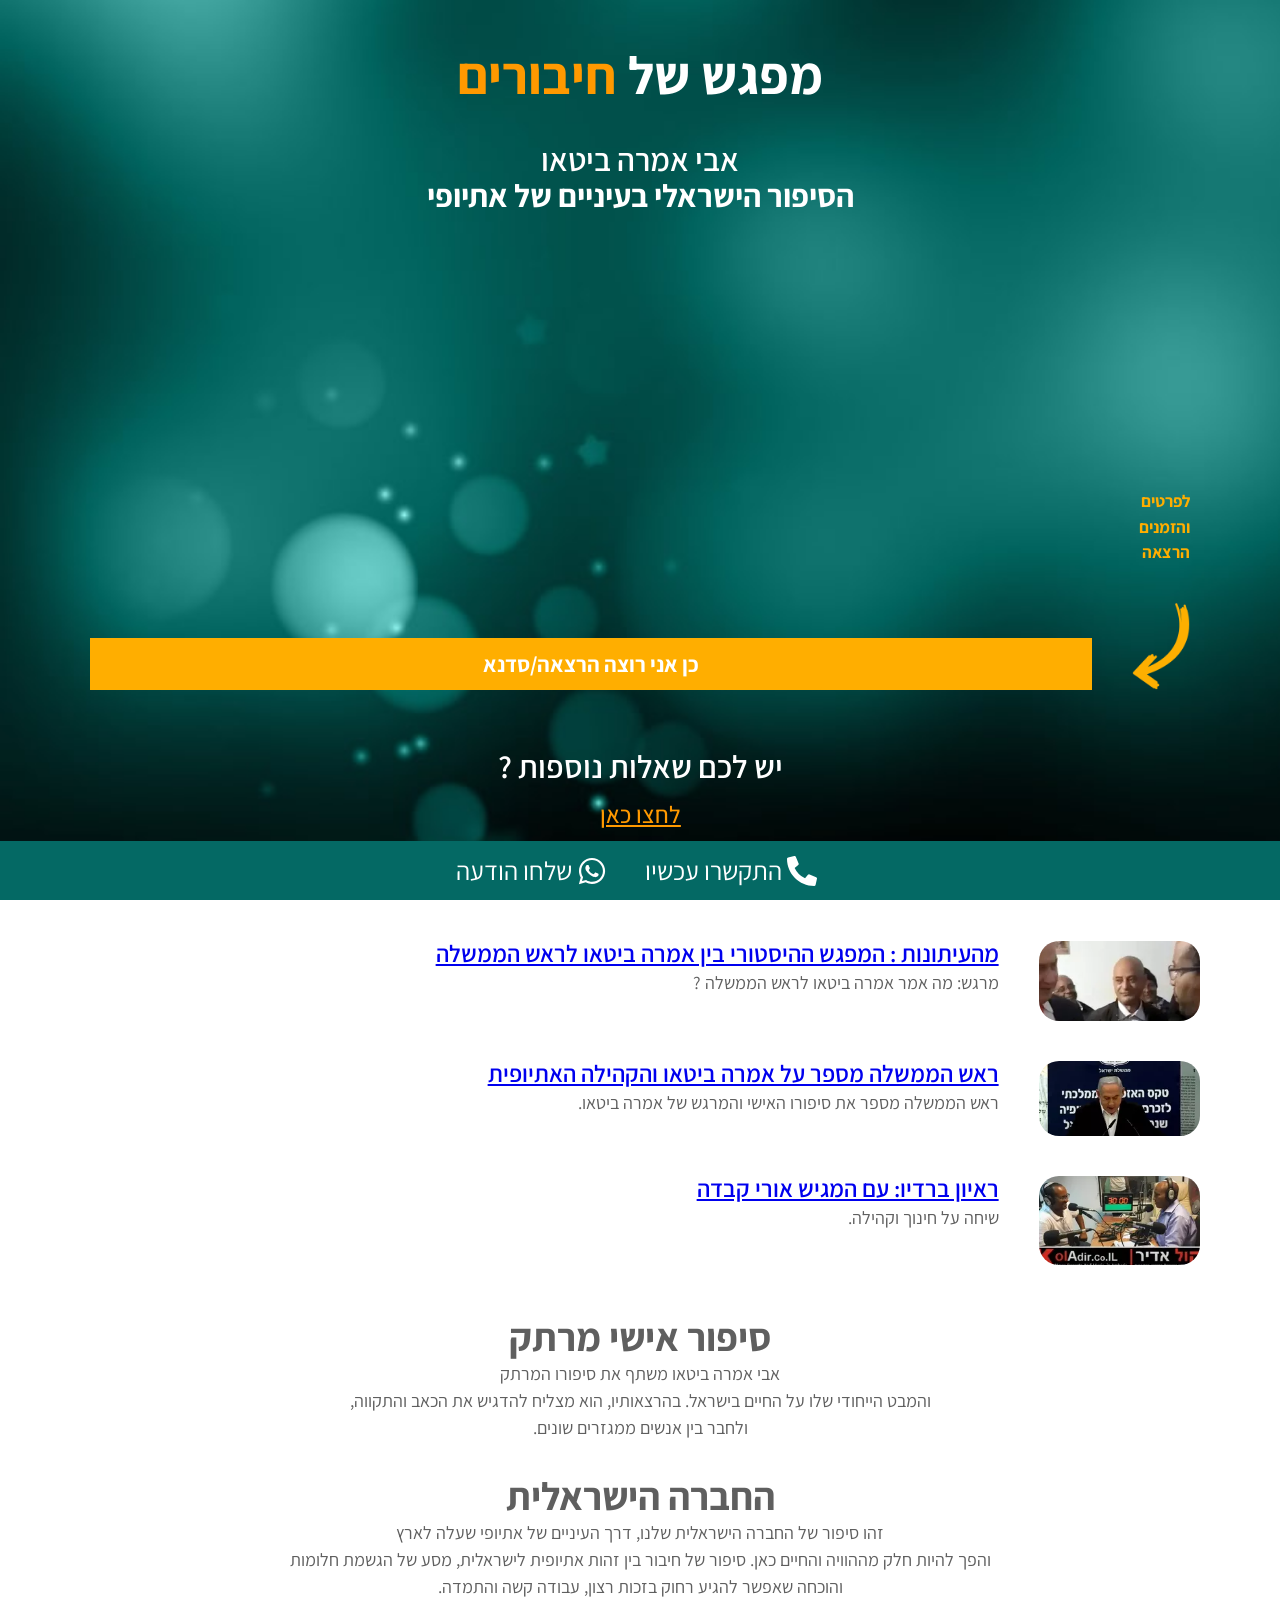
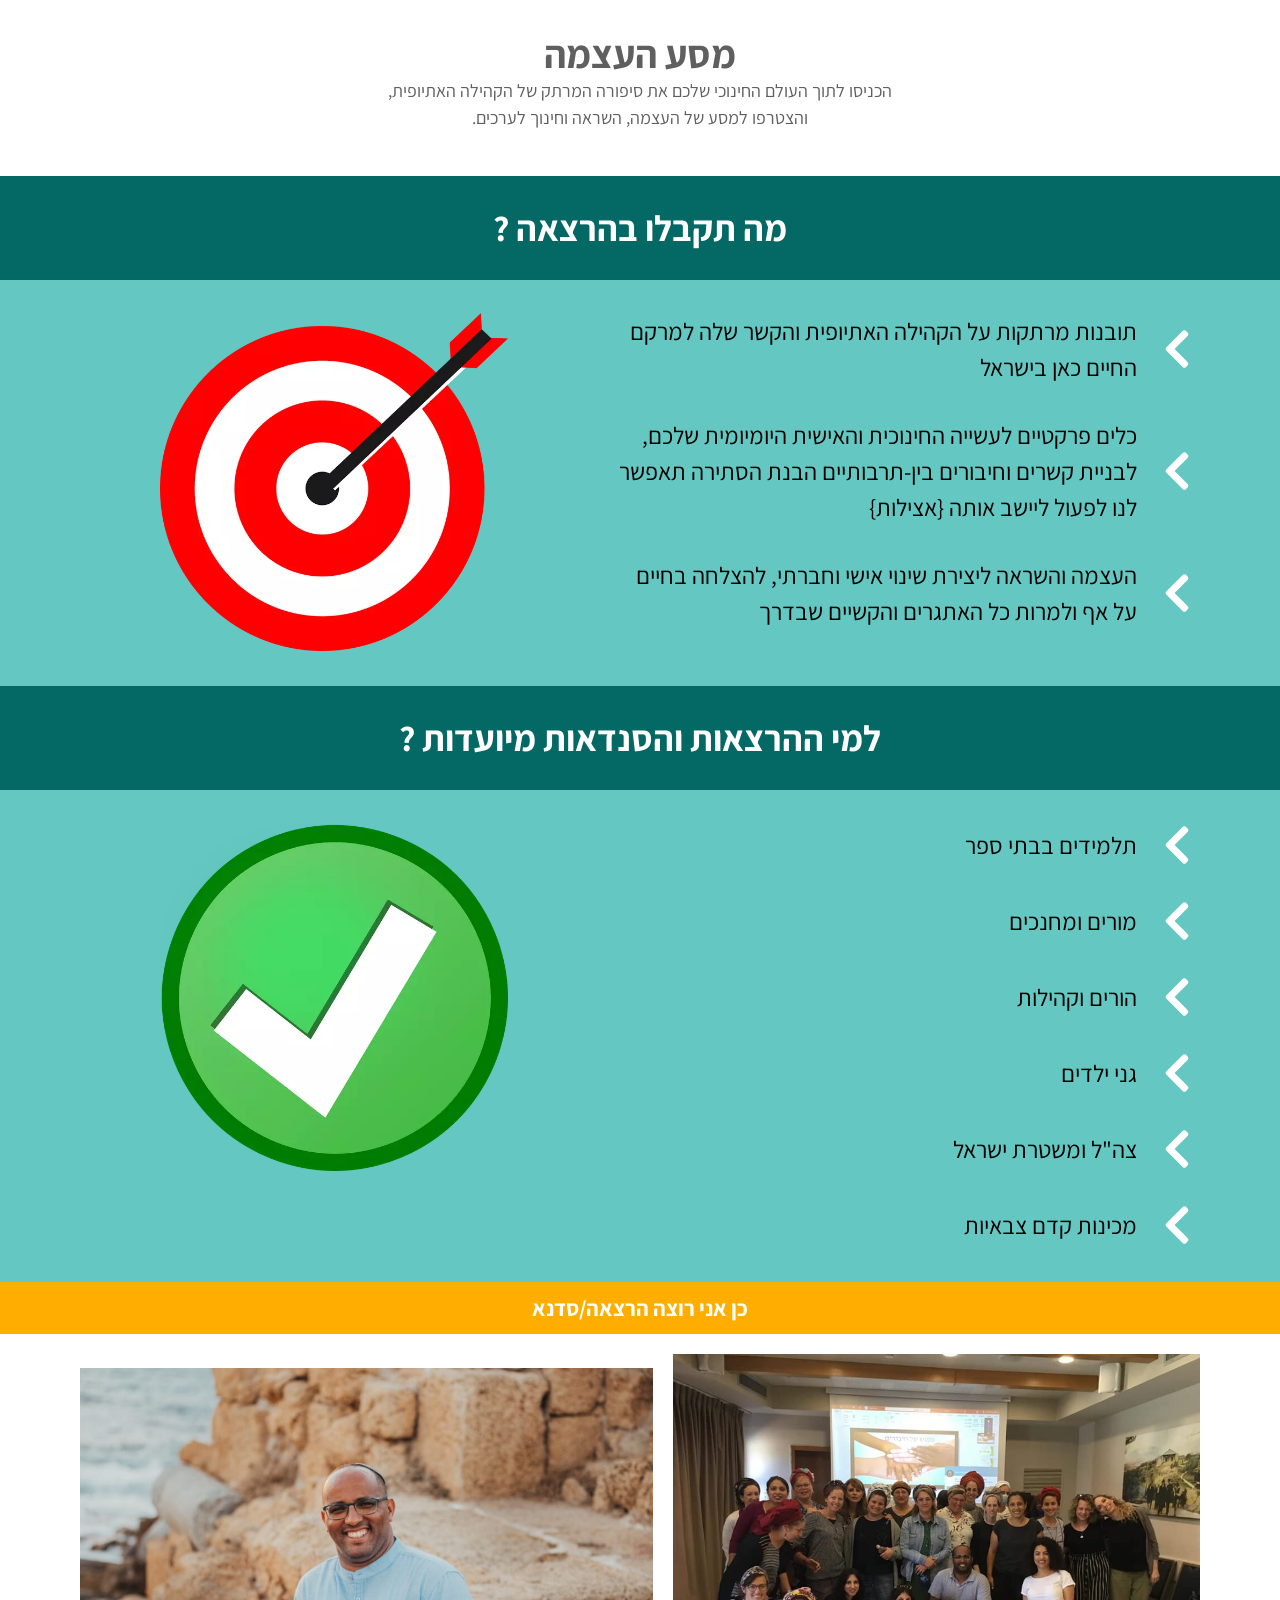
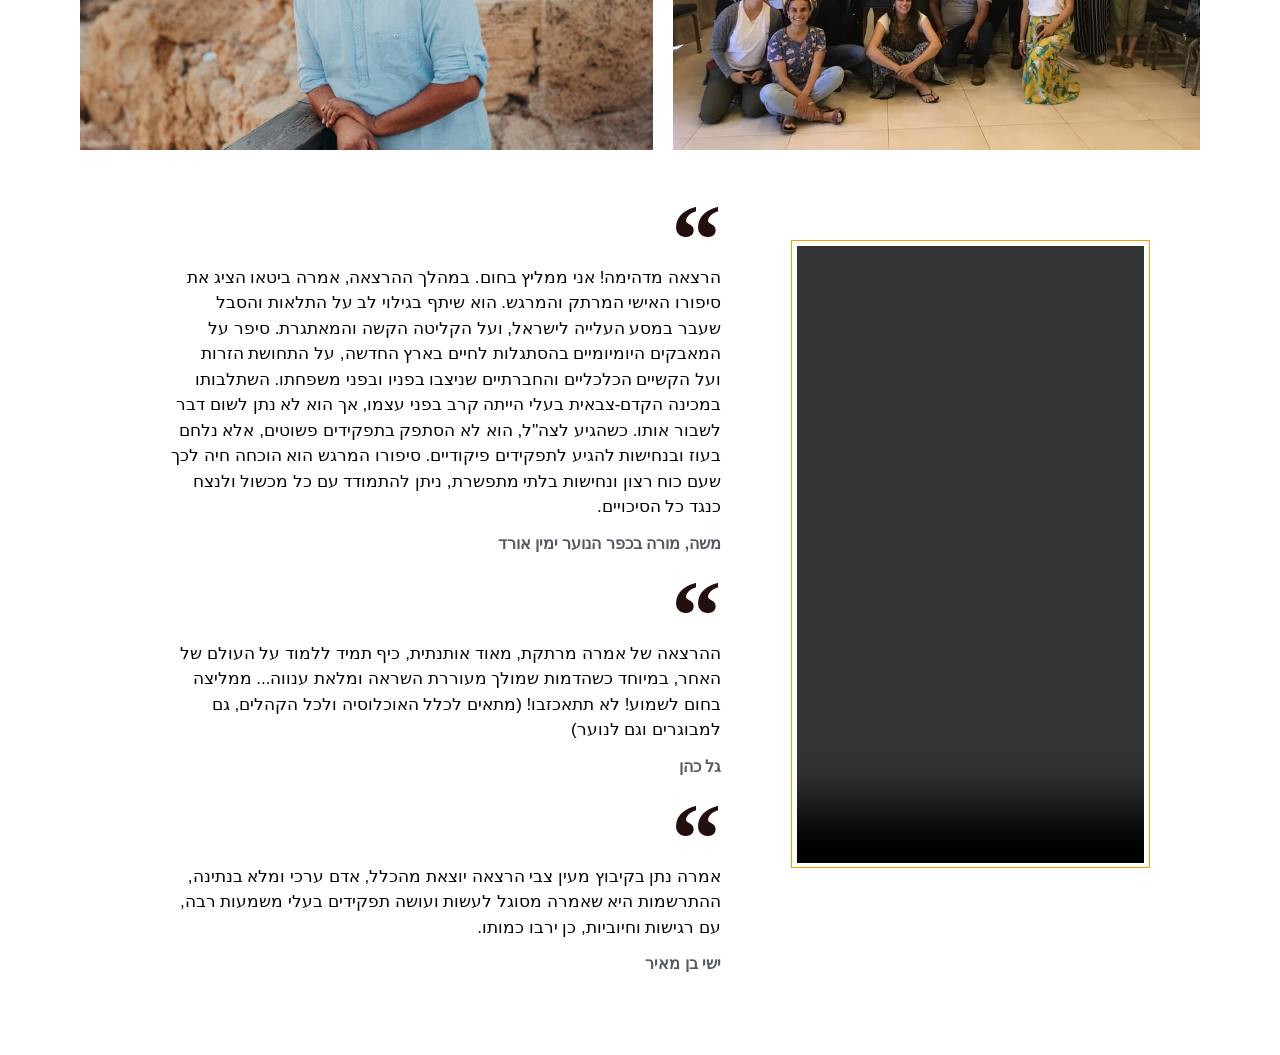
==== index.html @ b53ee111 "Recovered amara-betow.co.il homepage (static preview) Rebuilt from Wayback Machine captures; asset p" ====
<!DOCTYPE html>
<html dir="rtl" lang="he-IL" prefix="og: https://ogp.me/ns#">
<head>
	<meta charset="UTF-8">
			<style>img:is([sizes="auto" i], [sizes^="auto," i]) { contain-intrinsic-size: 3000px 1500px }</style>
	
<!-- Search Engine Optimization by Rank Math - https://rankmath.com/ -->
<title>אבי אמרה ביטאו - הסיפור הישראלי בעיניים של אתיופי</title>
<meta name="description" content="אבי אמרה ביטאו משתף את סיפורו המרתק והמבט הייחודי שלו על החיים בישראל. בהרצאותיו, הוא מצליח להדגיש את הכאב והתקווה, ולחבר בין אנשים ממגזרים שונים."/>
<meta name="robots" content="noindex, nofollow"/>
<link rel="canonical" href="./" />
<meta property="og:locale" content="he_IL" />
<meta property="og:type" content="website" />
<meta property="og:title" content="אבי אמרה ביטאו - הסיפור הישראלי בעיניים של אתיופי" />
<meta property="og:description" content="אבי אמרה ביטאו משתף את סיפורו המרתק והמבט הייחודי שלו על החיים בישראל. בהרצאותיו, הוא מצליח להדגיש את הכאב והתקווה, ולחבר בין אנשים ממגזרים שונים." />
<meta property="og:url" content="/" />
<meta property="og:site_name" content="amara-betow.co.il" />
<meta property="og:updated_time" content="2025-03-25T11:32:41+00:00" />
<meta property="og:image" content="https://goodfellow73.github.io/amara-betow/wp-content/uploads/2024/08/chrome_mkgZJYiYAG.jpg" />
<meta property="og:image:secure_url" content="https://goodfellow73.github.io/amara-betow/wp-content/uploads/2024/08/chrome_mkgZJYiYAG.jpg" />
<meta property="og:image:width" content="1933" />
<meta property="og:image:height" content="1284" />
<meta property="og:image:alt" content="אבי אמרה ביטאו" />
<meta property="og:image:type" content="image/jpeg" />
<meta property="article:published_time" content="2024-08-25T08:58:15+00:00" />
<meta property="article:modified_time" content="2025-03-25T11:32:41+00:00" />
<meta name="twitter:card" content="summary_large_image" />
<meta name="twitter:title" content="אבי אמרה ביטאו - הסיפור הישראלי בעיניים של אתיופי" />
<meta name="twitter:description" content="אבי אמרה ביטאו משתף את סיפורו המרתק והמבט הייחודי שלו על החיים בישראל. בהרצאותיו, הוא מצליח להדגיש את הכאב והתקווה, ולחבר בין אנשים ממגזרים שונים." />
<meta name="twitter:image" content="https://goodfellow73.github.io/amara-betow/wp-content/uploads/2024/08/chrome_mkgZJYiYAG.jpg" />
<meta name="twitter:label1" content="Written by" />
<meta name="twitter:data1" content="Guy" />
<meta name="twitter:label2" content="Time to read" />
<meta name="twitter:data2" content="Less than a minute" />
<script type="application/ld+json" class="rank-math-schema">{"@context":"https://schema.org","@graph":[{"@type":["Person","Organization"],"@id":"/#person","name":"amara-betow.co.il"},{"@type":"WebSite","@id":"/#website","url":"","name":"amara-betow.co.il","publisher":{"@id":"/#person"},"inLanguage":"he-IL","potentialAction":{"@type":"SearchAction","target":"/?s={search_term_string}","query-input":"required name=search_term_string"}},{"@type":"ImageObject","@id":"wp-content/uploads/2024/08/5f444c02e4790c89c0c2f4b6a58feaff_73X112.webp","url":"wp-content/uploads/2024/08/5f444c02e4790c89c0c2f4b6a58feaff_73X112.webp","width":"200","height":"200","inLanguage":"he-IL"},{"@type":"WebPage","@id":"/#webpage","url":"/","name":"\u05d0\u05d1\u05d9 \u05d0\u05de\u05e8\u05d4 \u05d1\u05d9\u05d8\u05d0\u05d5 - \u05d4\u05e1\u05d9\u05e4\u05d5\u05e8 \u05d4\u05d9\u05e9\u05e8\u05d0\u05dc\u05d9 \u05d1\u05e2\u05d9\u05e0\u05d9\u05d9\u05dd \u05e9\u05dc \u05d0\u05ea\u05d9\u05d5\u05e4\u05d9","datePublished":"2024-08-25T08:58:15+00:00","dateModified":"2025-03-25T11:32:41+00:00","about":{"@id":"/#person"},"isPartOf":{"@id":"/#website"},"primaryImageOfPage":{"@id":"wp-content/uploads/2024/08/5f444c02e4790c89c0c2f4b6a58feaff_73X112.webp"},"inLanguage":"he-IL"},{"@type":"Person","@id":"/author/guy/","name":"Guy","url":"/author/guy/","image":{"@type":"ImageObject","@id":"https://secure.gravatar.com/avatar/ca54831276392c63c90386a8d87f340bdc7c63910195334fa31812e63938d316?s=96&amp;d=mm&amp;r=g","url":"https://secure.gravatar.com/avatar/ca54831276392c63c90386a8d87f340bdc7c63910195334fa31812e63938d316?s=96&amp;d=mm&amp;r=g","caption":"Guy","inLanguage":"he-IL"},"sameAs":["https://wordpress-745884-4737080.cloudwaysapps.com"]},{"@type":"Article","headline":"\u05d0\u05d1\u05d9 \u05d0\u05de\u05e8\u05d4 \u05d1\u05d9\u05d8\u05d0\u05d5 - \u05d4\u05e1\u05d9\u05e4\u05d5\u05e8 \u05d4\u05d9\u05e9\u05e8\u05d0\u05dc\u05d9 \u05d1\u05e2\u05d9\u05e0\u05d9\u05d9\u05dd \u05e9\u05dc \u05d0\u05ea\u05d9\u05d5\u05e4\u05d9","datePublished":"2024-08-25T08:58:15+00:00","dateModified":"2025-03-25T11:32:41+00:00","author":{"@id":"/author/guy/","name":"Guy"},"publisher":{"@id":"/#person"},"description":"\u05d0\u05d1\u05d9 \u05d0\u05de\u05e8\u05d4 \u05d1\u05d9\u05d8\u05d0\u05d5 \u05de\u05e9\u05ea\u05e3 \u05d0\u05ea \u05e1\u05d9\u05e4\u05d5\u05e8\u05d5 \u05d4\u05de\u05e8\u05ea\u05e7 \u05d5\u05d4\u05de\u05d1\u05d8 \u05d4\u05d9\u05d9\u05d7\u05d5\u05d3\u05d9 \u05e9\u05dc\u05d5 \u05e2\u05dc \u05d4\u05d7\u05d9\u05d9\u05dd \u05d1\u05d9\u05e9\u05e8\u05d0\u05dc. \u05d1\u05d4\u05e8\u05e6\u05d0\u05d5\u05ea\u05d9\u05d5, \u05d4\u05d5\u05d0 \u05de\u05e6\u05dc\u05d9\u05d7 \u05dc\u05d4\u05d3\u05d2\u05d9\u05e9 \u05d0\u05ea \u05d4\u05db\u05d0\u05d1 \u05d5\u05d4\u05ea\u05e7\u05d5\u05d5\u05d4, \u05d5\u05dc\u05d7\u05d1\u05e8 \u05d1\u05d9\u05df \u05d0\u05e0\u05e9\u05d9\u05dd \u05de\u05de\u05d2\u05d6\u05e8\u05d9\u05dd \u05e9\u05d5\u05e0\u05d9\u05dd.","name":"\u05d0\u05d1\u05d9 \u05d0\u05de\u05e8\u05d4 \u05d1\u05d9\u05d8\u05d0\u05d5 - \u05d4\u05e1\u05d9\u05e4\u05d5\u05e8 \u05d4\u05d9\u05e9\u05e8\u05d0\u05dc\u05d9 \u05d1\u05e2\u05d9\u05e0\u05d9\u05d9\u05dd \u05e9\u05dc \u05d0\u05ea\u05d9\u05d5\u05e4\u05d9","@id":"/#richSnippet","isPartOf":{"@id":"/#webpage"},"image":{"@id":"wp-content/uploads/2024/08/5f444c02e4790c89c0c2f4b6a58feaff_73X112.webp"},"inLanguage":"he-IL","mainEntityOfPage":{"@id":"/#webpage"}}]}</script>
<!-- /Rank Math WordPress SEO plugin -->

<script>
window._wpemojiSettings = {"baseUrl":"https:\/\/s.w.org\/images\/core\/emoji\/15.1.0\/72x72\/","ext":".png","svgUrl":"https:\/\/s.w.org\/images\/core\/emoji\/15.1.0\/svg\/","svgExt":".svg","source":{"concatemoji":"wp-includes\/js\/wp-emoji-release.min.js?ver=6.8.1"}};
/*! This file is auto-generated */
!function(i,n){var o,s,e;function c(e){try{var t={supportTests:e,timestamp:(new Date).valueOf()};sessionStorage.setItem(o,JSON.stringify(t))}catch(e){}}function p(e,t,n){e.clearRect(0,0,e.canvas.width,e.canvas.height),e.fillText(t,0,0);var t=new Uint32Array(e.getImageData(0,0,e.canvas.width,e.canvas.height).data),r=(e.clearRect(0,0,e.canvas.width,e.canvas.height),e.fillText(n,0,0),new Uint32Array(e.getImageData(0,0,e.canvas.width,e.canvas.height).data));return t.every(function(e,t){return e===r[t]})}function u(e,t,n){switch(t){case"flag":return n(e,"\ud83c\udff3\ufe0f\u200d\u26a7\ufe0f","\ud83c\udff3\ufe0f\u200b\u26a7\ufe0f")?!1:!n(e,"\ud83c\uddfa\ud83c\uddf3","\ud83c\uddfa\u200b\ud83c\uddf3")&&!n(e,"\ud83c\udff4\udb40\udc67\udb40\udc62\udb40\udc65\udb40\udc6e\udb40\udc67\udb40\udc7f","\ud83c\udff4\u200b\udb40\udc67\u200b\udb40\udc62\u200b\udb40\udc65\u200b\udb40\udc6e\u200b\udb40\udc67\u200b\udb40\udc7f");case"emoji":return!n(e,"\ud83d\udc26\u200d\ud83d\udd25","\ud83d\udc26\u200b\ud83d\udd25")}return!1}function f(e,t,n){var r="undefined"!=typeof WorkerGlobalScope&&self instanceof WorkerGlobalScope?new OffscreenCanvas(300,150):i.createElement("canvas"),a=r.getContext("2d",{willReadFrequently:!0}),o=(a.textBaseline="top",a.font="600 32px Arial",{});return e.forEach(function(e){o[e]=t(a,e,n)}),o}function t(e){var t=i.createElement("script");t.src=e,t.defer=!0,i.head.appendChild(t)}"undefined"!=typeof Promise&&(o="wpEmojiSettingsSupports",s=["flag","emoji"],n.supports={everything:!0,everythingExceptFlag:!0},e=new Promise(function(e){i.addEventListener("DOMContentLoaded",e,{once:!0})}),new Promise(function(t){var n=function(){try{var e=JSON.parse(sessionStorage.getItem(o));if("object"==typeof e&&"number"==typeof e.timestamp&&(new Date).valueOf()<e.timestamp+604800&&"object"==typeof e.supportTests)return e.supportTests}catch(e){}return null}();if(!n){if("undefined"!=typeof Worker&&"undefined"!=typeof OffscreenCanvas&&"undefined"!=typeof URL&&URL.createObjectURL&&"undefined"!=typeof Blob)try{var e="postMessage("+f.toString()+"("+[JSON.stringify(s),u.toString(),p.toString()].join(",")+"));",r=new Blob([e],{type:"text/javascript"}),a=new Worker(URL.createObjectURL(r),{name:"wpTestEmojiSupports"});return void(a.onmessage=function(e){c(n=e.data),a.terminate(),t(n)})}catch(e){}c(n=f(s,u,p))}t(n)}).then(function(e){for(var t in e)n.supports[t]=e[t],n.supports.everything=n.supports.everything&&n.supports[t],"flag"!==t&&(n.supports.everythingExceptFlag=n.supports.everythingExceptFlag&&n.supports[t]);n.supports.everythingExceptFlag=n.supports.everythingExceptFlag&&!n.supports.flag,n.DOMReady=!1,n.readyCallback=function(){n.DOMReady=!0}}).then(function(){return e}).then(function(){var e;n.supports.everything||(n.readyCallback(),(e=n.source||{}).concatemoji?t(e.concatemoji):e.wpemoji&&e.twemoji&&(t(e.twemoji),t(e.wpemoji)))}))}((window,document),window._wpemojiSettings);
</script>
<style id='wp-emoji-styles-inline-css'>

	img.wp-smiley, img.emoji {
		display: inline !important;
		border: none !important;
		box-shadow: none !important;
		height: 1em !important;
		width: 1em !important;
		margin: 0 0.07em !important;
		vertical-align: -0.1em !important;
		background: none !important;
		padding: 0 !important;
	}
</style>
<style id='classic-theme-styles-inline-css'>
/*! This file is auto-generated */
.wp-block-button__link{color:#fff;background-color:#32373c;border-radius:9999px;box-shadow:none;text-decoration:none;padding:calc(.667em + 2px) calc(1.333em + 2px);font-size:1.125em}.wp-block-file__button{background:#32373c;color:#fff;text-decoration:none}
</style>
<style id='rank-math-toc-block-style-inline-css'>
.wp-block-rank-math-toc-block nav ol{counter-reset:item}.wp-block-rank-math-toc-block nav ol li{display:block}.wp-block-rank-math-toc-block nav ol li:before{content:counters(item, ".") ". ";counter-increment:item}

</style>
<style id='global-styles-inline-css'>
:root{--wp--preset--aspect-ratio--square: 1;--wp--preset--aspect-ratio--4-3: 4/3;--wp--preset--aspect-ratio--3-4: 3/4;--wp--preset--aspect-ratio--3-2: 3/2;--wp--preset--aspect-ratio--2-3: 2/3;--wp--preset--aspect-ratio--16-9: 16/9;--wp--preset--aspect-ratio--9-16: 9/16;--wp--preset--color--black: #000000;--wp--preset--color--cyan-bluish-gray: #abb8c3;--wp--preset--color--white: #ffffff;--wp--preset--color--pale-pink: #f78da7;--wp--preset--color--vivid-red: #cf2e2e;--wp--preset--color--luminous-vivid-orange: #ff6900;--wp--preset--color--luminous-vivid-amber: #fcb900;--wp--preset--color--light-green-cyan: #7bdcb5;--wp--preset--color--vivid-green-cyan: #00d084;--wp--preset--color--pale-cyan-blue: #8ed1fc;--wp--preset--color--vivid-cyan-blue: #0693e3;--wp--preset--color--vivid-purple: #9b51e0;--wp--preset--gradient--vivid-cyan-blue-to-vivid-purple: linear-gradient(135deg,rgba(6,147,227,1) 0%,rgb(155,81,224) 100%);--wp--preset--gradient--light-green-cyan-to-vivid-green-cyan: linear-gradient(135deg,rgb(122,220,180) 0%,rgb(0,208,130) 100%);--wp--preset--gradient--luminous-vivid-amber-to-luminous-vivid-orange: linear-gradient(135deg,rgba(252,185,0,1) 0%,rgba(255,105,0,1) 100%);--wp--preset--gradient--luminous-vivid-orange-to-vivid-red: linear-gradient(135deg,rgba(255,105,0,1) 0%,rgb(207,46,46) 100%);--wp--preset--gradient--very-light-gray-to-cyan-bluish-gray: linear-gradient(135deg,rgb(238,238,238) 0%,rgb(169,184,195) 100%);--wp--preset--gradient--cool-to-warm-spectrum: linear-gradient(135deg,rgb(74,234,220) 0%,rgb(151,120,209) 20%,rgb(207,42,186) 40%,rgb(238,44,130) 60%,rgb(251,105,98) 80%,rgb(254,248,76) 100%);--wp--preset--gradient--blush-light-purple: linear-gradient(135deg,rgb(255,206,236) 0%,rgb(152,150,240) 100%);--wp--preset--gradient--blush-bordeaux: linear-gradient(135deg,rgb(254,205,165) 0%,rgb(254,45,45) 50%,rgb(107,0,62) 100%);--wp--preset--gradient--luminous-dusk: linear-gradient(135deg,rgb(255,203,112) 0%,rgb(199,81,192) 50%,rgb(65,88,208) 100%);--wp--preset--gradient--pale-ocean: linear-gradient(135deg,rgb(255,245,203) 0%,rgb(182,227,212) 50%,rgb(51,167,181) 100%);--wp--preset--gradient--electric-grass: linear-gradient(135deg,rgb(202,248,128) 0%,rgb(113,206,126) 100%);--wp--preset--gradient--midnight: linear-gradient(135deg,rgb(2,3,129) 0%,rgb(40,116,252) 100%);--wp--preset--font-size--small: 13px;--wp--preset--font-size--medium: 20px;--wp--preset--font-size--large: 36px;--wp--preset--font-size--x-large: 42px;--wp--preset--spacing--20: 0.44rem;--wp--preset--spacing--30: 0.67rem;--wp--preset--spacing--40: 1rem;--wp--preset--spacing--50: 1.5rem;--wp--preset--spacing--60: 2.25rem;--wp--preset--spacing--70: 3.38rem;--wp--preset--spacing--80: 5.06rem;--wp--preset--shadow--natural: 6px 6px 9px rgba(0, 0, 0, 0.2);--wp--preset--shadow--deep: 12px 12px 50px rgba(0, 0, 0, 0.4);--wp--preset--shadow--sharp: 6px 6px 0px rgba(0, 0, 0, 0.2);--wp--preset--shadow--outlined: 6px 6px 0px -3px rgba(255, 255, 255, 1), 6px 6px rgba(0, 0, 0, 1);--wp--preset--shadow--crisp: 6px 6px 0px rgba(0, 0, 0, 1);}:where(.is-layout-flex){gap: 0.5em;}:where(.is-layout-grid){gap: 0.5em;}body .is-layout-flex{display: flex;}.is-layout-flex{flex-wrap: wrap;align-items: center;}.is-layout-flex > :is(*, div){margin: 0;}body .is-layout-grid{display: grid;}.is-layout-grid > :is(*, div){margin: 0;}:where(.wp-block-columns.is-layout-flex){gap: 2em;}:where(.wp-block-columns.is-layout-grid){gap: 2em;}:where(.wp-block-post-template.is-layout-flex){gap: 1.25em;}:where(.wp-block-post-template.is-layout-grid){gap: 1.25em;}.has-black-color{color: var(--wp--preset--color--black) !important;}.has-cyan-bluish-gray-color{color: var(--wp--preset--color--cyan-bluish-gray) !important;}.has-white-color{color: var(--wp--preset--color--white) !important;}.has-pale-pink-color{color: var(--wp--preset--color--pale-pink) !important;}.has-vivid-red-color{color: var(--wp--preset--color--vivid-red) !important;}.has-luminous-vivid-orange-color{color: var(--wp--preset--color--luminous-vivid-orange) !important;}.has-luminous-vivid-amber-color{color: var(--wp--preset--color--luminous-vivid-amber) !important;}.has-light-green-cyan-color{color: var(--wp--preset--color--light-green-cyan) !important;}.has-vivid-green-cyan-color{color: var(--wp--preset--color--vivid-green-cyan) !important;}.has-pale-cyan-blue-color{color: var(--wp--preset--color--pale-cyan-blue) !important;}.has-vivid-cyan-blue-color{color: var(--wp--preset--color--vivid-cyan-blue) !important;}.has-vivid-purple-color{color: var(--wp--preset--color--vivid-purple) !important;}.has-black-background-color{background-color: var(--wp--preset--color--black) !important;}.has-cyan-bluish-gray-background-color{background-color: var(--wp--preset--color--cyan-bluish-gray) !important;}.has-white-background-color{background-color: var(--wp--preset--color--white) !important;}.has-pale-pink-background-color{background-color: var(--wp--preset--color--pale-pink) !important;}.has-vivid-red-background-color{background-color: var(--wp--preset--color--vivid-red) !important;}.has-luminous-vivid-orange-background-color{background-color: var(--wp--preset--color--luminous-vivid-orange) !important;}.has-luminous-vivid-amber-background-color{background-color: var(--wp--preset--color--luminous-vivid-amber) !important;}.has-light-green-cyan-background-color{background-color: var(--wp--preset--color--light-green-cyan) !important;}.has-vivid-green-cyan-background-color{background-color: var(--wp--preset--color--vivid-green-cyan) !important;}.has-pale-cyan-blue-background-color{background-color: var(--wp--preset--color--pale-cyan-blue) !important;}.has-vivid-cyan-blue-background-color{background-color: var(--wp--preset--color--vivid-cyan-blue) !important;}.has-vivid-purple-background-color{background-color: var(--wp--preset--color--vivid-purple) !important;}.has-black-border-color{border-color: var(--wp--preset--color--black) !important;}.has-cyan-bluish-gray-border-color{border-color: var(--wp--preset--color--cyan-bluish-gray) !important;}.has-white-border-color{border-color: var(--wp--preset--color--white) !important;}.has-pale-pink-border-color{border-color: var(--wp--preset--color--pale-pink) !important;}.has-vivid-red-border-color{border-color: var(--wp--preset--color--vivid-red) !important;}.has-luminous-vivid-orange-border-color{border-color: var(--wp--preset--color--luminous-vivid-orange) !important;}.has-luminous-vivid-amber-border-color{border-color: var(--wp--preset--color--luminous-vivid-amber) !important;}.has-light-green-cyan-border-color{border-color: var(--wp--preset--color--light-green-cyan) !important;}.has-vivid-green-cyan-border-color{border-color: var(--wp--preset--color--vivid-green-cyan) !important;}.has-pale-cyan-blue-border-color{border-color: var(--wp--preset--color--pale-cyan-blue) !important;}.has-vivid-cyan-blue-border-color{border-color: var(--wp--preset--color--vivid-cyan-blue) !important;}.has-vivid-purple-border-color{border-color: var(--wp--preset--color--vivid-purple) !important;}.has-vivid-cyan-blue-to-vivid-purple-gradient-background{background: var(--wp--preset--gradient--vivid-cyan-blue-to-vivid-purple) !important;}.has-light-green-cyan-to-vivid-green-cyan-gradient-background{background: var(--wp--preset--gradient--light-green-cyan-to-vivid-green-cyan) !important;}.has-luminous-vivid-amber-to-luminous-vivid-orange-gradient-background{background: var(--wp--preset--gradient--luminous-vivid-amber-to-luminous-vivid-orange) !important;}.has-luminous-vivid-orange-to-vivid-red-gradient-background{background: var(--wp--preset--gradient--luminous-vivid-orange-to-vivid-red) !important;}.has-very-light-gray-to-cyan-bluish-gray-gradient-background{background: var(--wp--preset--gradient--very-light-gray-to-cyan-bluish-gray) !important;}.has-cool-to-warm-spectrum-gradient-background{background: var(--wp--preset--gradient--cool-to-warm-spectrum) !important;}.has-blush-light-purple-gradient-background{background: var(--wp--preset--gradient--blush-light-purple) !important;}.has-blush-bordeaux-gradient-background{background: var(--wp--preset--gradient--blush-bordeaux) !important;}.has-luminous-dusk-gradient-background{background: var(--wp--preset--gradient--luminous-dusk) !important;}.has-pale-ocean-gradient-background{background: var(--wp--preset--gradient--pale-ocean) !important;}.has-electric-grass-gradient-background{background: var(--wp--preset--gradient--electric-grass) !important;}.has-midnight-gradient-background{background: var(--wp--preset--gradient--midnight) !important;}.has-small-font-size{font-size: var(--wp--preset--font-size--small) !important;}.has-medium-font-size{font-size: var(--wp--preset--font-size--medium) !important;}.has-large-font-size{font-size: var(--wp--preset--font-size--large) !important;}.has-x-large-font-size{font-size: var(--wp--preset--font-size--x-large) !important;}
:where(.wp-block-post-template.is-layout-flex){gap: 1.25em;}:where(.wp-block-post-template.is-layout-grid){gap: 1.25em;}
:where(.wp-block-columns.is-layout-flex){gap: 2em;}:where(.wp-block-columns.is-layout-grid){gap: 2em;}
:root :where(.wp-block-pullquote){font-size: 1.5em;line-height: 1.6;}
</style>
<link rel='stylesheet' id='hello-elementor-css' href='wp-content/themes/hello-elementor/style.min.css?ver=3.1.1' media='all' />
<link rel='stylesheet' id='hello-elementor-theme-style-css' href='wp-content/themes/hello-elementor/theme.min.css?ver=3.1.1' media='all' />
<link rel='stylesheet' id='hello-elementor-header-footer-css' href='wp-content/themes/hello-elementor/header-footer.min.css?ver=3.1.1' media='all' />
<link rel='stylesheet' id='elementor-frontend-css' href='wp-content/plugins/elementor/assets/css/frontend-lite-rtl.min.css?ver=3.23.4' media='all' />
<link rel='stylesheet' id='elementor-post-7-css' href='wp-content/uploads/elementor/css/post-7.css?ver=1746155890' media='all' />
<link rel='stylesheet' id='swiper-css' href='wp-content/plugins/elementor/assets/lib/swiper/v8/css/swiper.min.css?ver=8.4.5' media='all' />
<link rel='stylesheet' id='elementor-pro-css' href='wp-content/plugins/elementor-pro/assets/css/frontend-lite-rtl.min.css?ver=3.21.2' media='all' />
<link rel='stylesheet' id='elementor-global-css' href='wp-content/uploads/elementor/css/global.css?ver=1746155891' media='all' />
<link rel='stylesheet' id='elementor-post-9-css' href='wp-content/uploads/elementor/css/post-9.css?ver=1746155891' media='all' />
<link rel='stylesheet' id='google-fonts-1-css' href='https://fonts.googleapis.com/css?family=Assistant%3A100%2C100italic%2C200%2C200italic%2C300%2C300italic%2C400%2C400italic%2C500%2C500italic%2C600%2C600italic%2C700%2C700italic%2C800%2C800italic%2C900%2C900italic&#038;display=swap&#038;subset=hebrew&#038;ver=6.8.1' media='all' />
<link rel="preconnect" href="https://fonts.gstatic.com/" crossorigin><meta name="generator" content="WordPress 6.8.1" />
<link rel='shortlink' href='/' />
<meta name="generator" content="Elementor 3.23.4; features: e_optimized_css_loading, e_font_icon_svg, additional_custom_breakpoints, e_optimized_control_loading, e_lazyload, e_element_cache; settings: css_print_method-external, google_font-enabled, font_display-swap">
			<style>
				.e-con.e-parent:nth-of-type(n+4):not(.e-lazyloaded):not(.e-no-lazyload),
				.e-con.e-parent:nth-of-type(n+4):not(.e-lazyloaded):not(.e-no-lazyload) * {
					background-image: none !important;
				}
				@media screen and (max-height: 1024px) {
					.e-con.e-parent:nth-of-type(n+3):not(.e-lazyloaded):not(.e-no-lazyload),
					.e-con.e-parent:nth-of-type(n+3):not(.e-lazyloaded):not(.e-no-lazyload) * {
						background-image: none !important;
					}
				}
				@media screen and (max-height: 640px) {
					.e-con.e-parent:nth-of-type(n+2):not(.e-lazyloaded):not(.e-no-lazyload),
					.e-con.e-parent:nth-of-type(n+2):not(.e-lazyloaded):not(.e-no-lazyload) * {
						background-image: none !important;
					}
				}
			</style>
				<meta name="viewport" content="width=device-width, initial-scale=1.0, viewport-fit=cover" /></head>
<body class="rtl home wp-singular page-template page-template-elementor_canvas page page-id-9 wp-theme-hello-elementor elementor-default elementor-template-canvas elementor-kit-7 elementor-page elementor-page-9">
			<div data-elementor-type="wp-page" data-elementor-id="9" class="elementor elementor-9" data-elementor-post-type="page">
				<div class="elementor-element elementor-element-615c62e e-flex e-con-boxed e-con e-parent" data-id="615c62e" data-element_type="container" data-settings="{&quot;background_background&quot;:&quot;classic&quot;}">
					<div class="e-con-inner">
				<div class="elementor-element elementor-element-cb9a904 elementor-widget elementor-widget-heading" data-id="cb9a904" data-element_type="widget" data-widget_type="heading.default">
				<div class="elementor-widget-container">
			<style>/*! elementor - v3.23.0 - 05-08-2024 */
.elementor-heading-title{padding:0;margin:0;line-height:1}.elementor-widget-heading .elementor-heading-title[class*=elementor-size-]>a{color:inherit;font-size:inherit;line-height:inherit}.elementor-widget-heading .elementor-heading-title.elementor-size-small{font-size:15px}.elementor-widget-heading .elementor-heading-title.elementor-size-medium{font-size:19px}.elementor-widget-heading .elementor-heading-title.elementor-size-large{font-size:29px}.elementor-widget-heading .elementor-heading-title.elementor-size-xl{font-size:39px}.elementor-widget-heading .elementor-heading-title.elementor-size-xxl{font-size:59px}</style><h2 class="elementor-heading-title elementor-size-default">מפגש של
<span style="color:#f90;"> חיבורים</span></h2>		</div>
				</div>
				<div class="elementor-element elementor-element-6c2cb34 elementor-widget elementor-widget-heading" data-id="6c2cb34" data-element_type="widget" data-widget_type="heading.default">
				<div class="elementor-widget-container">
			<h2 class="elementor-heading-title elementor-size-default">אבי אמרה ביטאו
</h2>		</div>
				</div>
				<div class="elementor-element elementor-element-ed051e2 elementor-widget elementor-widget-heading" data-id="ed051e2" data-element_type="widget" data-widget_type="heading.default">
				<div class="elementor-widget-container">
			<h2 class="elementor-heading-title elementor-size-default">הסיפור הישראלי בעיניים של אתיופי

</h2>		</div>
				</div>
		<div class="elementor-element elementor-element-799ddeb e-con-full e-flex e-con e-child" data-id="799ddeb" data-element_type="container">
				<div class="elementor-element elementor-element-3811e19 elementor-widget elementor-widget-video" data-id="3811e19" data-element_type="widget" data-settings="{&quot;youtube_url&quot;:&quot;https:\/\/youtu.be\/VAw9USe_anw?si=dR2wo0idwHdONnG_&quot;,&quot;video_type&quot;:&quot;youtube&quot;,&quot;controls&quot;:&quot;yes&quot;}" data-widget_type="video.default">
				<div class="elementor-widget-container">
			<style>/*! elementor - v3.23.0 - 05-08-2024 */
.elementor-widget-video .elementor-widget-container{overflow:hidden;transform:translateZ(0)}.elementor-widget-video .elementor-wrapper{aspect-ratio:var(--video-aspect-ratio)}.elementor-widget-video .elementor-wrapper iframe,.elementor-widget-video .elementor-wrapper video{height:100%;width:100%;display:flex;border:none;background-color:#000}@supports not (aspect-ratio:1/1){.elementor-widget-video .elementor-wrapper{position:relative;overflow:hidden;height:0;padding-bottom:calc(100% / var(--video-aspect-ratio))}.elementor-widget-video .elementor-wrapper iframe,.elementor-widget-video .elementor-wrapper video{position:absolute;top:0;right:0;bottom:0;left:0}}.elementor-widget-video .elementor-open-inline .elementor-custom-embed-image-overlay{position:absolute;top:0;right:0;bottom:0;left:0;background-size:cover;background-position:50%}.elementor-widget-video .elementor-custom-embed-image-overlay{cursor:pointer;text-align:center}.elementor-widget-video .elementor-custom-embed-image-overlay:hover .elementor-custom-embed-play i{opacity:1}.elementor-widget-video .elementor-custom-embed-image-overlay img{display:block;width:100%;aspect-ratio:var(--video-aspect-ratio);-o-object-fit:cover;object-fit:cover;-o-object-position:center center;object-position:center center}@supports not (aspect-ratio:1/1){.elementor-widget-video .elementor-custom-embed-image-overlay{position:relative;overflow:hidden;height:0;padding-bottom:calc(100% / var(--video-aspect-ratio))}.elementor-widget-video .elementor-custom-embed-image-overlay img{position:absolute;top:0;right:0;bottom:0;left:0}}.elementor-widget-video .e-hosted-video .elementor-video{-o-object-fit:cover;object-fit:cover}.e-con-inner>.elementor-widget-video,.e-con>.elementor-widget-video{width:var(--container-widget-width);--flex-grow:var(--container-widget-flex-grow)}</style>		<div class="elementor-wrapper elementor-open-inline">
			<div class="elementor-video"></div>		</div>
				</div>
				</div>
				</div>
		<div class="elementor-element elementor-element-8f16387 e-con-full e-flex e-con e-child" data-id="8f16387" data-element_type="container">
		<div class="elementor-element elementor-element-8b8dbcd e-con-full e-flex e-con e-child" data-id="8b8dbcd" data-element_type="container">
				<div class="elementor-element elementor-element-41f0fc7 elementor-hidden-mobile elementor-widget elementor-widget-text-editor" data-id="41f0fc7" data-element_type="widget" data-widget_type="text-editor.default">
				<div class="elementor-widget-container">
			<style>/*! elementor - v3.23.0 - 05-08-2024 */
.elementor-widget-text-editor.elementor-drop-cap-view-stacked .elementor-drop-cap{background-color:#69727d;color:#fff}.elementor-widget-text-editor.elementor-drop-cap-view-framed .elementor-drop-cap{color:#69727d;border:3px solid;background-color:transparent}.elementor-widget-text-editor:not(.elementor-drop-cap-view-default) .elementor-drop-cap{margin-top:8px}.elementor-widget-text-editor:not(.elementor-drop-cap-view-default) .elementor-drop-cap-letter{width:1em;height:1em}.elementor-widget-text-editor .elementor-drop-cap{float:right;text-align:center;line-height:1;font-size:50px}.elementor-widget-text-editor .elementor-drop-cap-letter{display:inline-block}</style>				<p>לפרטים<br />והזמנים<br />הרצאה</p>						</div>
				</div>
				<div class="elementor-element elementor-element-fd32e6f elementor-hidden-mobile elementor-widget elementor-widget-image" data-id="fd32e6f" data-element_type="widget" data-widget_type="image.default">
				<div class="elementor-widget-container">
			<style>/*! elementor - v3.23.0 - 05-08-2024 */
.elementor-widget-image{text-align:center}.elementor-widget-image a{display:inline-block}.elementor-widget-image a img[src$=".svg"]{width:48px}.elementor-widget-image img{vertical-align:middle;display:inline-block}</style>										<img decoding="async" width="73" height="112" src="wp-content/uploads/2024/08/5f444c02e4790c89c0c2f4b6a58feaff_73X112.webp" class="attachment-large size-large wp-image-19" alt="" />													</div>
				</div>
				</div>
		<div class="elementor-element elementor-element-8d7b1ce e-con-full e-flex e-con e-child" data-id="8d7b1ce" data-element_type="container">
				<div class="elementor-element elementor-element-480523c elementor-align-center elementor-widget elementor-widget-button" data-id="480523c" data-element_type="widget" data-widget_type="button.default">
				<div class="elementor-widget-container">
					<div class="elementor-button-wrapper">
			<a class="elementor-button elementor-button-link elementor-size-sm" href="https://api.whatsapp.com/send?phone=972527279029" target="_blank" rel="noopener">
						<span class="elementor-button-content-wrapper">
									<span class="elementor-button-text">כן אני רוצה הרצאה/סדנא</span>
					</span>
					</a>
		</div>
				</div>
				</div>
				</div>
				</div>
		<div class="elementor-element elementor-element-e695bdf e-flex e-con-boxed e-con e-child" data-id="e695bdf" data-element_type="container">
					<div class="e-con-inner">
		<div class="elementor-element elementor-element-96f472f e-con-full e-flex e-con e-child" data-id="96f472f" data-element_type="container">
				<div class="elementor-element elementor-element-2d9b31b elementor-widget elementor-widget-heading" data-id="2d9b31b" data-element_type="widget" data-widget_type="heading.default">
				<div class="elementor-widget-container">
			<h2 class="elementor-heading-title elementor-size-default">יש לכם שאלות נוספות ?

</h2>		</div>
				</div>
				<div class="elementor-element elementor-element-1a6fb95 elementor-widget elementor-widget-button" data-id="1a6fb95" data-element_type="widget" data-widget_type="button.default">
				<div class="elementor-widget-container">
					<div class="elementor-button-wrapper">
			<a class="elementor-button elementor-button-link elementor-size-sm" href="https://api.whatsapp.com/send?phone=972527279029" target="_blank" rel="noopener">
						<span class="elementor-button-content-wrapper">
									<span class="elementor-button-text">לחצו כאן</span>
					</span>
					</a>
		</div>
				</div>
				</div>
				</div>
					</div>
				</div>
					</div>
				</div>
		<div class="elementor-element elementor-element-bb0e54b e-flex e-con-boxed e-con e-parent" data-id="bb0e54b" data-element_type="container">
					<div class="e-con-inner">
		<div class="elementor-element elementor-element-5f42f33 e-con-full e-flex e-con e-child" data-id="5f42f33" data-element_type="container">
				<div class="elementor-element elementor-element-3abdbc1 elementor-widget elementor-widget-image" data-id="3abdbc1" data-element_type="widget" data-widget_type="image.default">
				<div class="elementor-widget-container">
													<img decoding="async" width="248" height="123" src="wp-content/uploads/2024/08/382567658dffccc7149cde046fdc19ad_165X82.webp" class="attachment-large size-large wp-image-28" alt="" />													</div>
				</div>
				</div>
		<div class="elementor-element elementor-element-6dd80aa e-con-full e-flex e-con e-child" data-id="6dd80aa" data-element_type="container">
				<div class="elementor-element elementor-element-5f37996 elementor-widget elementor-widget-heading" data-id="5f37996" data-element_type="widget" data-widget_type="heading.default">
				<div class="elementor-widget-container">
			<h2 class="elementor-heading-title elementor-size-default"><a href="https://www.zhk.co.il/%D7%9E%D7%A8%D7%92%D7%A9-%D7%90%D7%9E%D7%A8%D7%94-%D7%91%D7%99%D7%98%D7%90%D7%95-%D7%9E%D7%9B%D7%A8%D7%9E%D7%99%D7%90%D7%9C-%D7%91%D7%99%D7%A7%D7%A9-%D7%A8%D7%90%D7%A9-%D7%94%D7%9E%D7%9E%D7%A9%D7%9C/" target="_blank" rel="noopener">מהעיתונות : המפגש ההיסטורי בין אמרה ביטאו לראש הממשלה</a></h2>		</div>
				</div>
				<div class="elementor-element elementor-element-8ba1274 elementor-widget elementor-widget-text-editor" data-id="8ba1274" data-element_type="widget" data-widget_type="text-editor.default">
				<div class="elementor-widget-container">
							<p>מרגש: מה אמר אמרה ביטאו לראש הממשלה ? </p>						</div>
				</div>
				</div>
					</div>
				</div>
		<div class="elementor-element elementor-element-97ab033 e-flex e-con-boxed e-con e-parent" data-id="97ab033" data-element_type="container">
					<div class="e-con-inner">
		<div class="elementor-element elementor-element-d0bc0c4 e-con-full e-flex e-con e-child" data-id="d0bc0c4" data-element_type="container">
				<div class="elementor-element elementor-element-1b86fbb elementor-widget elementor-widget-image" data-id="1b86fbb" data-element_type="widget" data-widget_type="image.default">
				<div class="elementor-widget-container">
													<img decoding="async" width="248" height="116" src="wp-content/uploads/2024/08/925e9f7fa99553376836d3c4c2582d56_165X77.webp" class="attachment-large size-large wp-image-27" alt="" />													</div>
				</div>
				</div>
		<div class="elementor-element elementor-element-bbed27f e-con-full e-flex e-con e-child" data-id="bbed27f" data-element_type="container">
				<div class="elementor-element elementor-element-bce680a elementor-widget elementor-widget-heading" data-id="bce680a" data-element_type="widget" data-widget_type="heading.default">
				<div class="elementor-widget-container">
			<h2 class="elementor-heading-title elementor-size-default"><a href="https://www.youtube.com/watch?v=-2PI7UeWYG8" target="_blank" rel="noopener">ראש הממשלה מספר על אמרה ביטאו והקהילה האתיופית</a></h2>		</div>
				</div>
				<div class="elementor-element elementor-element-1ba3ba0 elementor-widget elementor-widget-text-editor" data-id="1ba3ba0" data-element_type="widget" data-widget_type="text-editor.default">
				<div class="elementor-widget-container">
							ראש הממשלה מספר את סיפורו האישי והמרגש של אמרה ביטאו.						</div>
				</div>
				</div>
					</div>
				</div>
		<div class="elementor-element elementor-element-5c84cad e-flex e-con-boxed e-con e-parent" data-id="5c84cad" data-element_type="container">
					<div class="e-con-inner">
		<div class="elementor-element elementor-element-d7b9f00 e-con-full e-flex e-con e-child" data-id="d7b9f00" data-element_type="container">
				<div class="elementor-element elementor-element-2a5adb1 elementor-widget elementor-widget-image" data-id="2a5adb1" data-element_type="widget" data-widget_type="image.default">
				<div class="elementor-widget-container">
													<img loading="lazy" decoding="async" width="248" height="137" src="wp-content/uploads/2024/08/82e051443b66f73aeceb8ce8d02b1d24_165X91.webp" class="attachment-large size-large wp-image-26" alt="" />													</div>
				</div>
				</div>
		<div class="elementor-element elementor-element-70abb9f e-con-full e-flex e-con e-child" data-id="70abb9f" data-element_type="container">
				<div class="elementor-element elementor-element-4122d60 elementor-widget elementor-widget-heading" data-id="4122d60" data-element_type="widget" data-widget_type="heading.default">
				<div class="elementor-widget-container">
			<h2 class="elementor-heading-title elementor-size-default"><a href="https://www.youtube.com/watch?v=_bHu1cJaAbw" target="_blank" rel="noopener">ראיון ברדיו: עם המגיש אורי קבדה</a></h2>		</div>
				</div>
				<div class="elementor-element elementor-element-6ecd444 elementor-widget elementor-widget-text-editor" data-id="6ecd444" data-element_type="widget" data-widget_type="text-editor.default">
				<div class="elementor-widget-container">
							שיחה על חינוך וקהילה.						</div>
				</div>
				</div>
					</div>
				</div>
		<div class="elementor-element elementor-element-71a59e1 e-flex e-con-boxed e-con e-parent" data-id="71a59e1" data-element_type="container">
					<div class="e-con-inner">
				<div class="elementor-element elementor-element-93e9099 elementor-widget elementor-widget-heading" data-id="93e9099" data-element_type="widget" data-widget_type="heading.default">
				<div class="elementor-widget-container">
			<h2 class="elementor-heading-title elementor-size-default">סיפור אישי מרתק
</h2>		</div>
				</div>
				<div class="elementor-element elementor-element-becde67 elementor-widget elementor-widget-text-editor" data-id="becde67" data-element_type="widget" data-widget_type="text-editor.default">
				<div class="elementor-widget-container">
							<p>אבי אמרה ביטאו משתף את סיפורו המרתק<br />והמבט הייחודי שלו על החיים בישראל. בהרצאותיו, הוא מצליח להדגיש את הכאב והתקווה,<br />ולחבר בין אנשים ממגזרים שונים.</p>						</div>
				</div>
				<div class="elementor-element elementor-element-dae23f1 elementor-widget elementor-widget-heading" data-id="dae23f1" data-element_type="widget" data-widget_type="heading.default">
				<div class="elementor-widget-container">
			<h2 class="elementor-heading-title elementor-size-default">החברה הישראלית
</h2>		</div>
				</div>
				<div class="elementor-element elementor-element-37e3968 elementor-widget elementor-widget-text-editor" data-id="37e3968" data-element_type="widget" data-widget_type="text-editor.default">
				<div class="elementor-widget-container">
							<p>זהו סיפור של החברה הישראלית שלנו, דרך העיניים של אתיופי שעלה לארץ<br />והפך להיות חלק מההוויה והחיים כאן. סיפור של חיבור בין זהות אתיופית לישראלית, מסע של הגשמת חלומות<br />והוכחה שאפשר להגיע רחוק בזכות רצון, עבודה קשה והתמדה.</p>						</div>
				</div>
				<div class="elementor-element elementor-element-af3448b elementor-widget elementor-widget-heading" data-id="af3448b" data-element_type="widget" data-widget_type="heading.default">
				<div class="elementor-widget-container">
			<h2 class="elementor-heading-title elementor-size-default">מסע העצמה
</h2>		</div>
				</div>
				<div class="elementor-element elementor-element-6d22bc6 elementor-widget elementor-widget-text-editor" data-id="6d22bc6" data-element_type="widget" data-widget_type="text-editor.default">
				<div class="elementor-widget-container">
							<p>הכניסו לתוך העולם החינוכי שלכם את סיפורה המרתק של הקהילה האתיופית,<br />והצטרפו למסע של העצמה, השראה וחינוך לערכים.</p>						</div>
				</div>
					</div>
				</div>
		<div class="elementor-element elementor-element-cb74346 e-flex e-con-boxed e-con e-parent" data-id="cb74346" data-element_type="container" data-settings="{&quot;background_background&quot;:&quot;classic&quot;}">
					<div class="e-con-inner">
				<div class="elementor-element elementor-element-0a5fdc6 elementor-widget elementor-widget-heading" data-id="0a5fdc6" data-element_type="widget" data-widget_type="heading.default">
				<div class="elementor-widget-container">
			<h2 class="elementor-heading-title elementor-size-default">מה תקבלו בהרצאה ?

</h2>		</div>
				</div>
					</div>
				</div>
		<div class="elementor-element elementor-element-0ccadbf e-flex e-con-boxed e-con e-parent" data-id="0ccadbf" data-element_type="container" data-settings="{&quot;background_background&quot;:&quot;classic&quot;}">
					<div class="e-con-inner">
				<div class="elementor-element elementor-element-a94fdea elementor-widget__width-initial elementor-icon-list--layout-traditional elementor-list-item-link-full_width elementor-widget elementor-widget-icon-list" data-id="a94fdea" data-element_type="widget" data-widget_type="icon-list.default">
				<div class="elementor-widget-container">
			<link rel="stylesheet" href="wp-content/plugins/elementor/assets/css/widget-icon-list-rtl.min.css">		<ul class="elementor-icon-list-items">
							<li class="elementor-icon-list-item">
											<span class="elementor-icon-list-icon">
							<svg aria-hidden="true" class="e-font-icon-svg e-fas-chevron-left" viewBox="0 0 320 512" xmlns="http://www.w3.org/2000/svg"><path d="M34.52 239.03L228.87 44.69c9.37-9.37 24.57-9.37 33.94 0l22.67 22.67c9.36 9.36 9.37 24.52.04 33.9L131.49 256l154.02 154.75c9.34 9.38 9.32 24.54-.04 33.9l-22.67 22.67c-9.37 9.37-24.57 9.37-33.94 0L34.52 272.97c-9.37-9.37-9.37-24.57 0-33.94z"></path></svg>						</span>
										<span class="elementor-icon-list-text"> תובנות מרתקות על הקהילה האתיופית והקשר שלה למרקם החיים כאן בישראל</span>
									</li>
								<li class="elementor-icon-list-item">
											<span class="elementor-icon-list-icon">
							<svg aria-hidden="true" class="e-font-icon-svg e-fas-chevron-left" viewBox="0 0 320 512" xmlns="http://www.w3.org/2000/svg"><path d="M34.52 239.03L228.87 44.69c9.37-9.37 24.57-9.37 33.94 0l22.67 22.67c9.36 9.36 9.37 24.52.04 33.9L131.49 256l154.02 154.75c9.34 9.38 9.32 24.54-.04 33.9l-22.67 22.67c-9.37 9.37-24.57 9.37-33.94 0L34.52 272.97c-9.37-9.37-9.37-24.57 0-33.94z"></path></svg>						</span>
										<span class="elementor-icon-list-text"> כלים פרקטיים לעשייה החינוכית והאישית היומיומית שלכם, לבניית קשרים וחיבורים בין-תרבותיים הבנת הסתירה תאפשר לנו לפעול ליישב אותה {אצילות}</span>
									</li>
								<li class="elementor-icon-list-item">
											<span class="elementor-icon-list-icon">
							<svg aria-hidden="true" class="e-font-icon-svg e-fas-chevron-left" viewBox="0 0 320 512" xmlns="http://www.w3.org/2000/svg"><path d="M34.52 239.03L228.87 44.69c9.37-9.37 24.57-9.37 33.94 0l22.67 22.67c9.36 9.36 9.37 24.52.04 33.9L131.49 256l154.02 154.75c9.34 9.38 9.32 24.54-.04 33.9l-22.67 22.67c-9.37 9.37-24.57 9.37-33.94 0L34.52 272.97c-9.37-9.37-9.37-24.57 0-33.94z"></path></svg>						</span>
										<span class="elementor-icon-list-text"> העצמה והשראה ליצירת שינוי אישי וחברתי, להצלחה בחיים על אף ולמרות כל האתגרים והקשיים שבדרך</span>
									</li>
						</ul>
				</div>
				</div>
				<div class="elementor-element elementor-element-599bcae elementor-widget elementor-widget-image" data-id="599bcae" data-element_type="widget" data-widget_type="image.default">
				<div class="elementor-widget-container">
													<img loading="lazy" decoding="async" width="648" height="629" src="wp-content/uploads/2024/08/4016a85d8020d3a489023d5b3ae3b865_432X419.webp" class="attachment-large size-large wp-image-40" alt="" srcset="wp-content/uploads/2024/08/4016a85d8020d3a489023d5b3ae3b865_432X419.webp 648w, wp-content/uploads/2024/08/4016a85d8020d3a489023d5b3ae3b865_432X419-300x291.webp 300w" sizes="(max-width: 648px) 100vw, 648px" />													</div>
				</div>
					</div>
				</div>
		<div class="elementor-element elementor-element-5712f8b e-flex e-con-boxed e-con e-parent" data-id="5712f8b" data-element_type="container" data-settings="{&quot;background_background&quot;:&quot;classic&quot;}">
					<div class="e-con-inner">
				<div class="elementor-element elementor-element-9e6022c elementor-widget elementor-widget-heading" data-id="9e6022c" data-element_type="widget" data-widget_type="heading.default">
				<div class="elementor-widget-container">
			<h2 class="elementor-heading-title elementor-size-default">למי ההרצאות והסנדאות מיועדות ?

</h2>		</div>
				</div>
					</div>
				</div>
		<div class="elementor-element elementor-element-a4aee0c e-flex e-con-boxed e-con e-parent" data-id="a4aee0c" data-element_type="container" data-settings="{&quot;background_background&quot;:&quot;classic&quot;}">
					<div class="e-con-inner">
				<div class="elementor-element elementor-element-a350285 elementor-widget__width-initial elementor-icon-list--layout-traditional elementor-list-item-link-full_width elementor-widget elementor-widget-icon-list" data-id="a350285" data-element_type="widget" data-widget_type="icon-list.default">
				<div class="elementor-widget-container">
					<ul class="elementor-icon-list-items">
							<li class="elementor-icon-list-item">
											<span class="elementor-icon-list-icon">
							<svg aria-hidden="true" class="e-font-icon-svg e-fas-chevron-left" viewBox="0 0 320 512" xmlns="http://www.w3.org/2000/svg"><path d="M34.52 239.03L228.87 44.69c9.37-9.37 24.57-9.37 33.94 0l22.67 22.67c9.36 9.36 9.37 24.52.04 33.9L131.49 256l154.02 154.75c9.34 9.38 9.32 24.54-.04 33.9l-22.67 22.67c-9.37 9.37-24.57 9.37-33.94 0L34.52 272.97c-9.37-9.37-9.37-24.57 0-33.94z"></path></svg>						</span>
										<span class="elementor-icon-list-text">תלמידים בבתי ספר</span>
									</li>
								<li class="elementor-icon-list-item">
											<span class="elementor-icon-list-icon">
							<svg aria-hidden="true" class="e-font-icon-svg e-fas-chevron-left" viewBox="0 0 320 512" xmlns="http://www.w3.org/2000/svg"><path d="M34.52 239.03L228.87 44.69c9.37-9.37 24.57-9.37 33.94 0l22.67 22.67c9.36 9.36 9.37 24.52.04 33.9L131.49 256l154.02 154.75c9.34 9.38 9.32 24.54-.04 33.9l-22.67 22.67c-9.37 9.37-24.57 9.37-33.94 0L34.52 272.97c-9.37-9.37-9.37-24.57 0-33.94z"></path></svg>						</span>
										<span class="elementor-icon-list-text">מורים ומחנכים</span>
									</li>
								<li class="elementor-icon-list-item">
											<span class="elementor-icon-list-icon">
							<svg aria-hidden="true" class="e-font-icon-svg e-fas-chevron-left" viewBox="0 0 320 512" xmlns="http://www.w3.org/2000/svg"><path d="M34.52 239.03L228.87 44.69c9.37-9.37 24.57-9.37 33.94 0l22.67 22.67c9.36 9.36 9.37 24.52.04 33.9L131.49 256l154.02 154.75c9.34 9.38 9.32 24.54-.04 33.9l-22.67 22.67c-9.37 9.37-24.57 9.37-33.94 0L34.52 272.97c-9.37-9.37-9.37-24.57 0-33.94z"></path></svg>						</span>
										<span class="elementor-icon-list-text">הורים וקהילות</span>
									</li>
								<li class="elementor-icon-list-item">
											<span class="elementor-icon-list-icon">
							<svg aria-hidden="true" class="e-font-icon-svg e-fas-chevron-left" viewBox="0 0 320 512" xmlns="http://www.w3.org/2000/svg"><path d="M34.52 239.03L228.87 44.69c9.37-9.37 24.57-9.37 33.94 0l22.67 22.67c9.36 9.36 9.37 24.52.04 33.9L131.49 256l154.02 154.75c9.34 9.38 9.32 24.54-.04 33.9l-22.67 22.67c-9.37 9.37-24.57 9.37-33.94 0L34.52 272.97c-9.37-9.37-9.37-24.57 0-33.94z"></path></svg>						</span>
										<span class="elementor-icon-list-text">גני ילדים</span>
									</li>
								<li class="elementor-icon-list-item">
											<span class="elementor-icon-list-icon">
							<svg aria-hidden="true" class="e-font-icon-svg e-fas-chevron-left" viewBox="0 0 320 512" xmlns="http://www.w3.org/2000/svg"><path d="M34.52 239.03L228.87 44.69c9.37-9.37 24.57-9.37 33.94 0l22.67 22.67c9.36 9.36 9.37 24.52.04 33.9L131.49 256l154.02 154.75c9.34 9.38 9.32 24.54-.04 33.9l-22.67 22.67c-9.37 9.37-24.57 9.37-33.94 0L34.52 272.97c-9.37-9.37-9.37-24.57 0-33.94z"></path></svg>						</span>
										<span class="elementor-icon-list-text">צה"ל ומשטרת ישראל</span>
									</li>
								<li class="elementor-icon-list-item">
											<span class="elementor-icon-list-icon">
							<svg aria-hidden="true" class="e-font-icon-svg e-fas-chevron-left" viewBox="0 0 320 512" xmlns="http://www.w3.org/2000/svg"><path d="M34.52 239.03L228.87 44.69c9.37-9.37 24.57-9.37 33.94 0l22.67 22.67c9.36 9.36 9.37 24.52.04 33.9L131.49 256l154.02 154.75c9.34 9.38 9.32 24.54-.04 33.9l-22.67 22.67c-9.37 9.37-24.57 9.37-33.94 0L34.52 272.97c-9.37-9.37-9.37-24.57 0-33.94z"></path></svg>						</span>
										<span class="elementor-icon-list-text">מכינות קדם צבאיות</span>
									</li>
						</ul>
				</div>
				</div>
				<div class="elementor-element elementor-element-aaaf595 elementor-widget elementor-widget-image" data-id="aaaf595" data-element_type="widget" data-widget_type="image.default">
				<div class="elementor-widget-container">
													<img loading="lazy" decoding="async" width="648" height="648" src="wp-content/uploads/2024/08/684323ef8266294e8c3bea55cdd36f79_432X432.webp" class="attachment-large size-large wp-image-39" alt="" srcset="wp-content/uploads/2024/08/684323ef8266294e8c3bea55cdd36f79_432X432.webp 648w, wp-content/uploads/2024/08/684323ef8266294e8c3bea55cdd36f79_432X432-300x300.webp 300w, wp-content/uploads/2024/08/684323ef8266294e8c3bea55cdd36f79_432X432-150x150.webp 150w" sizes="(max-width: 648px) 100vw, 648px" />													</div>
				</div>
					</div>
				</div>
		<div class="elementor-element elementor-element-f07f684 e-con-full e-flex e-con e-child" data-id="f07f684" data-element_type="container">
				<div class="elementor-element elementor-element-6b2af0e elementor-align-center elementor-widget elementor-widget-button" data-id="6b2af0e" data-element_type="widget" data-widget_type="button.default">
				<div class="elementor-widget-container">
					<div class="elementor-button-wrapper">
			<a class="elementor-button elementor-button-link elementor-size-sm" href="https://api.whatsapp.com/send?phone=972527279029" target="_blank" rel="noopener">
						<span class="elementor-button-content-wrapper">
									<span class="elementor-button-text">כן אני רוצה הרצאה/סדנא</span>
					</span>
					</a>
		</div>
				</div>
				</div>
				</div>
		<div class="elementor-element elementor-element-bb3ed52 e-flex e-con-boxed e-con e-parent" data-id="bb3ed52" data-element_type="container">
					<div class="e-con-inner">
		<div class="elementor-element elementor-element-5a5f8a4 e-con-full e-flex e-con e-child" data-id="5a5f8a4" data-element_type="container">
				<div class="elementor-element elementor-element-5008345 elementor-widget__width-initial elementor-widget elementor-widget-image" data-id="5008345" data-element_type="widget" data-widget_type="image.default">
				<div class="elementor-widget-container">
													<img loading="lazy" decoding="async" width="800" height="600" src="wp-content/uploads/2024/08/WhatsApp-Image-2024-08-25-at-14.28.05_94f5ff59.jpg" class="attachment-large size-large wp-image-68" alt="" srcset="wp-content/uploads/2024/08/WhatsApp-Image-2024-08-25-at-14.28.05_94f5ff59.jpg 960w, wp-content/uploads/2024/08/WhatsApp-Image-2024-08-25-at-14.28.05_94f5ff59-300x225.jpg 300w, wp-content/uploads/2024/08/WhatsApp-Image-2024-08-25-at-14.28.05_94f5ff59-768x576.jpg 768w" sizes="(max-width: 800px) 100vw, 800px" />													</div>
				</div>
				<div class="elementor-element elementor-element-4d20faa elementor-widget elementor-widget-image" data-id="4d20faa" data-element_type="widget" data-widget_type="image.default">
				<div class="elementor-widget-container">
													<img loading="lazy" decoding="async" width="800" height="533" src="wp-content/uploads/2024/08/chrome_96nFaOUMqA-1024x682.jpg" class="attachment-large size-large wp-image-69" alt="" srcset="wp-content/uploads/2024/08/chrome_96nFaOUMqA-1024x682.jpg 1024w, wp-content/uploads/2024/08/chrome_96nFaOUMqA-300x200.jpg 300w, wp-content/uploads/2024/08/chrome_96nFaOUMqA-768x511.jpg 768w, wp-content/uploads/2024/08/chrome_96nFaOUMqA-1536x1022.jpg 1536w, wp-content/uploads/2024/08/chrome_96nFaOUMqA.jpg 1926w" sizes="(max-width: 800px) 100vw, 800px" />													</div>
				</div>
				</div>
					</div>
				</div>
		<div class="elementor-element elementor-element-89eb81e e-flex e-con-boxed e-con e-parent" data-id="89eb81e" data-element_type="container">
					<div class="e-con-inner">
		<div class="elementor-element elementor-element-3c70f17 e-con-full e-flex e-con e-child" data-id="3c70f17" data-element_type="container">
				<div class="elementor-element elementor-element-916276e elementor-widget elementor-widget-video" data-id="916276e" data-element_type="widget" data-settings="{&quot;video_type&quot;:&quot;hosted&quot;,&quot;show_image_overlay&quot;:&quot;yes&quot;,&quot;image_overlay&quot;:{&quot;url&quot;:&quot;&quot;,&quot;id&quot;:&quot;&quot;,&quot;size&quot;:&quot;&quot;},&quot;controls&quot;:&quot;yes&quot;}" data-widget_type="video.default">
				<div class="elementor-widget-container">
					<div class="e-hosted-video elementor-wrapper elementor-open-inline">
					<video class="elementor-video" src="wp-content/uploads/2025/03/amara.mp4" controls="" preload="auto" controlsList="nodownload"></video>
				</div>
				</div>
				</div>
				</div>
		<div class="elementor-element elementor-element-493c01f e-con-full e-flex e-con e-child" data-id="493c01f" data-element_type="container">
				<div class="elementor-element elementor-element-9380aba elementor-blockquote--skin-quotation elementor-blockquote--button-color-official elementor-widget elementor-widget-blockquote" data-id="9380aba" data-element_type="widget" data-widget_type="blockquote.default">
				<div class="elementor-widget-container">
			<style>/*! elementor-pro - v3.21.0 - 30-04-2024 */
@charset "UTF-8";.entry-content blockquote.elementor-blockquote:not(.alignright):not(.alignleft),.entry-summary blockquote.elementor-blockquote{margin-right:0;margin-left:0}.elementor-widget-blockquote blockquote{margin:0;padding:0;outline:0;font-size:100%;vertical-align:baseline;background:transparent;quotes:none;border:0;font-style:normal;color:#3f444b}.elementor-widget-blockquote blockquote .e-q-footer:after,.elementor-widget-blockquote blockquote .e-q-footer:before,.elementor-widget-blockquote blockquote:after,.elementor-widget-blockquote blockquote:before,.elementor-widget-blockquote blockquote cite:after,.elementor-widget-blockquote blockquote cite:before{content:none}.elementor-blockquote{transition:.3s}.elementor-blockquote__author,.elementor-blockquote__content{margin-bottom:0;font-style:normal}.elementor-blockquote__author{font-weight:700}.elementor-blockquote .e-q-footer{margin-top:12px;display:flex;justify-content:space-between}.elementor-blockquote__tweet-button{display:flex;transition:.3s;color:#1da1f2;align-self:flex-end;line-height:1;position:relative;width:-moz-max-content;width:max-content}.elementor-blockquote__tweet-button:hover{color:#0967a0}.elementor-blockquote__tweet-button span{font-weight:600}.elementor-blockquote__tweet-button i,.elementor-blockquote__tweet-button span{vertical-align:middle}.elementor-blockquote__tweet-button i+span,.elementor-blockquote__tweet-button svg+span{margin-inline-start:.5em}.elementor-blockquote__tweet-button svg{fill:#1da1f2;height:1em;width:1em}.elementor-blockquote__tweet-label{white-space:pre-wrap}.elementor-blockquote--button-skin-bubble .elementor-blockquote__tweet-button,.elementor-blockquote--button-skin-classic .elementor-blockquote__tweet-button{padding:.7em 1.2em;border-radius:100em;background-color:#1da1f2;color:#fff;font-size:15px}.elementor-blockquote--button-skin-bubble .elementor-blockquote__tweet-button:hover,.elementor-blockquote--button-skin-classic .elementor-blockquote__tweet-button:hover{background-color:#0967a0;color:#fff}.elementor-blockquote--button-skin-bubble .elementor-blockquote__tweet-button:hover:before,.elementor-blockquote--button-skin-classic .elementor-blockquote__tweet-button:hover:before{border-inline-end-color:#0967a0}.elementor-blockquote--button-skin-bubble .elementor-blockquote__tweet-button svg,.elementor-blockquote--button-skin-classic .elementor-blockquote__tweet-button svg{fill:#fff;height:1em;width:1em}.elementor-blockquote--button-skin-bubble.elementor-blockquote--button-view-icon .elementor-blockquote__tweet-button,.elementor-blockquote--button-skin-classic.elementor-blockquote--button-view-icon .elementor-blockquote__tweet-button{padding:0;width:2em;height:2em}.elementor-blockquote--button-skin-bubble.elementor-blockquote--button-view-icon .elementor-blockquote__tweet-button i,.elementor-blockquote--button-skin-classic.elementor-blockquote--button-view-icon .elementor-blockquote__tweet-button i{position:absolute;left:50%;top:50%;transform:translate(-50%,-50%)}.elementor-blockquote--button-skin-bubble .elementor-blockquote__tweet-button:before{content:"";border:.5em solid transparent;border-inline-end-color:#1da1f2;position:absolute;right:-.8em;top:50%;transform:translateY(-50%) scaleY(.65);transition:.3s}.elementor-blockquote--button-skin-bubble.elementor-blockquote--align-left .elementor-blockquote__tweet-button:before{right:auto;left:-.8em;border-right-color:#1da1f2;border-left-color:transparent}.elementor-blockquote--button-skin-bubble.elementor-blockquote--align-left .elementor-blockquote__tweet-button:hover:before{border-right-color:#0967a0}.elementor-blockquote--button-skin-bubble.elementor-blockquote--align-right .elementor-blockquote__tweet-button:before{left:auto;right:-.8em;border-right-color:transparent;border-left-color:#1da1f2}.elementor-blockquote--button-skin-bubble.elementor-blockquote--align-right .elementor-blockquote__tweet-button:hover:before{border-left-color:#0967a0}.elementor-blockquote--skin-boxed .elementor-blockquote{background-color:#f9fafa;padding:30px}.elementor-blockquote--skin-border .elementor-blockquote{border-color:#f9fafa;border-style:solid;border-inline-start-width:7px;padding-inline-start:20px}.elementor-blockquote--skin-quotation .elementor-blockquote:before{content:"“";font-size:100px;color:#f9fafa;font-family:Times New Roman,Times,serif;font-weight:900;line-height:1;display:block;height:.6em}.elementor-blockquote--skin-quotation .elementor-blockquote__content{margin-top:15px}.elementor-blockquote--align-left .elementor-blockquote__content{text-align:left}.elementor-blockquote--align-left .elementor-blockquote .e-q-footer{flex-direction:row-reverse}.elementor-blockquote--align-right .elementor-blockquote__content{text-align:right}.elementor-blockquote--align-right .elementor-blockquote .e-q-footer{flex-direction:row}.elementor-blockquote--align-center .elementor-blockquote{text-align:center}.elementor-blockquote--align-center .elementor-blockquote .e-q-footer,.elementor-blockquote--align-center .elementor-blockquote__author{display:block}.elementor-blockquote--align-center .elementor-blockquote__tweet-button{margin-right:auto;margin-left:auto}</style>		<blockquote class="elementor-blockquote">
			<p class="elementor-blockquote__content">
				הרצאה מדהימה! אני ממליץ בחום. במהלך ההרצאה, אמרה ביטאו הציג את סיפורו האישי המרתק והמרגש. הוא שיתף בגילוי לב על התלאות והסבל שעבר במסע העלייה לישראל, ועל הקליטה הקשה והמאתגרת. סיפר על המאבקים היומיומיים בהסתגלות לחיים בארץ החדשה, על התחושת הזרות ועל הקשיים הכלכליים והחברתיים שניצבו בפניו ובפני משפחתו. השתלבותו במכינה הקדם-צבאית בעלי הייתה קרב בפני עצמו, אך הוא לא נתן לשום דבר לשבור אותו. כשהגיע לצה"ל, הוא לא הסתפק בתפקידים פשוטים, אלא נלחם בעוז ובנחישות להגיע לתפקידים פיקודיים. סיפורו המרגש הוא הוכחה חיה לכך שעם כוח רצון ונחישות בלתי מתפשרת, ניתן להתמודד עם כל מכשול ולנצח כנגד כל הסיכויים.			</p>
							<div class="e-q-footer">
											<cite class="elementor-blockquote__author"> משה, מורה  בכפר הנוער ימין אורד</cite>
														</div>
					</blockquote>
				</div>
				</div>
				<div class="elementor-element elementor-element-3223e48 elementor-blockquote--skin-quotation elementor-blockquote--button-color-official elementor-widget elementor-widget-blockquote" data-id="3223e48" data-element_type="widget" data-widget_type="blockquote.default">
				<div class="elementor-widget-container">
					<blockquote class="elementor-blockquote">
			<p class="elementor-blockquote__content">
				ההרצאה של אמרה מרתקת, מאוד אותנתית, כיף תמיד ללמוד על העולם של האחר, במיוחד כשהדמות שמולך מעוררת השראה ומלאת ענווה...
ממליצה בחום לשמוע!
לא תתאכזבו!
(מתאים לכלל האוכלוסיה ולכל הקהלים, גם למבוגרים וגם לנוער)			</p>
							<div class="e-q-footer">
											<cite class="elementor-blockquote__author">גל כהן</cite>
														</div>
					</blockquote>
				</div>
				</div>
				<div class="elementor-element elementor-element-3ec6396 elementor-blockquote--skin-quotation elementor-blockquote--button-color-official elementor-widget elementor-widget-blockquote" data-id="3ec6396" data-element_type="widget" data-widget_type="blockquote.default">
				<div class="elementor-widget-container">
					<blockquote class="elementor-blockquote">
			<p class="elementor-blockquote__content">
				אמרה נתן בקיבוץ מעין צבי הרצאה יוצאת מהכלל, אדם ערכי ומלא בנתינה, ההתרשמות היא שאמרה מסוגל לעשות ועושה תפקידים בעלי משמעות רבה,
עם רגישות וחיוביות,
כן ירבו כמותו.
			</p>
							<div class="e-q-footer">
											<cite class="elementor-blockquote__author">ישי בן מאיר</cite>
														</div>
					</blockquote>
				</div>
				</div>
				</div>
					</div>
				</div>
		<div class="elementor-element elementor-element-7bd16cf e-con-full e-flex e-con e-parent" data-id="7bd16cf" data-element_type="container" data-settings="{&quot;sticky&quot;:&quot;bottom&quot;,&quot;sticky_on&quot;:[&quot;desktop&quot;,&quot;tablet&quot;,&quot;mobile&quot;],&quot;sticky_offset&quot;:0,&quot;sticky_effects_offset&quot;:0}">
		<div class="elementor-element elementor-element-3601005 e-con-full e-flex e-con e-child" data-id="3601005" data-element_type="container" data-settings="{&quot;background_background&quot;:&quot;classic&quot;}">
				<div class="elementor-element elementor-element-217f93b elementor-icon-list--layout-inline elementor-list-item-link-full_width elementor-widget elementor-widget-icon-list" data-id="217f93b" data-element_type="widget" data-widget_type="icon-list.default">
				<div class="elementor-widget-container">
					<ul class="elementor-icon-list-items elementor-inline-items">
							<li class="elementor-icon-list-item elementor-inline-item">
											<a href="tel:0527279029">

												<span class="elementor-icon-list-icon">
							<svg aria-hidden="true" class="e-font-icon-svg e-fas-phone-alt" viewBox="0 0 512 512" xmlns="http://www.w3.org/2000/svg"><path d="M497.39 361.8l-112-48a24 24 0 0 0-28 6.9l-49.6 60.6A370.66 370.66 0 0 1 130.6 204.11l60.6-49.6a23.94 23.94 0 0 0 6.9-28l-48-112A24.16 24.16 0 0 0 122.6.61l-104 24A24 24 0 0 0 0 48c0 256.5 207.9 464 464 464a24 24 0 0 0 23.4-18.6l24-104a24.29 24.29 0 0 0-14.01-27.6z"></path></svg>						</span>
										<span class="elementor-icon-list-text">התקשרו עכשיו</span>
											</a>
									</li>
								<li class="elementor-icon-list-item elementor-inline-item">
											<a href="https://api.whatsapp.com/send?phone=972527279029" target="_blank" rel="noopener">

												<span class="elementor-icon-list-icon">
							<svg aria-hidden="true" class="e-font-icon-svg e-fab-whatsapp" viewBox="0 0 448 512" xmlns="http://www.w3.org/2000/svg"><path d="M380.9 97.1C339 55.1 283.2 32 223.9 32c-122.4 0-222 99.6-222 222 0 39.1 10.2 77.3 29.6 111L0 480l117.7-30.9c32.4 17.7 68.9 27 106.1 27h.1c122.3 0 224.1-99.6 224.1-222 0-59.3-25.2-115-67.1-157zm-157 341.6c-33.2 0-65.7-8.9-94-25.7l-6.7-4-69.8 18.3L72 359.2l-4.4-7c-18.5-29.4-28.2-63.3-28.2-98.2 0-101.7 82.8-184.5 184.6-184.5 49.3 0 95.6 19.2 130.4 54.1 34.8 34.9 56.2 81.2 56.1 130.5 0 101.8-84.9 184.6-186.6 184.6zm101.2-138.2c-5.5-2.8-32.8-16.2-37.9-18-5.1-1.9-8.8-2.8-12.5 2.8-3.7 5.6-14.3 18-17.6 21.8-3.2 3.7-6.5 4.2-12 1.4-32.6-16.3-54-29.1-75.5-66-5.7-9.8 5.7-9.1 16.3-30.3 1.8-3.7.9-6.9-.5-9.7-1.4-2.8-12.5-30.1-17.1-41.2-4.5-10.8-9.1-9.3-12.5-9.5-3.2-.2-6.9-.2-10.6-.2-3.7 0-9.7 1.4-14.8 6.9-5.1 5.6-19.4 19-19.4 46.3 0 27.3 19.9 53.7 22.6 57.4 2.8 3.7 39.1 59.7 94.8 83.8 35.2 15.2 49 16.5 66.6 13.9 10.7-1.6 32.8-13.4 37.4-26.4 4.6-13 4.6-24.1 3.2-26.4-1.3-2.5-5-3.9-10.5-6.6z"></path></svg>						</span>
										<span class="elementor-icon-list-text">שלחו הודעה</span>
											</a>
									</li>
						</ul>
				</div>
				</div>
				</div>
				</div>
				</div>
		<script type="speculationrules">
{"prefetch":[{"source":"document","where":{"and":[{"href_matches":"\/*"},{"not":{"href_matches":["\/wp-*.php","\/wp-admin\/*","wp-content\/uploads\/*","wp-content\/*","wp-content\/plugins\/*","wp-content\/themes\/hello-elementor\/*","\/*\\?(.+)"]}},{"not":{"selector_matches":"a[rel~=\"nofollow\"]"}},{"not":{"selector_matches":".no-prefetch, .no-prefetch a"}}]},"eagerness":"conservative"}]}
</script>
			<script type='text/javascript'>
				const lazyloadRunObserver = () => {
					const lazyloadBackgrounds = document.querySelectorAll( `.e-con.e-parent:not(.e-lazyloaded)` );
					const lazyloadBackgroundObserver = new IntersectionObserver( ( entries ) => {
						entries.forEach( ( entry ) => {
							if ( entry.isIntersecting ) {
								let lazyloadBackground = entry.target;
								if( lazyloadBackground ) {
									lazyloadBackground.classList.add( 'e-lazyloaded' );
								}
								lazyloadBackgroundObserver.unobserve( entry.target );
							}
						});
					}, { rootMargin: '200px 0px 200px 0px' } );
					lazyloadBackgrounds.forEach( ( lazyloadBackground ) => {
						lazyloadBackgroundObserver.observe( lazyloadBackground );
					} );
				};
				const events = [
					'DOMContentLoaded',
					'elementor/lazyload/observe',
				];
				events.forEach( ( event ) => {
					document.addEventListener( event, lazyloadRunObserver );
				} );
			</script>
			<script src="wp-content/themes/hello-elementor/assets/js/hello-frontend.min.js?ver=3.1.1" id="hello-theme-frontend-js"></script>
<script src="wp-content/plugins/elementor-pro/assets/js/webpack-pro.runtime.min.js?ver=3.21.2" id="elementor-pro-webpack-runtime-js"></script>
<script src="wp-content/plugins/elementor/assets/js/webpack.runtime.min.js?ver=3.23.4" id="elementor-webpack-runtime-js"></script>
<script src="wp-includes/js/jquery/jquery.min.js?ver=3.7.1" id="jquery-core-js"></script>
<script src="wp-includes/js/jquery/jquery-migrate.min.js?ver=3.4.1" id="jquery-migrate-js"></script>
<script src="wp-content/plugins/elementor/assets/js/frontend-modules.min.js?ver=3.23.4" id="elementor-frontend-modules-js"></script>
<script src="wp-includes/js/dist/hooks.min.js?ver=4d63a3d491d11ffd8ac6" id="wp-hooks-js"></script>
<script src="wp-includes/js/dist/i18n.min.js?ver=5e580eb46a90c2b997e6" id="wp-i18n-js"></script>
<script id="wp-i18n-js-after">
wp.i18n.setLocaleData( { 'text direction\u0004ltr': [ 'rtl' ] } );
</script>
<script id="elementor-pro-frontend-js-before">
var ElementorProFrontendConfig = {"ajaxurl":"\/wp-admin\/admin-ajax.php","nonce":"3f7f0748e1","urls":{"assets":"wp-content\/plugins\/elementor-pro\/assets\/","rest":"\/wp-json\/"},"shareButtonsNetworks":{"facebook":{"title":"Facebook","has_counter":true},"twitter":{"title":"Twitter"},"linkedin":{"title":"LinkedIn","has_counter":true},"pinterest":{"title":"Pinterest","has_counter":true},"reddit":{"title":"Reddit","has_counter":true},"vk":{"title":"VK","has_counter":true},"odnoklassniki":{"title":"OK","has_counter":true},"tumblr":{"title":"Tumblr"},"digg":{"title":"Digg"},"skype":{"title":"Skype"},"stumbleupon":{"title":"StumbleUpon","has_counter":true},"mix":{"title":"Mix"},"telegram":{"title":"Telegram"},"pocket":{"title":"Pocket","has_counter":true},"xing":{"title":"XING","has_counter":true},"whatsapp":{"title":"WhatsApp"},"email":{"title":"Email"},"print":{"title":"Print"},"x-twitter":{"title":"X"},"threads":{"title":"Threads"}},"facebook_sdk":{"lang":"he_IL","app_id":""},"lottie":{"defaultAnimationUrl":"wp-content\/plugins\/elementor-pro\/modules\/lottie\/assets\/animations\/default.json"}};
</script>
<script src="wp-content/plugins/elementor-pro/assets/js/frontend.min.js?ver=3.21.2" id="elementor-pro-frontend-js"></script>
<script src="wp-content/plugins/elementor/assets/lib/waypoints/waypoints.min.js?ver=4.0.2" id="elementor-waypoints-js"></script>
<script src="wp-includes/js/jquery/ui/core.min.js?ver=1.13.3" id="jquery-ui-core-js"></script>
<script id="elementor-frontend-js-before">
var elementorFrontendConfig = {"environmentMode":{"edit":false,"wpPreview":false,"isScriptDebug":false},"i18n":{"shareOnFacebook":"\u05e9\u05ea\u05e3 \u05d1\u05e4\u05d9\u05d9\u05e1\u05d1\u05d5\u05e7","shareOnTwitter":"\u05e9\u05ea\u05e3 \u05d1\u05d8\u05d5\u05d5\u05d9\u05d8\u05e8","pinIt":"\u05dc\u05e0\u05e2\u05d5\u05e5 \u05d1\u05e4\u05d9\u05e0\u05d8\u05e8\u05e1\u05d8","download":"\u05d4\u05d5\u05e8\u05d3\u05d4","downloadImage":"\u05d4\u05d5\u05e8\u05d3\u05ea \u05ea\u05de\u05d5\u05e0\u05d4","fullscreen":"\u05de\u05e1\u05da \u05de\u05dc\u05d0","zoom":"\u05de\u05d9\u05e7\u05d5\u05d3","share":"\u05e9\u05ea\u05e3","playVideo":"\u05e0\u05d2\u05df \u05d5\u05d9\u05d3\u05d0\u05d5","previous":"\u05e7\u05d5\u05d3\u05dd","next":"\u05d4\u05d1\u05d0","close":"\u05e1\u05d2\u05d5\u05e8","a11yCarouselWrapperAriaLabel":"\u05e7\u05e8\u05d5\u05e1\u05dc\u05d4 | \u05d2\u05dc\u05d9\u05dc\u05d4 \u05d0\u05d5\u05e4\u05e7\u05d9\u05ea: \u05d7\u05d9\u05e6\u05d9\u05dd \u05d9\u05de\u05d9\u05e0\u05d4 \u05d5\u05e9\u05de\u05d0\u05dc\u05d4","a11yCarouselPrevSlideMessage":"\u05e9\u05e7\u05d5\u05e4\u05d9\u05ea \u05e7\u05d5\u05d3\u05de\u05ea","a11yCarouselNextSlideMessage":"\u05e9\u05e7\u05d5\u05e4\u05d9\u05ea \u05d4\u05d1\u05d0\u05d4","a11yCarouselFirstSlideMessage":"\u05d6\u05d5\u05d4\u05d9 \u05d4\u05e9\u05e7\u05d5\u05e4\u05d9\u05ea \u05d4\u05e8\u05d0\u05e9\u05d5\u05e0\u05d4","a11yCarouselLastSlideMessage":"\u05d6\u05d5\u05d4\u05d9 \u05d4\u05e9\u05e7\u05d5\u05e4\u05d9\u05ea \u05d4\u05d0\u05d7\u05e8\u05d5\u05e0\u05d4","a11yCarouselPaginationBulletMessage":"\u05dc\u05e2\u05d1\u05d5\u05e8 \u05dc\u05e9\u05e7\u05d5\u05e4\u05d9\u05ea"},"is_rtl":true,"breakpoints":{"xs":0,"sm":480,"md":768,"lg":1025,"xl":1440,"xxl":1600},"responsive":{"breakpoints":{"mobile":{"label":"\u05de\u05d5\u05d1\u05d9\u05d9\u05dc \u05d0\u05e0\u05db\u05d9","value":767,"default_value":767,"direction":"max","is_enabled":true},"mobile_extra":{"label":"\u05de\u05d5\u05d1\u05d9\u05d9\u05dc \u05d0\u05d5\u05e4\u05e7\u05d9","value":880,"default_value":880,"direction":"max","is_enabled":false},"tablet":{"label":"\u05d8\u05d0\u05d1\u05dc\u05d8 \u05d0\u05e0\u05db\u05d9","value":1024,"default_value":1024,"direction":"max","is_enabled":true},"tablet_extra":{"label":"\u05d8\u05d0\u05d1\u05dc\u05d8 \u05d0\u05d5\u05e4\u05e7\u05d9","value":1200,"default_value":1200,"direction":"max","is_enabled":false},"laptop":{"label":"\u05dc\u05e4\u05d8\u05d5\u05e4","value":1366,"default_value":1366,"direction":"max","is_enabled":false},"widescreen":{"label":"\u05de\u05e1\u05da \u05e8\u05d7\u05d1","value":2400,"default_value":2400,"direction":"min","is_enabled":false}}},"version":"3.23.4","is_static":false,"experimentalFeatures":{"e_optimized_css_loading":true,"e_font_icon_svg":true,"additional_custom_breakpoints":true,"container":true,"container_grid":true,"e_swiper_latest":true,"e_nested_atomic_repeaters":true,"e_optimized_control_loading":true,"e_onboarding":true,"theme_builder_v2":true,"hello-theme-header-footer":true,"home_screen":true,"editor_v2":true,"ai-layout":true,"e_lazyload":true,"e_element_cache":true,"link-in-bio":true,"floating-buttons":true,"display-conditions":true,"form-submissions":true,"taxonomy-filter":true},"urls":{"assets":"wp-content\/plugins\/elementor\/assets\/","ajaxurl":"\/wp-admin\/admin-ajax.php"},"nonces":{"floatingButtonsClickTracking":"3fc039e033"},"swiperClass":"swiper","settings":{"page":[],"editorPreferences":[]},"kit":{"active_breakpoints":["viewport_mobile","viewport_tablet"],"global_image_lightbox":"yes","lightbox_enable_counter":"yes","lightbox_enable_fullscreen":"yes","lightbox_enable_zoom":"yes","lightbox_enable_share":"yes","lightbox_title_src":"title","lightbox_description_src":"description","hello_header_logo_type":"title","hello_footer_logo_type":"logo"},"post":{"id":9,"title":"%D7%90%D7%91%D7%99%20%D7%90%D7%9E%D7%A8%D7%94%20%D7%91%D7%99%D7%98%D7%90%D7%95%20-%20%D7%94%D7%A1%D7%99%D7%A4%D7%95%D7%A8%20%D7%94%D7%99%D7%A9%D7%A8%D7%90%D7%9C%D7%99%20%D7%91%D7%A2%D7%99%D7%A0%D7%99%D7%99%D7%9D%20%D7%A9%D7%9C%20%D7%90%D7%AA%D7%99%D7%95%D7%A4%D7%99","excerpt":"","featuredImage":false}};
</script>
<script src="wp-content/plugins/elementor/assets/js/frontend.min.js?ver=3.23.4" id="elementor-frontend-js"></script>
<script src="wp-content/plugins/elementor-pro/assets/js/elements-handlers.min.js?ver=3.21.2" id="pro-elements-handlers-js"></script>
<script src="wp-content/plugins/elementor-pro/assets/lib/sticky/jquery.sticky.min.js?ver=3.21.2" id="e-sticky-js"></script>
	</body>
</html>
---- wp-content/themes/hello-elementor/style.min.css ----
html{line-height:1.15;-webkit-text-size-adjust:100%}*,:after,:before{box-sizing:border-box}body{margin:0;font-family:-apple-system,BlinkMacSystemFont,Segoe UI,Roboto,Helvetica Neue,Arial,Noto Sans,sans-serif,Apple Color Emoji,Segoe UI Emoji,Segoe UI Symbol,Noto Color Emoji;font-size:1rem;font-weight:400;line-height:1.5;color:#333;background-color:#fff;-webkit-font-smoothing:antialiased;-moz-osx-font-smoothing:grayscale}h1,h2,h3,h4,h5,h6{margin-block-start:.5rem;margin-block-end:1rem;font-family:inherit;font-weight:500;line-height:1.2;color:inherit}h1{font-size:2.5rem}h2{font-size:2rem}h3{font-size:1.75rem}h4{font-size:1.5rem}h5{font-size:1.25rem}h6{font-size:1rem}p{margin-block-start:0;margin-block-end:.9rem}hr{box-sizing:content-box;height:0;overflow:visible}pre{font-family:monospace,monospace;font-size:1em;white-space:pre-wrap}a{background-color:transparent;text-decoration:none;color:#c36}a:active,a:hover{color:#336}a:not([href]):not([tabindex]),a:not([href]):not([tabindex]):focus,a:not([href]):not([tabindex]):hover{color:inherit;text-decoration:none}a:not([href]):not([tabindex]):focus{outline:0}abbr[title]{border-block-end:none;-webkit-text-decoration:underline dotted;text-decoration:underline dotted}b,strong{font-weight:bolder}code,kbd,samp{font-family:monospace,monospace;font-size:1em}small{font-size:80%}sub,sup{font-size:75%;line-height:0;position:relative;vertical-align:baseline}sub{bottom:-.25em}sup{top:-.5em}img{border-style:none;height:auto;max-width:100%}details{display:block}summary{display:list-item}figcaption{font-size:16px;color:#333;line-height:1.4;font-style:italic;font-weight:400}[hidden],template{display:none}@media print{*,:after,:before{background:transparent!important;color:#000!important;box-shadow:none!important;text-shadow:none!important}a,a:visited{text-decoration:underline}a[href]:after{content:" (" attr(href) ")"}abbr[title]:after{content:" (" attr(title) ")"}a[href^="#"]:after,a[href^="javascript:"]:after{content:""}pre{white-space:pre-wrap!important}blockquote,pre{-moz-column-break-inside:avoid;break-inside:avoid;border:1px solid #ccc}thead{display:table-header-group}img,tr{-moz-column-break-inside:avoid;break-inside:avoid}h2,h3,p{orphans:3;widows:3}h2,h3{-moz-column-break-after:avoid;break-after:avoid}}label{display:inline-block;line-height:1;vertical-align:middle}button,input,optgroup,select,textarea{font-family:inherit;font-size:1rem;line-height:1.5;margin:0}input[type=date],input[type=email],input[type=number],input[type=password],input[type=search],input[type=tel],input[type=text],input[type=url],select,textarea{width:100%;border:1px solid #666;border-radius:3px;padding:.5rem 1rem;transition:all .3s}input[type=date]:focus,input[type=email]:focus,input[type=number]:focus,input[type=password]:focus,input[type=search]:focus,input[type=tel]:focus,input[type=text]:focus,input[type=url]:focus,select:focus,textarea:focus{border-color:#333}button,input{overflow:visible}button,select{text-transform:none}[type=button],[type=reset],[type=submit],button{width:auto;-webkit-appearance:button}[type=button],[type=submit],button{display:inline-block;font-weight:400;color:#c36;text-align:center;white-space:nowrap;-webkit-user-select:none;-moz-user-select:none;user-select:none;background-color:transparent;border:1px solid #c36;padding:.5rem 1rem;font-size:1rem;border-radius:3px;transition:all .3s}[type=button]:focus:not(:focus-visible),[type=submit]:focus:not(:focus-visible),button:focus:not(:focus-visible){outline:none}[type=button]:focus,[type=button]:hover,[type=submit]:focus,[type=submit]:hover,button:focus,button:hover{color:#fff;background-color:#c36;text-decoration:none}[type=button]:not(:disabled),[type=submit]:not(:disabled),button:not(:disabled){cursor:pointer}fieldset{padding:.35em .75em .625em}legend{box-sizing:border-box;color:inherit;display:table;max-width:100%;padding:0;white-space:normal}progress{vertical-align:baseline}textarea{overflow:auto;resize:vertical}[type=checkbox],[type=radio]{box-sizing:border-box;padding:0}[type=number]::-webkit-inner-spin-button,[type=number]::-webkit-outer-spin-button{height:auto}[type=search]{-webkit-appearance:textfield;outline-offset:-2px}[type=search]::-webkit-search-decoration{-webkit-appearance:none}::-webkit-file-upload-button{-webkit-appearance:button;font:inherit}select{display:block}table{background-color:transparent;width:100%;margin-block-end:15px;font-size:.9em;border-spacing:0;border-collapse:collapse}table td,table th{padding:15px;line-height:1.5;vertical-align:top;border:1px solid hsla(0,0%,50.2%,.5019607843)}table th{font-weight:700}table tfoot th,table thead th{font-size:1em}table caption+thead tr:first-child td,table caption+thead tr:first-child th,table colgroup+thead tr:first-child td,table colgroup+thead tr:first-child th,table thead:first-child tr:first-child td,table thead:first-child tr:first-child th{border-block-start:1px solid hsla(0,0%,50.2%,.5019607843)}table tbody>tr:nth-child(odd)>td,table tbody>tr:nth-child(odd)>th{background-color:hsla(0,0%,50.2%,.0705882353)}table tbody tr:hover>td,table tbody tr:hover>th{background-color:hsla(0,0%,50.2%,.1019607843)}table tbody+tbody{border-block-start:2px solid hsla(0,0%,50.2%,.5019607843)}@media (max-width:767px){table table{font-size:.8em}table table td,table table th{padding:7px;line-height:1.3}table table th{font-weight:400}}dd,dl,dt,li,ol,ul{margin-block-start:0;margin-block-end:0;border:0;outline:0;font-size:100%;vertical-align:baseline;background:transparent}
---- wp-content/themes/hello-elementor/theme.min.css ----
@charset "UTF-8";.comments-area a,.page-content a{text-decoration:underline}.alignright{float:right;margin-left:1rem}.alignleft{float:left;margin-right:1rem}.aligncenter{clear:both;display:block;margin-left:auto;margin-right:auto}.alignwide{margin-left:-80px;margin-right:-80px}.alignfull{margin-left:calc(50% - 50vw);margin-right:calc(50% - 50vw);max-width:100vw}.alignfull,.alignfull img{width:100vw}.wp-caption{margin-block-end:1.25rem;max-width:100%}.wp-caption.alignleft{margin:5px 20px 20px 0}.wp-caption.alignright{margin:5px 0 20px 20px}.wp-caption img{display:block;margin-left:auto;margin-right:auto}.wp-caption-text{margin:0}.gallery-caption{display:block;font-size:.8125rem;line-height:1.5;margin:0;padding:.75rem}.pagination{display:flex;justify-content:space-between;margin:20px auto}.sticky{position:relative;display:block}.bypostauthor{font-size:inherit}.hide{display:none!important}.post-password-form p{width:100%;display:flex;align-items:flex-end}.post-password-form [type=submit]{margin-inline-start:3px}.screen-reader-text{clip:rect(1px,1px,1px,1px);height:1px;overflow:hidden;position:absolute!important;width:1px;word-wrap:normal!important}.screen-reader-text:focus{background-color:#eee;clip:auto!important;clip-path:none;color:#333;display:block;font-size:1rem;height:auto;left:5px;line-height:normal;padding:12px 24px;text-decoration:none;top:5px;width:auto;z-index:100000}.post .entry-title a{text-decoration:none}.post .wp-post-image{width:100%;max-height:500px;-o-object-fit:cover;object-fit:cover}@media (max-width:991px){.post .wp-post-image{max-height:400px}}@media (max-width:575px){.post .wp-post-image{max-height:300px}}#comments .comment-list{margin:0;padding:0;list-style:none;font-size:.9em}#comments .comment,#comments .pingback{position:relative}#comments .comment .comment-body,#comments .pingback .comment-body{display:flex;flex-direction:column;padding-block-start:30px;padding-block-end:30px;padding-inline-start:60px;padding-inline-end:0;border-block-end:1px solid #ccc}#comments .comment .avatar,#comments .pingback .avatar{position:absolute;left:0;border-radius:50%;margin-inline-end:10px}body.rtl #comments .comment .avatar,body.rtl #comments .pingback .avatar,html[dir=rtl] #comments .comment .avatar,html[dir=rtl] #comments .pingback .avatar{left:auto;right:0}#comments .comment-meta{display:flex;justify-content:space-between;margin-block-end:.9rem}#comments .comment-metadata,#comments .reply{font-size:11px;line-height:1}#comments .children{position:relative;list-style:none;margin:0;padding-inline-start:30px}#comments .children li:last-child{padding-block-end:0}#comments ol.comment-list .children:before{display:inline-block;font-size:1em;font-weight:400;line-height:100%;content:"↪";position:absolute;top:45px;left:0;width:auto}body.rtl #comments ol.comment-list .children:before,html[dir=rtl] #comments ol.comment-list .children:before{content:"↩";left:auto;right:0}@media (min-width:768px){#comments .comment-author,#comments .comment-metadata{line-height:1}}@media (max-width:767px){#comments .comment .comment-body{padding:30px 0}#comments .children{padding-inline-start:20px}#comments .comment .avatar{position:inherit;float:left}body.rtl #comments .comment .avatar,html[dir=rtl] #comments .comment .avatar{float:right}}.page-header .entry-title,.site-footer .footer-inner,.site-footer:not(.dynamic-footer),.site-header .header-inner,.site-header:not(.dynamic-header),body:not([class*=elementor-page-]) .site-main{margin-inline-start:auto;margin-inline-end:auto;width:100%}@media (max-width:575px){.page-header .entry-title,.site-footer .footer-inner,.site-footer:not(.dynamic-footer),.site-header .header-inner,.site-header:not(.dynamic-header),body:not([class*=elementor-page-]) .site-main{padding-inline-start:10px;padding-inline-end:10px}}@media (min-width:576px){.page-header .entry-title,.site-footer .footer-inner,.site-footer:not(.dynamic-footer),.site-header .header-inner,.site-header:not(.dynamic-header),body:not([class*=elementor-page-]) .site-main{max-width:500px}.site-footer.footer-full-width .footer-inner,.site-header.header-full-width .header-inner{max-width:100%}}@media (min-width:768px){.page-header .entry-title,.site-footer .footer-inner,.site-footer:not(.dynamic-footer),.site-header .header-inner,.site-header:not(.dynamic-header),body:not([class*=elementor-page-]) .site-main{max-width:600px}.site-footer.footer-full-width,.site-header.header-full-width{max-width:100%}}@media (min-width:992px){.page-header .entry-title,.site-footer .footer-inner,.site-footer:not(.dynamic-footer),.site-header .header-inner,.site-header:not(.dynamic-header),body:not([class*=elementor-page-]) .site-main{max-width:800px}.site-footer.footer-full-width,.site-header.header-full-width{max-width:100%}}@media (min-width:1200px){.page-header .entry-title,.site-footer .footer-inner,.site-footer:not(.dynamic-footer),.site-header .header-inner,.site-header:not(.dynamic-header),body:not([class*=elementor-page-]) .site-main{max-width:1140px}.site-footer.footer-full-width,.site-header.header-full-width{max-width:100%}}.site-header+.elementor{min-height:calc(100vh - 320px)}
---- wp-content/themes/hello-elementor/header-footer.min.css ----
@charset "UTF-8";.site-header{display:flex;flex-wrap:wrap;justify-content:space-between;padding-block-start:1rem;padding-block-end:1rem;position:relative}.site-header .site-title{font-size:2.5rem;font-weight:500;line-height:1.2}.site-header .site-branding{display:flex;flex-direction:column;justify-content:center;gap:.5rem}.site-header .header-inner{display:flex;flex-wrap:wrap;justify-content:space-between}.site-header .header-inner .custom-logo-link{display:block}.site-header .header-inner .site-branding .site-description,.site-header .header-inner .site-branding .site-title{margin:0}.site-header .header-inner .site-branding .site-logo img{display:block}.site-header .header-inner .site-branding.show-logo .site-title,.site-header .header-inner .site-branding.show-title .site-logo{display:none!important}.site-header.header-inverted .header-inner{flex-direction:row-reverse}.site-header.header-inverted .header-inner .site-branding{text-align:end}.site-header.header-stacked .header-inner{align-items:center;flex-direction:column;text-align:center}.site-footer{padding-block-start:1rem;padding-block-end:1rem;position:relative}.site-footer .site-title{font-size:1.5rem;font-weight:500;line-height:1.2}.site-footer .site-branding{display:flex;flex-direction:column;justify-content:center;gap:.5rem}.site-footer .footer-inner{display:flex;flex-wrap:wrap;justify-content:space-between}.site-footer .footer-inner .custom-logo-link{display:block}.site-footer .footer-inner .site-branding .site-description,.site-footer .footer-inner .site-branding .site-title{margin:0}.site-footer .footer-inner .site-branding .site-logo img{display:block}.site-footer .footer-inner .site-branding.show-logo .site-title,.site-footer .footer-inner .site-branding.show-title .site-logo{display:none!important}.site-footer .footer-inner .copyright{align-items:center;display:flex;justify-content:flex-end}.site-footer .footer-inner .copyright p{margin:0}.site-footer.footer-inverted .footer-inner{flex-direction:row-reverse}.site-footer.footer-inverted .footer-inner .site-branding{text-align:end}.site-footer.footer-stacked .footer-inner{align-items:center;flex-direction:column;text-align:center}.site-footer.footer-stacked .footer-inner .site-branding .site-title{text-align:center}.site-footer.footer-stacked .footer-inner .site-navigation .menu{padding:0}@media (max-width:576px){.site-footer:not(.footer-stacked) .footer-inner .copyright,.site-footer:not(.footer-stacked) .footer-inner .site-branding,.site-footer:not(.footer-stacked) .footer-inner .site-navigation{display:block;text-align:center;width:100%;max-width:none}.site-footer .footer-inner .site-navigation ul.menu{justify-content:center}.site-footer .footer-inner .site-navigation ul.menu li{display:inline-block}}.site-header.header-stacked .site-navigation-toggle-holder{justify-content:center;max-width:100%}.site-header.menu-layout-dropdown .site-navigation{display:none}.site-navigation-toggle-holder{display:flex;align-items:center;padding:8px 15px}.site-navigation-toggle-holder .site-navigation-toggle{display:flex;align-items:center;justify-content:center;padding:.5rem;cursor:pointer;border:0 solid;border-radius:3px;background-color:rgba(0,0,0,.05);color:#494c4f}.site-navigation-toggle-holder .site-navigation-toggle-icon{display:block;width:1.25rem}.site-navigation-toggle-holder .site-navigation-toggle-icon:after,.site-navigation-toggle-holder .site-navigation-toggle-icon:before{content:"";background-color:currentColor;display:block;height:3px;transition:all .2s ease-in-out;border-radius:3px}.site-navigation-toggle-holder .site-navigation-toggle-icon:before{box-shadow:0 .35rem 0 currentColor;margin-block-end:.5rem}.site-navigation-toggle-holder .site-navigation-toggle[aria-expanded=true] .site-navigation-toggle-icon:before{box-shadow:none;transform:translateY(.35rem) rotate(45deg)}.site-navigation-toggle-holder .site-navigation-toggle[aria-expanded=true] .site-navigation-toggle-icon:after{transform:translateY(-.35rem) rotate(-45deg)}.site-navigation{display:flex;align-items:center}.site-navigation ul.menu,.site-navigation ul.menu ul{list-style-type:none;padding:0}.site-navigation ul.menu{display:flex;flex-wrap:wrap}.site-navigation ul.menu li{position:relative;display:flex}.site-navigation ul.menu li a{display:block;padding:8px 15px}.site-navigation ul.menu li.menu-item-has-children{padding-inline-end:15px}.site-navigation ul.menu li.menu-item-has-children:after{display:flex;content:"▾";font-size:1.5em;justify-content:center;align-items:center;color:#666;text-decoration:none}.site-navigation ul.menu li.menu-item-has-children:focus-within>ul{display:block}.site-navigation ul.menu li ul{background:#fff;display:none;min-width:150px;position:absolute;z-index:2;left:0;top:100%}.site-navigation ul.menu li ul li{border-block-end:#eee 1px solid}.site-navigation ul.menu li ul li:last-child{border-block-end:none}.site-navigation ul.menu li ul li.menu-item-has-children a{flex-grow:1}.site-navigation ul.menu li ul li.menu-item-has-children:after{transform:translateY(-50%) rotate(-90deg)}.site-navigation ul.menu li ul ul{left:100%;top:0}.site-navigation ul.menu li:hover>ul{display:block}footer .site-navigation ul.menu li ul{top:auto;bottom:100%}footer .site-navigation ul.menu li ul ul{bottom:0}footer .site-navigation ul.menu a{padding:5px 15px}.site-navigation-dropdown{margin-block-start:10px;transition:max-height .3s,transform .3s;transform-origin:top;position:absolute;bottom:0;left:0;z-index:10000;width:100%}.site-navigation-toggle-holder:not(.elementor-active)+.site-navigation-dropdown{transform:scaleY(0);max-height:0}.site-navigation-toggle-holder.elementor-active+.site-navigation-dropdown{transform:scaleY(1);max-height:100vh}.site-navigation-dropdown ul{padding:0}.site-navigation-dropdown ul.menu{position:absolute;width:100%;padding:0;margin:0;background:#fff}.site-navigation-dropdown ul.menu li{display:block;width:100%;position:relative}.site-navigation-dropdown ul.menu li a{display:block;padding:20px;background:#fff;color:#55595c;box-shadow:inset 0 -1px 0 rgba(0,0,0,.1019607843)}.site-navigation-dropdown ul.menu li.current-menu-item a{color:#fff;background:#55595c}.site-navigation-dropdown ul.menu>li li{transition:max-height .3s,transform .3s;transform-origin:top;transform:scaleY(0);max-height:0}.site-navigation-dropdown ul.menu li.elementor-active>ul>li{transform:scaleY(1);max-height:100vh}@media (max-width:576px){.site-header.menu-dropdown-mobile:not(.menu-layout-dropdown) .site-navigation{display:none!important}}@media (min-width:768px){.site-header.menu-dropdown-mobile:not(.menu-layout-dropdown) .site-navigation-toggle-holder{display:none!important}}@media (min-width:576px) and (max-width:767px){.site-header.menu-dropdown-mobile:not(.menu-layout-dropdown) .site-navigation{display:none!important}}@media (min-width:992px){.site-header.menu-dropdown-tablet:not(.menu-layout-dropdown) .site-navigation-toggle-holder{display:none!important}}@media (max-width:992px){.site-header.menu-dropdown-tablet:not(.menu-layout-dropdown) .site-navigation{display:none!important}}.site-header.menu-dropdown-none:not(.menu-layout-dropdown) .site-navigation-toggle-holder{display:none!important}
---- wp-content/uploads/elementor/css/post-7.css ----
.elementor-kit-7{--e-global-color-primary:#6EC1E4;--e-global-color-secondary:#54595F;--e-global-color-text:#7A7A7A;--e-global-color-accent:#61CE70;--e-global-color-1eeabbf:#FF9900;--e-global-color-2e9bff4:#FFAE00;--e-global-typography-primary-font-family:"Assistant";--e-global-typography-primary-font-weight:600;--e-global-typography-secondary-font-family:"Assistant";--e-global-typography-secondary-font-weight:400;--e-global-typography-text-font-family:"Assistant";--e-global-typography-text-font-weight:400;--e-global-typography-accent-font-family:"Assistant";--e-global-typography-accent-font-weight:500;}.elementor-section.elementor-section-boxed > .elementor-container{max-width:1140px;}.e-con{--container-max-width:1140px;}.elementor-widget:not(:last-child){margin-block-end:20px;}.elementor-element{--widgets-spacing:20px 20px;}{}h1.entry-title{display:var(--page-title-display);}.elementor-kit-7 e-page-transition{background-color:#FFBC7D;}.site-header .site-branding{flex-direction:column;align-items:stretch;}.site-header{padding-inline-end:0px;padding-inline-start:0px;}.site-footer .site-branding{flex-direction:column;align-items:stretch;}@media(max-width:1024px){.elementor-section.elementor-section-boxed > .elementor-container{max-width:1024px;}.e-con{--container-max-width:1024px;}}@media(max-width:767px){.elementor-section.elementor-section-boxed > .elementor-container{max-width:767px;}.e-con{--container-max-width:767px;}}
---- wp-content/plugins/elementor-pro/assets/css/frontend-lite-rtl.min.css ----
/*! elementor-pro - v3.21.0 - 30-04-2024 */
.elementor-bg-transform .elementor-bg{will-change:transform}.elementor-bg-transform-zoom-in:hover .elementor-bg,.elementor-bg-transform-zoom-out .elementor-bg{transform:scale(1.2)}.elementor-bg-transform-zoom-out:hover .elementor-bg{transform:scale(1)}.elementor-bg-transform-move-left .elementor-bg{transform:scale(1.2) translateX(8%)}.elementor-bg-transform-move-left:hover .elementor-bg,.elementor-bg-transform-move-right .elementor-bg{transform:scale(1.2) translateX(-8%)}.elementor-bg-transform-move-right:hover .elementor-bg{transform:scale(1.2) translateX(8%)}.elementor-bg-transform-move-up .elementor-bg{transform:scale(1.2) translateY(8%)}.elementor-bg-transform-move-down .elementor-bg,.elementor-bg-transform-move-up:hover .elementor-bg{transform:scale(1.2) translateY(-8%)}.elementor-bg-transform-move-down:hover .elementor-bg{transform:scale(1.2) translateY(8%)}.elementor-animated-content{--translate:0,0}.elementor-animated-content:focus .elementor-animated-item--grow,.elementor-animated-content:hover .elementor-animated-item--grow{transform:scale(1.1)}.elementor-animated-content:focus .elementor-animated-item--shrink,.elementor-animated-content:hover .elementor-animated-item--shrink{transform:scale(.85)}.elementor-animated-content:focus .elementor-animated-item--shrink-contained,.elementor-animated-content:hover .elementor-animated-item--shrink-contained{transform:scale(1)}.elementor-animated-content:focus .elementor-animated-item--enter-zoom-in,.elementor-animated-content:focus .elementor-animated-item--enter-zoom-out,.elementor-animated-content:focus .elementor-animated-item--fade-in,.elementor-animated-content:hover .elementor-animated-item--enter-zoom-in,.elementor-animated-content:hover .elementor-animated-item--enter-zoom-out,.elementor-animated-content:hover .elementor-animated-item--fade-in{transform:scale(1);opacity:1}.elementor-animated-content:focus .elementor-animated-item--exit-zoom-in,.elementor-animated-content:focus .elementor-animated-item--exit-zoom-out,.elementor-animated-content:focus .elementor-animated-item--fade-out,.elementor-animated-content:hover .elementor-animated-item--exit-zoom-in,.elementor-animated-content:hover .elementor-animated-item--exit-zoom-out,.elementor-animated-content:hover .elementor-animated-item--fade-out{opacity:0}.elementor-animated-content:focus .elementor-animated-item--exit-zoom-out,.elementor-animated-content:hover .elementor-animated-item--exit-zoom-out{transform:scale(.2)}.elementor-animated-content:focus .elementor-animated-item--exit-zoom-in,.elementor-animated-content:hover .elementor-animated-item--exit-zoom-in{transform:scale(2)}.elementor-animated-content:focus .elementor-animated-item--enter-from-bottom,.elementor-animated-content:focus .elementor-animated-item--enter-from-left,.elementor-animated-content:focus .elementor-animated-item--enter-from-right,.elementor-animated-content:focus .elementor-animated-item--enter-from-top,.elementor-animated-content:hover .elementor-animated-item--enter-from-bottom,.elementor-animated-content:hover .elementor-animated-item--enter-from-left,.elementor-animated-content:hover .elementor-animated-item--enter-from-right,.elementor-animated-content:hover .elementor-animated-item--enter-from-top{opacity:1;transform:translateY(0) translateX(0)}.elementor-animated-content:focus .elementor-animated-item--exit-to-right,.elementor-animated-content:hover .elementor-animated-item--exit-to-right{transform:translateX(1000px)}.elementor-animated-content:focus .elementor-animated-item--exit-to-left,.elementor-animated-content:hover .elementor-animated-item--exit-to-left{transform:translateX(-1000px)}.elementor-animated-content:focus .elementor-animated-item--exit-to-top,.elementor-animated-content:hover .elementor-animated-item--exit-to-top{transform:translateY(-600px)}.elementor-animated-content:focus .elementor-animated-item--exit-to-bottom,.elementor-animated-content:hover .elementor-animated-item--exit-to-bottom{transform:translateY(600px)}.elementor-animated-content:focus .elementor-animated-item--exit-to-bottom,.elementor-animated-content:focus .elementor-animated-item--exit-to-left,.elementor-animated-content:focus .elementor-animated-item--exit-to-right,.elementor-animated-content:focus .elementor-animated-item--exit-to-top,.elementor-animated-content:hover .elementor-animated-item--exit-to-bottom,.elementor-animated-content:hover .elementor-animated-item--exit-to-left,.elementor-animated-content:hover .elementor-animated-item--exit-to-right,.elementor-animated-content:hover .elementor-animated-item--exit-to-top{opacity:0}.elementor-animated-content:focus .elementor-animated-item--move-right,.elementor-animated-content:hover .elementor-animated-item--move-right{transform:translateX(30px)}.elementor-animated-content:focus .elementor-animated-item--move-left,.elementor-animated-content:hover .elementor-animated-item--move-left{transform:translateX(-30px)}.elementor-animated-content:focus .elementor-animated-item--move-up,.elementor-animated-content:hover .elementor-animated-item--move-up{transform:translateY(-30px)}.elementor-animated-content:focus .elementor-animated-item--move-down,.elementor-animated-content:hover .elementor-animated-item--move-down{transform:translateY(30px)}.elementor-animated-content:focus .elementor-animated-item--move-contained-right,.elementor-animated-content:hover .elementor-animated-item--move-contained-right{--translate:8%,0}.elementor-animated-content:focus .elementor-animated-item--move-contained-left,.elementor-animated-content:hover .elementor-animated-item--move-contained-left{--translate:-8%,0}.elementor-animated-content:focus .elementor-animated-item--move-contained-top,.elementor-animated-content:hover .elementor-animated-item--move-contained-top{--translate:0,-8%}.elementor-animated-content:focus .elementor-animated-item--move-contained-bottom,.elementor-animated-content:hover .elementor-animated-item--move-contained-bottom{--translate:0,8%}.elementor-animated-content [class^=elementor-animated-item]{will-change:transform,opacity}.elementor-animated-content .elementor-animated-item--shrink-contained{transform:scale(1.17)}.elementor-animated-content .elementor-animated-item--enter-zoom-in{transform:scale(.2)}.elementor-animated-content .elementor-animated-item--enter-zoom-out{transform:scale(2)}.elementor-animated-content .elementor-animated-item--enter-zoom-in,.elementor-animated-content .elementor-animated-item--enter-zoom-out,.elementor-animated-content .elementor-animated-item--fade-in{opacity:0}.elementor-animated-content .elementor-animated-item--exit-zoom-in,.elementor-animated-content .elementor-animated-item--exit-zoom-out,.elementor-animated-content .elementor-animated-item--fade-out{opacity:1;transform:scale(1)}.elementor-animated-content .elementor-animated-item--enter-from-right{transform:translateX(1000px)}.elementor-animated-content .elementor-animated-item--enter-from-left{transform:translateX(-1000px)}.elementor-animated-content .elementor-animated-item--enter-from-top{transform:translateY(-600px)}.elementor-animated-content .elementor-animated-item--enter-from-bottom{transform:translateY(500px)}.elementor-animated-content .elementor-animated-item--enter-from-bottom,.elementor-animated-content .elementor-animated-item--enter-from-left,.elementor-animated-content .elementor-animated-item--enter-from-right,.elementor-animated-content .elementor-animated-item--enter-from-top{opacity:0}.elementor-animated-content .elementor-animated-item--exit-to-bottom,.elementor-animated-content .elementor-animated-item--exit-to-left,.elementor-animated-content .elementor-animated-item--exit-to-right,.elementor-animated-content .elementor-animated-item--exit-to-top{opacity:1;transform:translateY(0) translateX(0)}.elementor-animated-content .elementor-animated-item--move-contained-bottom,.elementor-animated-content .elementor-animated-item--move-contained-left,.elementor-animated-content .elementor-animated-item--move-contained-right,.elementor-animated-content .elementor-animated-item--move-contained-top{transform:scale(1.2) translate(var(--translate))}.elementor-editor-active .elementor.elementor-edit-mode .elementor-widget.elementor-global-widget:hover{outline:1px solid var(--e-p-border-global)}.elementor-editor-active .elementor.elementor-edit-mode .elementor-global-widget .elementor-editor-widget-settings{background-color:var(--e-p-border-global)}.elementor-editor-active .elementor.elementor-edit-mode .elementor-global-widget .elementor-editor-widget-settings .elementor-editor-element-setting{background-color:var(--e-p-border-global);color:var(--e-p-border-global-invert)}.elementor-editor-active .elementor.elementor-edit-mode .elementor-global-widget .elementor-editor-widget-settings .elementor-editor-element-setting:hover{background-color:var(--e-p-border-global-hover)}.elementor-editor-active .elementor.elementor-edit-mode .elementor-global-widget .elementor-editor-widget-settings .elementor-editor-element-setting.elementor-editor-element-save{display:none}.elementor-theme-builder-content-area{height:400px}.elementor-location-footer:before,.elementor-location-header:before{content:"";display:table;clear:both}.elementor-posts.elementor-posts--skin-archive_full_content article.elementor-post{display:block}.elementor-sticky--active{z-index:99}.e-con.elementor-sticky--active{z-index:var(--z-index,99)}[data-elementor-type=popup] .elementor-section-wrap:not(:empty)+#elementor-add-new-section,[data-elementor-type=popup]:not(.elementor-edit-area){display:none}.elementor-popup-modal{display:flex;pointer-events:none;background-color:transparent;-webkit-user-select:auto;-moz-user-select:auto;user-select:auto}.elementor-popup-modal .dialog-buttons-wrapper,.elementor-popup-modal .dialog-header{display:none}.elementor-popup-modal .dialog-close-button{display:none;top:20px;margin-top:0;left:20px;opacity:1;z-index:9999;pointer-events:all}.elementor-popup-modal .dialog-close-button svg{fill:#1f2124;height:1em;width:1em}.elementor-popup-modal .dialog-widget-content{background-color:#fff;width:auto;overflow:visible;max-width:100%;max-height:100%;border-radius:0;box-shadow:none;pointer-events:all}.elementor-popup-modal .dialog-message{width:640px;max-width:100vw;max-height:100vh;padding:0;overflow:auto;display:flex}.elementor-popup-modal .elementor{width:100%}.elementor-motion-effects-element,.elementor-motion-effects-layer{transition-property:transform,opacity;transition-timing-function:cubic-bezier(0,.33,.07,1.03);transition-duration:1s}.elementor-motion-effects-container{position:absolute;top:0;left:0;width:100%;height:100%;overflow:hidden;transform-origin:var(--e-transform-origin-y) var(--e-transform-origin-x)}.elementor-motion-effects-layer{position:absolute;top:0;left:0;background-repeat:no-repeat;background-size:cover}.elementor-motion-effects-perspective{perspective:1200px}.elementor-motion-effects-element{transform-origin:var(--e-transform-origin-y) var(--e-transform-origin-x)}
---- wp-content/uploads/elementor/css/global.css ----
.elementor-widget-heading .elementor-heading-title{color:var( --e-global-color-primary );font-family:var( --e-global-typography-primary-font-family ), Sans-serif;font-weight:var( --e-global-typography-primary-font-weight );}.elementor-widget-image .widget-image-caption{color:var( --e-global-color-text );font-family:var( --e-global-typography-text-font-family ), Sans-serif;font-weight:var( --e-global-typography-text-font-weight );}.elementor-widget-text-editor{color:var( --e-global-color-text );font-family:var( --e-global-typography-text-font-family ), Sans-serif;font-weight:var( --e-global-typography-text-font-weight );}.elementor-widget-text-editor.elementor-drop-cap-view-stacked .elementor-drop-cap{background-color:var( --e-global-color-primary );}.elementor-widget-text-editor.elementor-drop-cap-view-framed .elementor-drop-cap, .elementor-widget-text-editor.elementor-drop-cap-view-default .elementor-drop-cap{color:var( --e-global-color-primary );border-color:var( --e-global-color-primary );}.elementor-widget-button .elementor-button{font-family:var( --e-global-typography-accent-font-family ), Sans-serif;font-weight:var( --e-global-typography-accent-font-weight );background-color:var( --e-global-color-accent );}.elementor-widget-divider{--divider-color:var( --e-global-color-secondary );}.elementor-widget-divider .elementor-divider__text{color:var( --e-global-color-secondary );font-family:var( --e-global-typography-secondary-font-family ), Sans-serif;font-weight:var( --e-global-typography-secondary-font-weight );}.elementor-widget-divider.elementor-view-stacked .elementor-icon{background-color:var( --e-global-color-secondary );}.elementor-widget-divider.elementor-view-framed .elementor-icon, .elementor-widget-divider.elementor-view-default .elementor-icon{color:var( --e-global-color-secondary );border-color:var( --e-global-color-secondary );}.elementor-widget-divider.elementor-view-framed .elementor-icon, .elementor-widget-divider.elementor-view-default .elementor-icon svg{fill:var( --e-global-color-secondary );}.elementor-widget-image-box .elementor-image-box-title{color:var( --e-global-color-primary );font-family:var( --e-global-typography-primary-font-family ), Sans-serif;font-weight:var( --e-global-typography-primary-font-weight );}.elementor-widget-image-box .elementor-image-box-description{color:var( --e-global-color-text );font-family:var( --e-global-typography-text-font-family ), Sans-serif;font-weight:var( --e-global-typography-text-font-weight );}.elementor-widget-icon.elementor-view-stacked .elementor-icon{background-color:var( --e-global-color-primary );}.elementor-widget-icon.elementor-view-framed .elementor-icon, .elementor-widget-icon.elementor-view-default .elementor-icon{color:var( --e-global-color-primary );border-color:var( --e-global-color-primary );}.elementor-widget-icon.elementor-view-framed .elementor-icon, .elementor-widget-icon.elementor-view-default .elementor-icon svg{fill:var( --e-global-color-primary );}.elementor-widget-icon-box.elementor-view-stacked .elementor-icon{background-color:var( --e-global-color-primary );}.elementor-widget-icon-box.elementor-view-framed .elementor-icon, .elementor-widget-icon-box.elementor-view-default .elementor-icon{fill:var( --e-global-color-primary );color:var( --e-global-color-primary );border-color:var( --e-global-color-primary );}.elementor-widget-icon-box .elementor-icon-box-title{color:var( --e-global-color-primary );}.elementor-widget-icon-box .elementor-icon-box-title, .elementor-widget-icon-box .elementor-icon-box-title a{font-family:var( --e-global-typography-primary-font-family ), Sans-serif;font-weight:var( --e-global-typography-primary-font-weight );}.elementor-widget-icon-box .elementor-icon-box-description{color:var( --e-global-color-text );font-family:var( --e-global-typography-text-font-family ), Sans-serif;font-weight:var( --e-global-typography-text-font-weight );}.elementor-widget-star-rating .elementor-star-rating__title{color:var( --e-global-color-text );font-family:var( --e-global-typography-text-font-family ), Sans-serif;font-weight:var( --e-global-typography-text-font-weight );}.elementor-widget-image-gallery .gallery-item .gallery-caption{font-family:var( --e-global-typography-accent-font-family ), Sans-serif;font-weight:var( --e-global-typography-accent-font-weight );}.elementor-widget-icon-list .elementor-icon-list-item:not(:last-child):after{border-color:var( --e-global-color-text );}.elementor-widget-icon-list .elementor-icon-list-icon i{color:var( --e-global-color-primary );}.elementor-widget-icon-list .elementor-icon-list-icon svg{fill:var( --e-global-color-primary );}.elementor-widget-icon-list .elementor-icon-list-item > .elementor-icon-list-text, .elementor-widget-icon-list .elementor-icon-list-item > a{font-family:var( --e-global-typography-text-font-family ), Sans-serif;font-weight:var( --e-global-typography-text-font-weight );}.elementor-widget-icon-list .elementor-icon-list-text{color:var( --e-global-color-secondary );}.elementor-widget-counter .elementor-counter-number-wrapper{color:var( --e-global-color-primary );font-family:var( --e-global-typography-primary-font-family ), Sans-serif;font-weight:var( --e-global-typography-primary-font-weight );}.elementor-widget-counter .elementor-counter-title{color:var( --e-global-color-secondary );font-family:var( --e-global-typography-secondary-font-family ), Sans-serif;font-weight:var( --e-global-typography-secondary-font-weight );}.elementor-widget-progress .elementor-progress-wrapper .elementor-progress-bar{background-color:var( --e-global-color-primary );}.elementor-widget-progress .elementor-title{color:var( --e-global-color-primary );font-family:var( --e-global-typography-text-font-family ), Sans-serif;font-weight:var( --e-global-typography-text-font-weight );}.elementor-widget-testimonial .elementor-testimonial-content{color:var( --e-global-color-text );font-family:var( --e-global-typography-text-font-family ), Sans-serif;font-weight:var( --e-global-typography-text-font-weight );}.elementor-widget-testimonial .elementor-testimonial-name{color:var( --e-global-color-primary );font-family:var( --e-global-typography-primary-font-family ), Sans-serif;font-weight:var( --e-global-typography-primary-font-weight );}.elementor-widget-testimonial .elementor-testimonial-job{color:var( --e-global-color-secondary );font-family:var( --e-global-typography-secondary-font-family ), Sans-serif;font-weight:var( --e-global-typography-secondary-font-weight );}.elementor-widget-tabs .elementor-tab-title, .elementor-widget-tabs .elementor-tab-title a{color:var( --e-global-color-primary );}.elementor-widget-tabs .elementor-tab-title.elementor-active,
					 .elementor-widget-tabs .elementor-tab-title.elementor-active a{color:var( --e-global-color-accent );}.elementor-widget-tabs .elementor-tab-title{font-family:var( --e-global-typography-primary-font-family ), Sans-serif;font-weight:var( --e-global-typography-primary-font-weight );}.elementor-widget-tabs .elementor-tab-content{color:var( --e-global-color-text );font-family:var( --e-global-typography-text-font-family ), Sans-serif;font-weight:var( --e-global-typography-text-font-weight );}.elementor-widget-accordion .elementor-accordion-icon, .elementor-widget-accordion .elementor-accordion-title{color:var( --e-global-color-primary );}.elementor-widget-accordion .elementor-accordion-icon svg{fill:var( --e-global-color-primary );}.elementor-widget-accordion .elementor-active .elementor-accordion-icon, .elementor-widget-accordion .elementor-active .elementor-accordion-title{color:var( --e-global-color-accent );}.elementor-widget-accordion .elementor-active .elementor-accordion-icon svg{fill:var( --e-global-color-accent );}.elementor-widget-accordion .elementor-accordion-title{font-family:var( --e-global-typography-primary-font-family ), Sans-serif;font-weight:var( --e-global-typography-primary-font-weight );}.elementor-widget-accordion .elementor-tab-content{color:var( --e-global-color-text );font-family:var( --e-global-typography-text-font-family ), Sans-serif;font-weight:var( --e-global-typography-text-font-weight );}.elementor-widget-toggle .elementor-toggle-title, .elementor-widget-toggle .elementor-toggle-icon{color:var( --e-global-color-primary );}.elementor-widget-toggle .elementor-toggle-icon svg{fill:var( --e-global-color-primary );}.elementor-widget-toggle .elementor-tab-title.elementor-active a, .elementor-widget-toggle .elementor-tab-title.elementor-active .elementor-toggle-icon{color:var( --e-global-color-accent );}.elementor-widget-toggle .elementor-toggle-title{font-family:var( --e-global-typography-primary-font-family ), Sans-serif;font-weight:var( --e-global-typography-primary-font-weight );}.elementor-widget-toggle .elementor-tab-content{color:var( --e-global-color-text );font-family:var( --e-global-typography-text-font-family ), Sans-serif;font-weight:var( --e-global-typography-text-font-weight );}.elementor-widget-alert .elementor-alert-title{font-family:var( --e-global-typography-primary-font-family ), Sans-serif;font-weight:var( --e-global-typography-primary-font-weight );}.elementor-widget-alert .elementor-alert-description{font-family:var( --e-global-typography-text-font-family ), Sans-serif;font-weight:var( --e-global-typography-text-font-weight );}.elementor-widget-text-path{font-family:var( --e-global-typography-text-font-family ), Sans-serif;font-weight:var( --e-global-typography-text-font-weight );}.elementor-widget-theme-site-logo .widget-image-caption{color:var( --e-global-color-text );font-family:var( --e-global-typography-text-font-family ), Sans-serif;font-weight:var( --e-global-typography-text-font-weight );}.elementor-widget-theme-site-title .elementor-heading-title{color:var( --e-global-color-primary );font-family:var( --e-global-typography-primary-font-family ), Sans-serif;font-weight:var( --e-global-typography-primary-font-weight );}.elementor-widget-theme-page-title .elementor-heading-title{color:var( --e-global-color-primary );font-family:var( --e-global-typography-primary-font-family ), Sans-serif;font-weight:var( --e-global-typography-primary-font-weight );}.elementor-widget-theme-post-title .elementor-heading-title{color:var( --e-global-color-primary );font-family:var( --e-global-typography-primary-font-family ), Sans-serif;font-weight:var( --e-global-typography-primary-font-weight );}.elementor-widget-theme-post-excerpt .elementor-widget-container{color:var( --e-global-color-text );font-family:var( --e-global-typography-text-font-family ), Sans-serif;font-weight:var( --e-global-typography-text-font-weight );}.elementor-widget-theme-post-content{color:var( --e-global-color-text );font-family:var( --e-global-typography-text-font-family ), Sans-serif;font-weight:var( --e-global-typography-text-font-weight );}.elementor-widget-theme-post-featured-image .widget-image-caption{color:var( --e-global-color-text );font-family:var( --e-global-typography-text-font-family ), Sans-serif;font-weight:var( --e-global-typography-text-font-weight );}.elementor-widget-theme-archive-title .elementor-heading-title{color:var( --e-global-color-primary );font-family:var( --e-global-typography-primary-font-family ), Sans-serif;font-weight:var( --e-global-typography-primary-font-weight );}.elementor-widget-archive-posts .elementor-post__title, .elementor-widget-archive-posts .elementor-post__title a{color:var( --e-global-color-secondary );font-family:var( --e-global-typography-primary-font-family ), Sans-serif;font-weight:var( --e-global-typography-primary-font-weight );}.elementor-widget-archive-posts .elementor-post__meta-data{font-family:var( --e-global-typography-secondary-font-family ), Sans-serif;font-weight:var( --e-global-typography-secondary-font-weight );}.elementor-widget-archive-posts .elementor-post__excerpt p{font-family:var( --e-global-typography-text-font-family ), Sans-serif;font-weight:var( --e-global-typography-text-font-weight );}.elementor-widget-archive-posts .elementor-post__read-more{color:var( --e-global-color-accent );}.elementor-widget-archive-posts a.elementor-post__read-more{font-family:var( --e-global-typography-accent-font-family ), Sans-serif;font-weight:var( --e-global-typography-accent-font-weight );}.elementor-widget-archive-posts .elementor-post__card .elementor-post__badge{background-color:var( --e-global-color-accent );font-family:var( --e-global-typography-accent-font-family ), Sans-serif;font-weight:var( --e-global-typography-accent-font-weight );}.elementor-widget-archive-posts .elementor-pagination{font-family:var( --e-global-typography-secondary-font-family ), Sans-serif;font-weight:var( --e-global-typography-secondary-font-weight );}.elementor-widget-archive-posts .elementor-button{font-family:var( --e-global-typography-accent-font-family ), Sans-serif;font-weight:var( --e-global-typography-accent-font-weight );background-color:var( --e-global-color-accent );}.elementor-widget-archive-posts .e-load-more-message{font-family:var( --e-global-typography-secondary-font-family ), Sans-serif;font-weight:var( --e-global-typography-secondary-font-weight );}.elementor-widget-archive-posts .elementor-posts-nothing-found{color:var( --e-global-color-text );font-family:var( --e-global-typography-text-font-family ), Sans-serif;font-weight:var( --e-global-typography-text-font-weight );}.elementor-widget-loop-grid .elementor-pagination{font-family:var( --e-global-typography-secondary-font-family ), Sans-serif;font-weight:var( --e-global-typography-secondary-font-weight );}.elementor-widget-loop-grid .elementor-button{font-family:var( --e-global-typography-accent-font-family ), Sans-serif;font-weight:var( --e-global-typography-accent-font-weight );background-color:var( --e-global-color-accent );}.elementor-widget-loop-grid .e-load-more-message{font-family:var( --e-global-typography-secondary-font-family ), Sans-serif;font-weight:var( --e-global-typography-secondary-font-weight );}.elementor-widget-posts .elementor-post__title, .elementor-widget-posts .elementor-post__title a{color:var( --e-global-color-secondary );font-family:var( --e-global-typography-primary-font-family ), Sans-serif;font-weight:var( --e-global-typography-primary-font-weight );}.elementor-widget-posts .elementor-post__meta-data{font-family:var( --e-global-typography-secondary-font-family ), Sans-serif;font-weight:var( --e-global-typography-secondary-font-weight );}.elementor-widget-posts .elementor-post__excerpt p{font-family:var( --e-global-typography-text-font-family ), Sans-serif;font-weight:var( --e-global-typography-text-font-weight );}.elementor-widget-posts .elementor-post__read-more{color:var( --e-global-color-accent );}.elementor-widget-posts a.elementor-post__read-more{font-family:var( --e-global-typography-accent-font-family ), Sans-serif;font-weight:var( --e-global-typography-accent-font-weight );}.elementor-widget-posts .elementor-post__card .elementor-post__badge{background-color:var( --e-global-color-accent );font-family:var( --e-global-typography-accent-font-family ), Sans-serif;font-weight:var( --e-global-typography-accent-font-weight );}.elementor-widget-posts .elementor-pagination{font-family:var( --e-global-typography-secondary-font-family ), Sans-serif;font-weight:var( --e-global-typography-secondary-font-weight );}.elementor-widget-posts .elementor-button{font-family:var( --e-global-typography-accent-font-family ), Sans-serif;font-weight:var( --e-global-typography-accent-font-weight );background-color:var( --e-global-color-accent );}.elementor-widget-posts .e-load-more-message{font-family:var( --e-global-typography-secondary-font-family ), Sans-serif;font-weight:var( --e-global-typography-secondary-font-weight );}.elementor-widget-portfolio a .elementor-portfolio-item__overlay{background-color:var( --e-global-color-accent );}.elementor-widget-portfolio .elementor-portfolio-item__title{font-family:var( --e-global-typography-primary-font-family ), Sans-serif;font-weight:var( --e-global-typography-primary-font-weight );}.elementor-widget-portfolio .elementor-portfolio__filter{color:var( --e-global-color-text );font-family:var( --e-global-typography-primary-font-family ), Sans-serif;font-weight:var( --e-global-typography-primary-font-weight );}.elementor-widget-portfolio .elementor-portfolio__filter.elementor-active{color:var( --e-global-color-primary );}.elementor-widget-gallery .elementor-gallery-item__title{font-family:var( --e-global-typography-primary-font-family ), Sans-serif;font-weight:var( --e-global-typography-primary-font-weight );}.elementor-widget-gallery .elementor-gallery-item__description{font-family:var( --e-global-typography-text-font-family ), Sans-serif;font-weight:var( --e-global-typography-text-font-weight );}.elementor-widget-gallery{--galleries-title-color-normal:var( --e-global-color-primary );--galleries-title-color-hover:var( --e-global-color-secondary );--galleries-pointer-bg-color-hover:var( --e-global-color-accent );--gallery-title-color-active:var( --e-global-color-secondary );--galleries-pointer-bg-color-active:var( --e-global-color-accent );}.elementor-widget-gallery .elementor-gallery-title{font-family:var( --e-global-typography-primary-font-family ), Sans-serif;font-weight:var( --e-global-typography-primary-font-weight );}.elementor-widget-form .elementor-field-group > label, .elementor-widget-form .elementor-field-subgroup label{color:var( --e-global-color-text );}.elementor-widget-form .elementor-field-group > label{font-family:var( --e-global-typography-text-font-family ), Sans-serif;font-weight:var( --e-global-typography-text-font-weight );}.elementor-widget-form .elementor-field-type-html{color:var( --e-global-color-text );font-family:var( --e-global-typography-text-font-family ), Sans-serif;font-weight:var( --e-global-typography-text-font-weight );}.elementor-widget-form .elementor-field-group .elementor-field{color:var( --e-global-color-text );}.elementor-widget-form .elementor-field-group .elementor-field, .elementor-widget-form .elementor-field-subgroup label{font-family:var( --e-global-typography-text-font-family ), Sans-serif;font-weight:var( --e-global-typography-text-font-weight );}.elementor-widget-form .elementor-button{font-family:var( --e-global-typography-accent-font-family ), Sans-serif;font-weight:var( --e-global-typography-accent-font-weight );}.elementor-widget-form .e-form__buttons__wrapper__button-next{background-color:var( --e-global-color-accent );}.elementor-widget-form .elementor-button[type="submit"]{background-color:var( --e-global-color-accent );}.elementor-widget-form .e-form__buttons__wrapper__button-previous{background-color:var( --e-global-color-accent );}.elementor-widget-form .elementor-message{font-family:var( --e-global-typography-text-font-family ), Sans-serif;font-weight:var( --e-global-typography-text-font-weight );}.elementor-widget-form .e-form__indicators__indicator, .elementor-widget-form .e-form__indicators__indicator__label{font-family:var( --e-global-typography-accent-font-family ), Sans-serif;font-weight:var( --e-global-typography-accent-font-weight );}.elementor-widget-form{--e-form-steps-indicator-inactive-primary-color:var( --e-global-color-text );--e-form-steps-indicator-active-primary-color:var( --e-global-color-accent );--e-form-steps-indicator-completed-primary-color:var( --e-global-color-accent );--e-form-steps-indicator-progress-color:var( --e-global-color-accent );--e-form-steps-indicator-progress-background-color:var( --e-global-color-text );--e-form-steps-indicator-progress-meter-color:var( --e-global-color-text );}.elementor-widget-form .e-form__indicators__indicator__progress__meter{font-family:var( --e-global-typography-accent-font-family ), Sans-serif;font-weight:var( --e-global-typography-accent-font-weight );}.elementor-widget-login .elementor-field-group > a{color:var( --e-global-color-text );}.elementor-widget-login .elementor-field-group > a:hover{color:var( --e-global-color-accent );}.elementor-widget-login .elementor-form-fields-wrapper label{color:var( --e-global-color-text );font-family:var( --e-global-typography-text-font-family ), Sans-serif;font-weight:var( --e-global-typography-text-font-weight );}.elementor-widget-login .elementor-field-group .elementor-field{color:var( --e-global-color-text );}.elementor-widget-login .elementor-field-group .elementor-field, .elementor-widget-login .elementor-field-subgroup label{font-family:var( --e-global-typography-text-font-family ), Sans-serif;font-weight:var( --e-global-typography-text-font-weight );}.elementor-widget-login .elementor-button{font-family:var( --e-global-typography-accent-font-family ), Sans-serif;font-weight:var( --e-global-typography-accent-font-weight );background-color:var( --e-global-color-accent );}.elementor-widget-login .elementor-widget-container .elementor-login__logged-in-message{color:var( --e-global-color-text );font-family:var( --e-global-typography-text-font-family ), Sans-serif;font-weight:var( --e-global-typography-text-font-weight );}.elementor-widget-slides .elementor-slide-heading{font-family:var( --e-global-typography-primary-font-family ), Sans-serif;font-weight:var( --e-global-typography-primary-font-weight );}.elementor-widget-slides .elementor-slide-description{font-family:var( --e-global-typography-secondary-font-family ), Sans-serif;font-weight:var( --e-global-typography-secondary-font-weight );}.elementor-widget-slides .elementor-slide-button{font-family:var( --e-global-typography-accent-font-family ), Sans-serif;font-weight:var( --e-global-typography-accent-font-weight );}.elementor-widget-nav-menu .elementor-nav-menu .elementor-item{font-family:var( --e-global-typography-primary-font-family ), Sans-serif;font-weight:var( --e-global-typography-primary-font-weight );}.elementor-widget-nav-menu .elementor-nav-menu--main .elementor-item{color:var( --e-global-color-text );fill:var( --e-global-color-text );}.elementor-widget-nav-menu .elementor-nav-menu--main .elementor-item:hover,
					.elementor-widget-nav-menu .elementor-nav-menu--main .elementor-item.elementor-item-active,
					.elementor-widget-nav-menu .elementor-nav-menu--main .elementor-item.highlighted,
					.elementor-widget-nav-menu .elementor-nav-menu--main .elementor-item:focus{color:var( --e-global-color-accent );fill:var( --e-global-color-accent );}.elementor-widget-nav-menu .elementor-nav-menu--main:not(.e--pointer-framed) .elementor-item:before,
					.elementor-widget-nav-menu .elementor-nav-menu--main:not(.e--pointer-framed) .elementor-item:after{background-color:var( --e-global-color-accent );}.elementor-widget-nav-menu .e--pointer-framed .elementor-item:before,
					.elementor-widget-nav-menu .e--pointer-framed .elementor-item:after{border-color:var( --e-global-color-accent );}.elementor-widget-nav-menu{--e-nav-menu-divider-color:var( --e-global-color-text );}.elementor-widget-nav-menu .elementor-nav-menu--dropdown .elementor-item, .elementor-widget-nav-menu .elementor-nav-menu--dropdown  .elementor-sub-item{font-family:var( --e-global-typography-accent-font-family ), Sans-serif;font-weight:var( --e-global-typography-accent-font-weight );}.elementor-widget-animated-headline .elementor-headline-dynamic-wrapper path{stroke:var( --e-global-color-accent );}.elementor-widget-animated-headline .elementor-headline-plain-text{color:var( --e-global-color-secondary );}.elementor-widget-animated-headline .elementor-headline{font-family:var( --e-global-typography-primary-font-family ), Sans-serif;font-weight:var( --e-global-typography-primary-font-weight );}.elementor-widget-animated-headline{--dynamic-text-color:var( --e-global-color-secondary );}.elementor-widget-animated-headline .elementor-headline-dynamic-text{font-family:var( --e-global-typography-primary-font-family ), Sans-serif;font-weight:var( --e-global-typography-primary-font-weight );}.elementor-widget-hotspot .widget-image-caption{color:var( --e-global-color-text );font-family:var( --e-global-typography-text-font-family ), Sans-serif;font-weight:var( --e-global-typography-text-font-weight );}.elementor-widget-hotspot{--hotspot-color:var( --e-global-color-primary );--hotspot-box-color:var( --e-global-color-secondary );--tooltip-color:var( --e-global-color-secondary );}.elementor-widget-hotspot .e-hotspot__label{font-family:var( --e-global-typography-primary-font-family ), Sans-serif;font-weight:var( --e-global-typography-primary-font-weight );}.elementor-widget-hotspot .e-hotspot__tooltip{font-family:var( --e-global-typography-secondary-font-family ), Sans-serif;font-weight:var( --e-global-typography-secondary-font-weight );}.elementor-widget-price-list .elementor-price-list-header{color:var( --e-global-color-primary );font-family:var( --e-global-typography-primary-font-family ), Sans-serif;font-weight:var( --e-global-typography-primary-font-weight );}.elementor-widget-price-list .elementor-price-list-price{color:var( --e-global-color-primary );font-family:var( --e-global-typography-primary-font-family ), Sans-serif;font-weight:var( --e-global-typography-primary-font-weight );}.elementor-widget-price-list .elementor-price-list-description{color:var( --e-global-color-text );font-family:var( --e-global-typography-text-font-family ), Sans-serif;font-weight:var( --e-global-typography-text-font-weight );}.elementor-widget-price-list .elementor-price-list-separator{border-bottom-color:var( --e-global-color-secondary );}.elementor-widget-price-table{--e-price-table-header-background-color:var( --e-global-color-secondary );}.elementor-widget-price-table .elementor-price-table__heading{font-family:var( --e-global-typography-primary-font-family ), Sans-serif;font-weight:var( --e-global-typography-primary-font-weight );}.elementor-widget-price-table .elementor-price-table__subheading{font-family:var( --e-global-typography-secondary-font-family ), Sans-serif;font-weight:var( --e-global-typography-secondary-font-weight );}.elementor-widget-price-table .elementor-price-table .elementor-price-table__price{font-family:var( --e-global-typography-primary-font-family ), Sans-serif;font-weight:var( --e-global-typography-primary-font-weight );}.elementor-widget-price-table .elementor-price-table__original-price{color:var( --e-global-color-secondary );font-family:var( --e-global-typography-primary-font-family ), Sans-serif;font-weight:var( --e-global-typography-primary-font-weight );}.elementor-widget-price-table .elementor-price-table__period{color:var( --e-global-color-secondary );font-family:var( --e-global-typography-secondary-font-family ), Sans-serif;font-weight:var( --e-global-typography-secondary-font-weight );}.elementor-widget-price-table .elementor-price-table__features-list{--e-price-table-features-list-color:var( --e-global-color-text );}.elementor-widget-price-table .elementor-price-table__features-list li{font-family:var( --e-global-typography-text-font-family ), Sans-serif;font-weight:var( --e-global-typography-text-font-weight );}.elementor-widget-price-table .elementor-price-table__features-list li:before{border-top-color:var( --e-global-color-text );}.elementor-widget-price-table .elementor-price-table__button{font-family:var( --e-global-typography-accent-font-family ), Sans-serif;font-weight:var( --e-global-typography-accent-font-weight );background-color:var( --e-global-color-accent );}.elementor-widget-price-table .elementor-price-table__additional_info{color:var( --e-global-color-text );font-family:var( --e-global-typography-text-font-family ), Sans-serif;font-weight:var( --e-global-typography-text-font-weight );}.elementor-widget-price-table .elementor-price-table__ribbon-inner{background-color:var( --e-global-color-accent );font-family:var( --e-global-typography-accent-font-family ), Sans-serif;font-weight:var( --e-global-typography-accent-font-weight );}.elementor-widget-flip-box .elementor-flip-box__front .elementor-flip-box__layer__title{font-family:var( --e-global-typography-primary-font-family ), Sans-serif;font-weight:var( --e-global-typography-primary-font-weight );}.elementor-widget-flip-box .elementor-flip-box__front .elementor-flip-box__layer__description{font-family:var( --e-global-typography-text-font-family ), Sans-serif;font-weight:var( --e-global-typography-text-font-weight );}.elementor-widget-flip-box .elementor-flip-box__back .elementor-flip-box__layer__title{font-family:var( --e-global-typography-primary-font-family ), Sans-serif;font-weight:var( --e-global-typography-primary-font-weight );}.elementor-widget-flip-box .elementor-flip-box__back .elementor-flip-box__layer__description{font-family:var( --e-global-typography-text-font-family ), Sans-serif;font-weight:var( --e-global-typography-text-font-weight );}.elementor-widget-flip-box .elementor-flip-box__button{font-family:var( --e-global-typography-accent-font-family ), Sans-serif;font-weight:var( --e-global-typography-accent-font-weight );}.elementor-widget-call-to-action .elementor-cta__title{font-family:var( --e-global-typography-primary-font-family ), Sans-serif;font-weight:var( --e-global-typography-primary-font-weight );}.elementor-widget-call-to-action .elementor-cta__description{font-family:var( --e-global-typography-text-font-family ), Sans-serif;font-weight:var( --e-global-typography-text-font-weight );}.elementor-widget-call-to-action .elementor-cta__button{font-family:var( --e-global-typography-accent-font-family ), Sans-serif;font-weight:var( --e-global-typography-accent-font-weight );}.elementor-widget-call-to-action .elementor-ribbon-inner{background-color:var( --e-global-color-accent );font-family:var( --e-global-typography-accent-font-family ), Sans-serif;font-weight:var( --e-global-typography-accent-font-weight );}.elementor-widget-media-carousel .elementor-carousel-image-overlay{font-family:var( --e-global-typography-accent-font-family ), Sans-serif;font-weight:var( --e-global-typography-accent-font-weight );}.elementor-widget-testimonial-carousel .elementor-testimonial__text{color:var( --e-global-color-text );font-family:var( --e-global-typography-text-font-family ), Sans-serif;font-weight:var( --e-global-typography-text-font-weight );}.elementor-widget-testimonial-carousel .elementor-testimonial__name{color:var( --e-global-color-text );font-family:var( --e-global-typography-primary-font-family ), Sans-serif;font-weight:var( --e-global-typography-primary-font-weight );}.elementor-widget-testimonial-carousel .elementor-testimonial__title{color:var( --e-global-color-primary );font-family:var( --e-global-typography-secondary-font-family ), Sans-serif;font-weight:var( --e-global-typography-secondary-font-weight );}.elementor-widget-reviews .elementor-testimonial__header, .elementor-widget-reviews .elementor-testimonial__name{font-family:var( --e-global-typography-primary-font-family ), Sans-serif;font-weight:var( --e-global-typography-primary-font-weight );}.elementor-widget-reviews .elementor-testimonial__text{font-family:var( --e-global-typography-text-font-family ), Sans-serif;font-weight:var( --e-global-typography-text-font-weight );}.elementor-widget-table-of-contents{--header-color:var( --e-global-color-secondary );--item-text-color:var( --e-global-color-text );--item-text-hover-color:var( --e-global-color-accent );--marker-color:var( --e-global-color-text );}.elementor-widget-table-of-contents .elementor-toc__header, .elementor-widget-table-of-contents .elementor-toc__header-title{font-family:var( --e-global-typography-primary-font-family ), Sans-serif;font-weight:var( --e-global-typography-primary-font-weight );}.elementor-widget-table-of-contents .elementor-toc__list-item{font-family:var( --e-global-typography-text-font-family ), Sans-serif;font-weight:var( --e-global-typography-text-font-weight );}.elementor-widget-countdown .elementor-countdown-item{background-color:var( --e-global-color-primary );}.elementor-widget-countdown .elementor-countdown-digits{font-family:var( --e-global-typography-text-font-family ), Sans-serif;font-weight:var( --e-global-typography-text-font-weight );}.elementor-widget-countdown .elementor-countdown-label{font-family:var( --e-global-typography-secondary-font-family ), Sans-serif;font-weight:var( --e-global-typography-secondary-font-weight );}.elementor-widget-countdown .elementor-countdown-expire--message{color:var( --e-global-color-text );font-family:var( --e-global-typography-text-font-family ), Sans-serif;font-weight:var( --e-global-typography-text-font-weight );}.elementor-widget-search-form input[type="search"].elementor-search-form__input{font-family:var( --e-global-typography-text-font-family ), Sans-serif;font-weight:var( --e-global-typography-text-font-weight );}.elementor-widget-search-form .elementor-search-form__input,
					.elementor-widget-search-form .elementor-search-form__icon,
					.elementor-widget-search-form .elementor-lightbox .dialog-lightbox-close-button,
					.elementor-widget-search-form .elementor-lightbox .dialog-lightbox-close-button:hover,
					.elementor-widget-search-form.elementor-search-form--skin-full_screen input[type="search"].elementor-search-form__input{color:var( --e-global-color-text );fill:var( --e-global-color-text );}.elementor-widget-search-form .elementor-search-form__submit{font-family:var( --e-global-typography-text-font-family ), Sans-serif;font-weight:var( --e-global-typography-text-font-weight );background-color:var( --e-global-color-secondary );}.elementor-widget-author-box .elementor-author-box__name{color:var( --e-global-color-secondary );font-family:var( --e-global-typography-primary-font-family ), Sans-serif;font-weight:var( --e-global-typography-primary-font-weight );}.elementor-widget-author-box .elementor-author-box__bio{color:var( --e-global-color-text );font-family:var( --e-global-typography-text-font-family ), Sans-serif;font-weight:var( --e-global-typography-text-font-weight );}.elementor-widget-author-box .elementor-author-box__button{color:var( --e-global-color-secondary );border-color:var( --e-global-color-secondary );font-family:var( --e-global-typography-accent-font-family ), Sans-serif;font-weight:var( --e-global-typography-accent-font-weight );}.elementor-widget-author-box .elementor-author-box__button:hover{border-color:var( --e-global-color-secondary );color:var( --e-global-color-secondary );}.elementor-widget-post-navigation span.post-navigation__prev--label{color:var( --e-global-color-text );}.elementor-widget-post-navigation span.post-navigation__next--label{color:var( --e-global-color-text );}.elementor-widget-post-navigation span.post-navigation__prev--label, .elementor-widget-post-navigation span.post-navigation__next--label{font-family:var( --e-global-typography-secondary-font-family ), Sans-serif;font-weight:var( --e-global-typography-secondary-font-weight );}.elementor-widget-post-navigation span.post-navigation__prev--title, .elementor-widget-post-navigation span.post-navigation__next--title{color:var( --e-global-color-secondary );font-family:var( --e-global-typography-secondary-font-family ), Sans-serif;font-weight:var( --e-global-typography-secondary-font-weight );}.elementor-widget-post-info .elementor-icon-list-item:not(:last-child):after{border-color:var( --e-global-color-text );}.elementor-widget-post-info .elementor-icon-list-icon i{color:var( --e-global-color-primary );}.elementor-widget-post-info .elementor-icon-list-icon svg{fill:var( --e-global-color-primary );}.elementor-widget-post-info .elementor-icon-list-text, .elementor-widget-post-info .elementor-icon-list-text a{color:var( --e-global-color-secondary );}.elementor-widget-post-info .elementor-icon-list-item{font-family:var( --e-global-typography-text-font-family ), Sans-serif;font-weight:var( --e-global-typography-text-font-weight );}.elementor-widget-sitemap .elementor-sitemap-title{color:var( --e-global-color-primary );font-family:var( --e-global-typography-primary-font-family ), Sans-serif;font-weight:var( --e-global-typography-primary-font-weight );}.elementor-widget-sitemap .elementor-sitemap-item, .elementor-widget-sitemap span.elementor-sitemap-list, .elementor-widget-sitemap .elementor-sitemap-item a{color:var( --e-global-color-text );font-family:var( --e-global-typography-text-font-family ), Sans-serif;font-weight:var( --e-global-typography-text-font-weight );}.elementor-widget-sitemap .elementor-sitemap-item{color:var( --e-global-color-text );}.elementor-widget-blockquote .elementor-blockquote__content{color:var( --e-global-color-text );}.elementor-widget-blockquote .elementor-blockquote__author{color:var( --e-global-color-secondary );}.elementor-widget-lottie{--caption-color:var( --e-global-color-text );}.elementor-widget-lottie .e-lottie__caption{font-family:var( --e-global-typography-text-font-family ), Sans-serif;font-weight:var( --e-global-typography-text-font-weight );}.elementor-widget-video-playlist .e-tabs-header .e-tabs-title{color:var( --e-global-color-text );}.elementor-widget-video-playlist .e-tabs-header .e-tabs-videos-count{color:var( --e-global-color-text );}.elementor-widget-video-playlist .e-tabs-header .e-tabs-header-right-side i{color:var( --e-global-color-text );}.elementor-widget-video-playlist .e-tabs-header .e-tabs-header-right-side svg{fill:var( --e-global-color-text );}.elementor-widget-video-playlist .e-tab-title .e-tab-title-text{color:var( --e-global-color-text );font-family:var( --e-global-typography-text-font-family ), Sans-serif;font-weight:var( --e-global-typography-text-font-weight );}.elementor-widget-video-playlist .e-tab-title .e-tab-title-text a{color:var( --e-global-color-text );}.elementor-widget-video-playlist .e-tab-title .e-tab-duration{color:var( --e-global-color-text );}.elementor-widget-video-playlist .e-tabs-items-wrapper .e-tab-title:where( .e-active, :hover ) .e-tab-title-text{color:var( --e-global-color-text );font-family:var( --e-global-typography-text-font-family ), Sans-serif;font-weight:var( --e-global-typography-text-font-weight );}.elementor-widget-video-playlist .e-tabs-items-wrapper .e-tab-title:where( .e-active, :hover ) .e-tab-title-text a{color:var( --e-global-color-text );}.elementor-widget-video-playlist .e-tabs-items-wrapper .e-tab-title:where( .e-active, :hover ) .e-tab-duration{color:var( --e-global-color-text );}.elementor-widget-video-playlist .e-tabs-items-wrapper .e-section-title{color:var( --e-global-color-text );}.elementor-widget-video-playlist .e-tabs-inner-tabs .e-inner-tabs-wrapper .e-inner-tab-title a{font-family:var( --e-global-typography-text-font-family ), Sans-serif;font-weight:var( --e-global-typography-text-font-weight );}.elementor-widget-video-playlist .e-tabs-inner-tabs .e-inner-tabs-content-wrapper .e-inner-tab-content .e-inner-tab-text{font-family:var( --e-global-typography-text-font-family ), Sans-serif;font-weight:var( --e-global-typography-text-font-weight );}.elementor-widget-video-playlist .e-tabs-inner-tabs .e-inner-tabs-content-wrapper .e-inner-tab-content button{color:var( --e-global-color-text );font-family:var( --e-global-typography-accent-font-family ), Sans-serif;font-weight:var( --e-global-typography-accent-font-weight );}.elementor-widget-video-playlist .e-tabs-inner-tabs .e-inner-tabs-content-wrapper .e-inner-tab-content button:hover{color:var( --e-global-color-text );}.elementor-widget-paypal-button .elementor-button{font-family:var( --e-global-typography-accent-font-family ), Sans-serif;font-weight:var( --e-global-typography-accent-font-weight );background-color:var( --e-global-color-accent );}.elementor-widget-paypal-button .elementor-message{font-family:var( --e-global-typography-text-font-family ), Sans-serif;font-weight:var( --e-global-typography-text-font-weight );}.elementor-widget-stripe-button .elementor-button{font-family:var( --e-global-typography-accent-font-family ), Sans-serif;font-weight:var( --e-global-typography-accent-font-weight );background-color:var( --e-global-color-accent );}.elementor-widget-stripe-button .elementor-message{font-family:var( --e-global-typography-text-font-family ), Sans-serif;font-weight:var( --e-global-typography-text-font-weight );}.elementor-widget-progress-tracker .current-progress-percentage{font-family:var( --e-global-typography-text-font-family ), Sans-serif;font-weight:var( --e-global-typography-text-font-weight );}
---- wp-content/uploads/elementor/css/post-9.css ----
.elementor-9 .elementor-element.elementor-element-615c62e{--display:flex;--flex-direction:column;--container-widget-width:calc( ( 1 - var( --container-widget-flex-grow ) ) * 100% );--container-widget-height:initial;--container-widget-flex-grow:0;--container-widget-align-self:initial;--flex-wrap-mobile:wrap;--justify-content:center;--align-items:center;--background-transition:0.3s;--padding-top:48px;--padding-bottom:44px;--padding-left:0px;--padding-right:0px;}.elementor-9 .elementor-element.elementor-element-615c62e:not(.elementor-motion-effects-element-type-background), .elementor-9 .elementor-element.elementor-element-615c62e > .elementor-motion-effects-container > .elementor-motion-effects-layer{background-image:url("../../2024/08/bg1.jpg");background-size:cover;}.elementor-9 .elementor-element.elementor-element-615c62e, .elementor-9 .elementor-element.elementor-element-615c62e::before{--border-transition:0.3s;}.elementor-9 .elementor-element.elementor-element-cb9a904 .elementor-heading-title{color:#FFFFFF;font-family:"Assistant", Sans-serif;font-size:53px;font-weight:700;}.elementor-9 .elementor-element.elementor-element-6c2cb34 > .elementor-widget-container{margin:22px 0px 0px 0px;}.elementor-9 .elementor-element.elementor-element-6c2cb34 .elementor-heading-title{color:#FFFFFF;}.elementor-9 .elementor-element.elementor-element-ed051e2 > .elementor-widget-container{margin:-16px 0px 0px 0px;}.elementor-9 .elementor-element.elementor-element-ed051e2 .elementor-heading-title{color:#FFFFFF;font-family:"Assistant", Sans-serif;font-weight:700;}.elementor-9 .elementor-element.elementor-element-799ddeb{--display:flex;--background-transition:0.3s;}.elementor-9 .elementor-element.elementor-element-3811e19 .elementor-wrapper{--video-aspect-ratio:1.77777;}.elementor-9 .elementor-element.elementor-element-8f16387{--display:flex;--flex-direction:row;--container-widget-width:initial;--container-widget-height:100%;--container-widget-flex-grow:1;--container-widget-align-self:stretch;--flex-wrap-mobile:wrap;--background-transition:0.3s;--margin-top:-169px;--margin-bottom:0px;--margin-left:0px;--margin-right:0px;}.elementor-9 .elementor-element.elementor-element-8b8dbcd{--display:flex;--background-transition:0.3s;}.elementor-9 .elementor-element.elementor-element-8b8dbcd.e-con{--flex-grow:0;--flex-shrink:0;}.elementor-9 .elementor-element.elementor-element-41f0fc7{color:var( --e-global-color-2e9bff4 );font-family:"Assistant", Sans-serif;font-size:17px;font-weight:700;}.elementor-9 .elementor-element.elementor-element-8d7b1ce{--display:flex;--justify-content:flex-end;--background-transition:0.3s;}.elementor-9 .elementor-element.elementor-element-480523c.elementor-element{--align-self:stretch;}.elementor-9 .elementor-element.elementor-element-480523c > .elementor-widget-container{background-color:var( --e-global-color-2e9bff4 );}.elementor-9 .elementor-element.elementor-element-480523c .elementor-button{font-family:"Assistant", Sans-serif;font-size:22px;font-weight:700;background-color:var( --e-global-color-2e9bff4 );padding:15px 123px 15px 123px;}.elementor-9 .elementor-element.elementor-element-e695bdf{--display:flex;--flex-direction:row;--container-widget-width:calc( ( 1 - var( --container-widget-flex-grow ) ) * 100% );--container-widget-height:100%;--container-widget-flex-grow:1;--container-widget-align-self:stretch;--flex-wrap-mobile:wrap;--justify-content:center;--align-items:center;--background-transition:0.3s;--margin-top:0px;--margin-bottom:0px;--margin-left:0px;--margin-right:0px;}.elementor-9 .elementor-element.elementor-element-96f472f{--display:flex;--justify-content:flex-end;--align-items:center;--container-widget-width:calc( ( 1 - var( --container-widget-flex-grow ) ) * 100% );--background-transition:0.3s;}.elementor-9 .elementor-element.elementor-element-2d9b31b > .elementor-widget-container{margin:0px 0px 0px 0px;}.elementor-9 .elementor-element.elementor-element-2d9b31b .elementor-heading-title{color:#FFFFFF;}.elementor-9 .elementor-element.elementor-element-1a6fb95 .elementor-button{font-family:"Assistant", Sans-serif;font-size:24px;font-weight:500;text-decoration:underline;fill:var( --e-global-color-1eeabbf );color:var( --e-global-color-1eeabbf );background-color:#61CE7000;padding:0px 0px 0px 0px;}.elementor-9 .elementor-element.elementor-element-bb0e54b{--display:flex;--flex-direction:row;--container-widget-width:initial;--container-widget-height:100%;--container-widget-flex-grow:1;--container-widget-align-self:stretch;--flex-wrap-mobile:wrap;--background-transition:0.3s;--margin-top:27px;--margin-bottom:0px;--margin-left:0px;--margin-right:0px;}.elementor-9 .elementor-element.elementor-element-5f42f33{--display:flex;--background-transition:0.3s;}.elementor-9 .elementor-element.elementor-element-5f42f33.e-con{--flex-grow:0;--flex-shrink:0;}.elementor-9 .elementor-element.elementor-element-3abdbc1 img{border-radius:20px 20px 20px 20px;}.elementor-9 .elementor-element.elementor-element-6dd80aa{--display:flex;--background-transition:0.3s;}.elementor-9 .elementor-element.elementor-element-5f37996 .elementor-heading-title{color:#0000EE;font-family:"Assistant", Sans-serif;font-size:24px;font-weight:600;text-decoration:underline;}.elementor-9 .elementor-element.elementor-element-8ba1274 > .elementor-widget-container{margin:-16px 0px 0px 0px;}.elementor-9 .elementor-element.elementor-element-8ba1274{color:#5F5F5F;font-family:"Assistant", Sans-serif;font-size:18px;font-weight:400;}.elementor-9 .elementor-element.elementor-element-97ab033{--display:flex;--flex-direction:row;--container-widget-width:initial;--container-widget-height:100%;--container-widget-flex-grow:1;--container-widget-align-self:stretch;--flex-wrap-mobile:wrap;--background-transition:0.3s;}.elementor-9 .elementor-element.elementor-element-d0bc0c4{--display:flex;--background-transition:0.3s;}.elementor-9 .elementor-element.elementor-element-d0bc0c4.e-con{--flex-grow:0;--flex-shrink:0;}.elementor-9 .elementor-element.elementor-element-1b86fbb img{border-radius:20px 20px 20px 20px;}.elementor-9 .elementor-element.elementor-element-bbed27f{--display:flex;--background-transition:0.3s;}.elementor-9 .elementor-element.elementor-element-bce680a .elementor-heading-title{color:#0000EE;font-family:"Assistant", Sans-serif;font-size:24px;font-weight:600;text-decoration:underline;}.elementor-9 .elementor-element.elementor-element-1ba3ba0 > .elementor-widget-container{margin:-16px 0px 0px 0px;}.elementor-9 .elementor-element.elementor-element-1ba3ba0{color:#5F5F5F;font-family:"Assistant", Sans-serif;font-size:18px;font-weight:400;}.elementor-9 .elementor-element.elementor-element-5c84cad{--display:flex;--flex-direction:row;--container-widget-width:initial;--container-widget-height:100%;--container-widget-flex-grow:1;--container-widget-align-self:stretch;--flex-wrap-mobile:wrap;--background-transition:0.3s;}.elementor-9 .elementor-element.elementor-element-d7b9f00{--display:flex;--background-transition:0.3s;}.elementor-9 .elementor-element.elementor-element-d7b9f00.e-con{--flex-grow:0;--flex-shrink:0;}.elementor-9 .elementor-element.elementor-element-2a5adb1 img{border-radius:20px 20px 20px 20px;}.elementor-9 .elementor-element.elementor-element-70abb9f{--display:flex;--background-transition:0.3s;}.elementor-9 .elementor-element.elementor-element-4122d60 .elementor-heading-title{color:#0000EE;font-family:"Assistant", Sans-serif;font-size:24px;font-weight:600;text-decoration:underline;}.elementor-9 .elementor-element.elementor-element-6ecd444 > .elementor-widget-container{margin:-16px 0px 0px 0px;}.elementor-9 .elementor-element.elementor-element-6ecd444{color:#5F5F5F;font-family:"Assistant", Sans-serif;font-size:18px;font-weight:400;}.elementor-9 .elementor-element.elementor-element-71a59e1{--display:flex;--flex-direction:column;--container-widget-width:calc( ( 1 - var( --container-widget-flex-grow ) ) * 100% );--container-widget-height:initial;--container-widget-flex-grow:0;--container-widget-align-self:initial;--flex-wrap-mobile:wrap;--justify-content:center;--align-items:center;--background-transition:0.3s;--padding-top:32px;--padding-bottom:0px;--padding-left:0px;--padding-right:0px;}.elementor-9 .elementor-element.elementor-element-93e9099 .elementor-heading-title{color:#5F5F5F;font-family:"Assistant", Sans-serif;font-size:39px;font-weight:700;}.elementor-9 .elementor-element.elementor-element-becde67 > .elementor-widget-container{margin:-16px 0px 0px 0px;}.elementor-9 .elementor-element.elementor-element-becde67{text-align:center;color:#5F5F5F;font-family:"Assistant", Sans-serif;font-size:18px;font-weight:400;}.elementor-9 .elementor-element.elementor-element-dae23f1 .elementor-heading-title{color:#5F5F5F;font-family:"Assistant", Sans-serif;font-size:39px;font-weight:700;}.elementor-9 .elementor-element.elementor-element-37e3968 > .elementor-widget-container{margin:-16px 0px 0px 0px;}.elementor-9 .elementor-element.elementor-element-37e3968{text-align:center;color:#5F5F5F;font-family:"Assistant", Sans-serif;font-size:18px;font-weight:400;}.elementor-9 .elementor-element.elementor-element-af3448b .elementor-heading-title{color:#5F5F5F;font-family:"Assistant", Sans-serif;font-size:39px;font-weight:700;}.elementor-9 .elementor-element.elementor-element-6d22bc6 > .elementor-widget-container{margin:-16px 0px 0px 0px;}.elementor-9 .elementor-element.elementor-element-6d22bc6{text-align:center;color:#5F5F5F;font-family:"Assistant", Sans-serif;font-size:18px;font-weight:400;}.elementor-9 .elementor-element.elementor-element-cb74346{--display:flex;--min-height:104px;--flex-direction:row;--container-widget-width:calc( ( 1 - var( --container-widget-flex-grow ) ) * 100% );--container-widget-height:100%;--container-widget-flex-grow:1;--container-widget-align-self:stretch;--flex-wrap-mobile:wrap;--justify-content:center;--align-items:center;--background-transition:0.3s;--margin-top:31px;--margin-bottom:0px;--margin-left:0px;--margin-right:0px;}.elementor-9 .elementor-element.elementor-element-cb74346:not(.elementor-motion-effects-element-type-background), .elementor-9 .elementor-element.elementor-element-cb74346 > .elementor-motion-effects-container > .elementor-motion-effects-layer{background-color:#046964;}.elementor-9 .elementor-element.elementor-element-cb74346, .elementor-9 .elementor-element.elementor-element-cb74346::before{--border-transition:0.3s;}.elementor-9 .elementor-element.elementor-element-0a5fdc6 .elementor-heading-title{color:#FFFFFF;font-family:"Assistant", Sans-serif;font-size:36px;font-weight:700;}.elementor-9 .elementor-element.elementor-element-0ccadbf{--display:flex;--flex-direction:row;--container-widget-width:initial;--container-widget-height:100%;--container-widget-flex-grow:1;--container-widget-align-self:stretch;--flex-wrap-mobile:wrap;--background-transition:0.3s;--padding-top:33px;--padding-bottom:35px;--padding-left:20px;--padding-right:20px;}.elementor-9 .elementor-element.elementor-element-0ccadbf:not(.elementor-motion-effects-element-type-background), .elementor-9 .elementor-element.elementor-element-0ccadbf > .elementor-motion-effects-container > .elementor-motion-effects-layer{background-color:#64C7C1;}.elementor-9 .elementor-element.elementor-element-0ccadbf, .elementor-9 .elementor-element.elementor-element-0ccadbf::before{--border-transition:0.3s;}.elementor-9 .elementor-element.elementor-element-a94fdea{width:var( --container-widget-width, 51.995% );max-width:51.995%;--container-widget-width:51.995%;--container-widget-flex-grow:0;--e-icon-list-icon-size:44px;--icon-vertical-offset:0px;}.elementor-9 .elementor-element.elementor-element-a94fdea.elementor-element{--flex-grow:0;--flex-shrink:0;}.elementor-9 .elementor-element.elementor-element-a94fdea .elementor-icon-list-items:not(.elementor-inline-items) .elementor-icon-list-item:not(:last-child){padding-bottom:calc(32px/2);}.elementor-9 .elementor-element.elementor-element-a94fdea .elementor-icon-list-items:not(.elementor-inline-items) .elementor-icon-list-item:not(:first-child){margin-top:calc(32px/2);}.elementor-9 .elementor-element.elementor-element-a94fdea .elementor-icon-list-items.elementor-inline-items .elementor-icon-list-item{margin-right:calc(32px/2);margin-left:calc(32px/2);}.elementor-9 .elementor-element.elementor-element-a94fdea .elementor-icon-list-items.elementor-inline-items{margin-right:calc(-32px/2);margin-left:calc(-32px/2);}body.rtl .elementor-9 .elementor-element.elementor-element-a94fdea .elementor-icon-list-items.elementor-inline-items .elementor-icon-list-item:after{left:calc(-32px/2);}body:not(.rtl) .elementor-9 .elementor-element.elementor-element-a94fdea .elementor-icon-list-items.elementor-inline-items .elementor-icon-list-item:after{right:calc(-32px/2);}.elementor-9 .elementor-element.elementor-element-a94fdea .elementor-icon-list-icon i{color:#FFFFFF;transition:color 0.3s;}.elementor-9 .elementor-element.elementor-element-a94fdea .elementor-icon-list-icon svg{fill:#FFFFFF;transition:fill 0.3s;}.elementor-9 .elementor-element.elementor-element-a94fdea .elementor-icon-list-icon{padding-left:13px;}.elementor-9 .elementor-element.elementor-element-a94fdea .elementor-icon-list-item > .elementor-icon-list-text, .elementor-9 .elementor-element.elementor-element-a94fdea .elementor-icon-list-item > a{font-family:"Assistant", Sans-serif;font-size:24px;font-weight:400;}.elementor-9 .elementor-element.elementor-element-a94fdea .elementor-icon-list-text{color:#000000;transition:color 0.3s;}.elementor-9 .elementor-element.elementor-element-599bcae img{width:66%;}.elementor-9 .elementor-element.elementor-element-5712f8b{--display:flex;--min-height:104px;--flex-direction:row;--container-widget-width:calc( ( 1 - var( --container-widget-flex-grow ) ) * 100% );--container-widget-height:100%;--container-widget-flex-grow:1;--container-widget-align-self:stretch;--flex-wrap-mobile:wrap;--justify-content:center;--align-items:center;--background-transition:0.3s;--margin-top:0px;--margin-bottom:0px;--margin-left:0px;--margin-right:0px;}.elementor-9 .elementor-element.elementor-element-5712f8b:not(.elementor-motion-effects-element-type-background), .elementor-9 .elementor-element.elementor-element-5712f8b > .elementor-motion-effects-container > .elementor-motion-effects-layer{background-color:#046964;}.elementor-9 .elementor-element.elementor-element-5712f8b, .elementor-9 .elementor-element.elementor-element-5712f8b::before{--border-transition:0.3s;}.elementor-9 .elementor-element.elementor-element-9e6022c .elementor-heading-title{color:#FFFFFF;font-family:"Assistant", Sans-serif;font-size:36px;font-weight:700;}.elementor-9 .elementor-element.elementor-element-a4aee0c{--display:flex;--flex-direction:row;--container-widget-width:initial;--container-widget-height:100%;--container-widget-flex-grow:1;--container-widget-align-self:stretch;--flex-wrap-mobile:wrap;--background-transition:0.3s;--padding-top:33px;--padding-bottom:35px;--padding-left:20px;--padding-right:20px;}.elementor-9 .elementor-element.elementor-element-a4aee0c:not(.elementor-motion-effects-element-type-background), .elementor-9 .elementor-element.elementor-element-a4aee0c > .elementor-motion-effects-container > .elementor-motion-effects-layer{background-color:#64C7C1;}.elementor-9 .elementor-element.elementor-element-a4aee0c, .elementor-9 .elementor-element.elementor-element-a4aee0c::before{--border-transition:0.3s;}.elementor-9 .elementor-element.elementor-element-a350285{width:var( --container-widget-width, 51.995% );max-width:51.995%;--container-widget-width:51.995%;--container-widget-flex-grow:0;--e-icon-list-icon-size:44px;--icon-vertical-offset:0px;}.elementor-9 .elementor-element.elementor-element-a350285.elementor-element{--flex-grow:0;--flex-shrink:0;}.elementor-9 .elementor-element.elementor-element-a350285 .elementor-icon-list-items:not(.elementor-inline-items) .elementor-icon-list-item:not(:last-child){padding-bottom:calc(32px/2);}.elementor-9 .elementor-element.elementor-element-a350285 .elementor-icon-list-items:not(.elementor-inline-items) .elementor-icon-list-item:not(:first-child){margin-top:calc(32px/2);}.elementor-9 .elementor-element.elementor-element-a350285 .elementor-icon-list-items.elementor-inline-items .elementor-icon-list-item{margin-right:calc(32px/2);margin-left:calc(32px/2);}.elementor-9 .elementor-element.elementor-element-a350285 .elementor-icon-list-items.elementor-inline-items{margin-right:calc(-32px/2);margin-left:calc(-32px/2);}body.rtl .elementor-9 .elementor-element.elementor-element-a350285 .elementor-icon-list-items.elementor-inline-items .elementor-icon-list-item:after{left:calc(-32px/2);}body:not(.rtl) .elementor-9 .elementor-element.elementor-element-a350285 .elementor-icon-list-items.elementor-inline-items .elementor-icon-list-item:after{right:calc(-32px/2);}.elementor-9 .elementor-element.elementor-element-a350285 .elementor-icon-list-icon i{color:#FFFFFF;transition:color 0.3s;}.elementor-9 .elementor-element.elementor-element-a350285 .elementor-icon-list-icon svg{fill:#FFFFFF;transition:fill 0.3s;}.elementor-9 .elementor-element.elementor-element-a350285 .elementor-icon-list-icon{padding-left:13px;}.elementor-9 .elementor-element.elementor-element-a350285 .elementor-icon-list-item > .elementor-icon-list-text, .elementor-9 .elementor-element.elementor-element-a350285 .elementor-icon-list-item > a{font-family:"Assistant", Sans-serif;font-size:24px;font-weight:400;}.elementor-9 .elementor-element.elementor-element-a350285 .elementor-icon-list-text{color:#000000;transition:color 0.3s;}.elementor-9 .elementor-element.elementor-element-aaaf595 img{width:66%;}.elementor-9 .elementor-element.elementor-element-f07f684{--display:flex;--justify-content:flex-end;--background-transition:0.3s;--padding-top:0px;--padding-bottom:0px;--padding-left:0px;--padding-right:0px;}.elementor-9 .elementor-element.elementor-element-6b2af0e.elementor-element{--align-self:stretch;}.elementor-9 .elementor-element.elementor-element-6b2af0e > .elementor-widget-container{background-color:var( --e-global-color-2e9bff4 );}.elementor-9 .elementor-element.elementor-element-6b2af0e .elementor-button{font-family:"Assistant", Sans-serif;font-size:22px;font-weight:700;background-color:var( --e-global-color-2e9bff4 );padding:15px 123px 15px 123px;}.elementor-9 .elementor-element.elementor-element-bb3ed52{--display:flex;--flex-direction:row;--container-widget-width:initial;--container-widget-height:100%;--container-widget-flex-grow:1;--container-widget-align-self:stretch;--flex-wrap-mobile:wrap;--gap:0px 0px;--background-transition:0.3s;}.elementor-9 .elementor-element.elementor-element-5a5f8a4{--display:flex;--flex-direction:row;--container-widget-width:initial;--container-widget-height:100%;--container-widget-flex-grow:1;--container-widget-align-self:stretch;--flex-wrap-mobile:wrap;--background-transition:0.3s;}.elementor-9 .elementor-element.elementor-element-5008345{width:var( --container-widget-width, 47.088% );max-width:47.088%;--container-widget-width:47.088%;--container-widget-flex-grow:0;}.elementor-9 .elementor-element.elementor-element-5008345.elementor-element{--flex-grow:0;--flex-shrink:0;}.elementor-9 .elementor-element.elementor-element-4d20faa > .elementor-widget-container{margin:14px 0px 0px 0px;}.elementor-9 .elementor-element.elementor-element-89eb81e{--display:flex;--flex-direction:row;--container-widget-width:initial;--container-widget-height:100%;--container-widget-flex-grow:1;--container-widget-align-self:stretch;--flex-wrap-mobile:wrap;--gap:0px 0px;--background-transition:0.3s;}.elementor-9 .elementor-element.elementor-element-3c70f17{--display:flex;--flex-direction:column;--container-widget-width:100%;--container-widget-height:initial;--container-widget-flex-grow:0;--container-widget-align-self:initial;--flex-wrap-mobile:wrap;--background-transition:0.3s;border-style:none;--border-style:none;--padding-top:60px;--padding-bottom:60px;--padding-left:60px;--padding-right:60px;}.elementor-9 .elementor-element.elementor-element-3c70f17, .elementor-9 .elementor-element.elementor-element-3c70f17::before{--border-transition:0.3s;}.elementor-9 .elementor-element.elementor-element-3c70f17.e-con{--flex-grow:0;--flex-shrink:0;}.elementor-9 .elementor-element.elementor-element-916276e > .elementor-widget-container{padding:5px 5px 5px 5px;border-style:solid;border-width:1px 1px 1px 1px;border-color:var( --e-global-color-1eeabbf );}.elementor-9 .elementor-element.elementor-element-916276e .elementor-wrapper{--video-aspect-ratio:0.5625;}.elementor-9 .elementor-element.elementor-element-493c01f{--display:flex;--flex-direction:column;--container-widget-width:100%;--container-widget-height:initial;--container-widget-flex-grow:0;--container-widget-align-self:initial;--flex-wrap-mobile:wrap;--background-transition:0.3s;}.elementor-9 .elementor-element.elementor-element-9380aba .elementor-blockquote__content{color:#000000;font-size:17px;}.elementor-9 .elementor-element.elementor-element-9380aba .elementor-blockquote:before{color:#240F0F;font-size:calc(1px * 100);}.elementor-9 .elementor-element.elementor-element-3223e48 > .elementor-widget-container{margin:-10px 0px 0px 0px;}.elementor-9 .elementor-element.elementor-element-3223e48 .elementor-blockquote__content{color:#000000;font-size:17px;}.elementor-9 .elementor-element.elementor-element-3223e48 .elementor-blockquote:before{color:#240F0F;font-size:calc(1px * 100);}.elementor-9 .elementor-element.elementor-element-3ec6396 > .elementor-widget-container{margin:-10px 0px 0px 0px;}.elementor-9 .elementor-element.elementor-element-3ec6396 .elementor-blockquote__content{color:#000000;font-size:17px;}.elementor-9 .elementor-element.elementor-element-3ec6396 .elementor-blockquote:before{color:#240F0F;font-size:calc(1px * 100);}.elementor-9 .elementor-element.elementor-element-7bd16cf{--display:flex;--flex-direction:column;--container-widget-width:100%;--container-widget-height:initial;--container-widget-flex-grow:0;--container-widget-align-self:initial;--flex-wrap-mobile:wrap;--background-transition:0.3s;--padding-top:0px;--padding-bottom:0px;--padding-left:0px;--padding-right:0px;}.elementor-9 .elementor-element.elementor-element-3601005{--display:flex;--min-height:15px;--flex-direction:row;--container-widget-width:calc( ( 1 - var( --container-widget-flex-grow ) ) * 100% );--container-widget-height:100%;--container-widget-flex-grow:1;--container-widget-align-self:stretch;--flex-wrap-mobile:wrap;--justify-content:center;--align-items:center;--background-transition:0.3s;--margin-top:0px;--margin-bottom:0px;--margin-left:0px;--margin-right:0px;}.elementor-9 .elementor-element.elementor-element-3601005:not(.elementor-motion-effects-element-type-background), .elementor-9 .elementor-element.elementor-element-3601005 > .elementor-motion-effects-container > .elementor-motion-effects-layer{background-color:#046964;}.elementor-9 .elementor-element.elementor-element-3601005, .elementor-9 .elementor-element.elementor-element-3601005::before{--border-transition:0.3s;}.elementor-9 .elementor-element.elementor-element-217f93b .elementor-icon-list-items:not(.elementor-inline-items) .elementor-icon-list-item:not(:last-child){padding-bottom:calc(30px/2);}.elementor-9 .elementor-element.elementor-element-217f93b .elementor-icon-list-items:not(.elementor-inline-items) .elementor-icon-list-item:not(:first-child){margin-top:calc(30px/2);}.elementor-9 .elementor-element.elementor-element-217f93b .elementor-icon-list-items.elementor-inline-items .elementor-icon-list-item{margin-right:calc(30px/2);margin-left:calc(30px/2);}.elementor-9 .elementor-element.elementor-element-217f93b .elementor-icon-list-items.elementor-inline-items{margin-right:calc(-30px/2);margin-left:calc(-30px/2);}body.rtl .elementor-9 .elementor-element.elementor-element-217f93b .elementor-icon-list-items.elementor-inline-items .elementor-icon-list-item:after{left:calc(-30px/2);}body:not(.rtl) .elementor-9 .elementor-element.elementor-element-217f93b .elementor-icon-list-items.elementor-inline-items .elementor-icon-list-item:after{right:calc(-30px/2);}.elementor-9 .elementor-element.elementor-element-217f93b .elementor-icon-list-icon i{color:#FFFFFF;transition:color 0.3s;}.elementor-9 .elementor-element.elementor-element-217f93b .elementor-icon-list-icon svg{fill:#FFFFFF;transition:fill 0.3s;}.elementor-9 .elementor-element.elementor-element-217f93b{--e-icon-list-icon-size:30px;--icon-vertical-offset:0px;}.elementor-9 .elementor-element.elementor-element-217f93b .elementor-icon-list-item > .elementor-icon-list-text, .elementor-9 .elementor-element.elementor-element-217f93b .elementor-icon-list-item > a{font-family:"Assistant", Sans-serif;font-size:26px;font-weight:400;}.elementor-9 .elementor-element.elementor-element-217f93b .elementor-icon-list-text{color:#FFFFFF;transition:color 0.3s;}@media(min-width:768px){.elementor-9 .elementor-element.elementor-element-799ddeb{--width:59%;}.elementor-9 .elementor-element.elementor-element-8b8dbcd{--width:7%;}.elementor-9 .elementor-element.elementor-element-5f42f33{--width:15.911%;}.elementor-9 .elementor-element.elementor-element-d0bc0c4{--width:15.911%;}.elementor-9 .elementor-element.elementor-element-d7b9f00{--width:15.911%;}.elementor-9 .elementor-element.elementor-element-5a5f8a4{--width:100%;}.elementor-9 .elementor-element.elementor-element-3c70f17{--width:42%;}.elementor-9 .elementor-element.elementor-element-493c01f{--width:50%;}}@media(max-width:767px){.elementor-9 .elementor-element.elementor-element-cb9a904{text-align:center;}.elementor-9 .elementor-element.elementor-element-ed051e2{text-align:center;}.elementor-9 .elementor-element.elementor-element-8f16387{--margin-top:0px;--margin-bottom:0px;--margin-left:0px;--margin-right:0px;}.elementor-9 .elementor-element.elementor-element-8d7b1ce{--margin-top:-47px;--margin-bottom:0px;--margin-left:0px;--margin-right:0px;}.elementor-9 .elementor-element.elementor-element-480523c .elementor-button{padding:10px 0px 10px 21px;}.elementor-9 .elementor-element.elementor-element-71a59e1{--padding-top:20px;--padding-bottom:20px;--padding-left:20px;--padding-right:20px;}.elementor-9 .elementor-element.elementor-element-0a5fdc6 .elementor-heading-title{font-size:28px;}.elementor-9 .elementor-element.elementor-element-0ccadbf{--flex-direction:column;--container-widget-width:100%;--container-widget-height:initial;--container-widget-flex-grow:0;--container-widget-align-self:initial;--flex-wrap-mobile:wrap;--padding-top:16px;--padding-bottom:0px;--padding-left:20px;--padding-right:19px;}.elementor-9 .elementor-element.elementor-element-a94fdea > .elementor-widget-container{margin:0px 0px 0px 0px;padding:0px 0px 0px 0px;}.elementor-9 .elementor-element.elementor-element-a94fdea{--container-widget-width:100%;--container-widget-flex-grow:0;width:var( --container-widget-width, 100% );max-width:100%;}.elementor-9 .elementor-element.elementor-element-a94fdea .elementor-icon-list-item > .elementor-icon-list-text, .elementor-9 .elementor-element.elementor-element-a94fdea .elementor-icon-list-item > a{font-size:19px;}.elementor-9 .elementor-element.elementor-element-9e6022c{text-align:center;}.elementor-9 .elementor-element.elementor-element-9e6022c .elementor-heading-title{font-size:28px;}.elementor-9 .elementor-element.elementor-element-a350285 > .elementor-widget-container{margin:0px 0px 0px 0px;padding:0px 0px 0px 0px;}.elementor-9 .elementor-element.elementor-element-a350285{--container-widget-width:100%;--container-widget-flex-grow:0;width:var( --container-widget-width, 100% );max-width:100%;}.elementor-9 .elementor-element.elementor-element-a350285 .elementor-icon-list-item > .elementor-icon-list-text, .elementor-9 .elementor-element.elementor-element-a350285 .elementor-icon-list-item > a{font-size:19px;}.elementor-9 .elementor-element.elementor-element-6b2af0e > .elementor-widget-container{margin:0px 0px 0px 0px;padding:0px 0px 0px 0px;}.elementor-9 .elementor-element.elementor-element-6b2af0e .elementor-button{padding:15px 0px 15px 0px;}.elementor-9 .elementor-element.elementor-element-5008345{--container-widget-width:512px;--container-widget-flex-grow:0;width:var( --container-widget-width, 512px );max-width:512px;}.elementor-9 .elementor-element.elementor-element-89eb81e{--justify-content:center;}.elementor-9 .elementor-element.elementor-element-3c70f17{--width:65%;--flex-direction:column;--container-widget-width:calc( ( 1 - var( --container-widget-flex-grow ) ) * 100% );--container-widget-height:initial;--container-widget-flex-grow:0;--container-widget-align-self:initial;--flex-wrap-mobile:wrap;--justify-content:center;--align-items:flex-end;--padding-top:5px;--padding-bottom:5px;--padding-left:5px;--padding-right:5px;}.elementor-9 .elementor-element.elementor-element-7bd16cf{--min-height:0px;--padding-top:0px;--padding-bottom:0px;--padding-left:0px;--padding-right:0px;}.elementor-9 .elementor-element.elementor-element-3601005{--min-height:67px;}.elementor-9 .elementor-element.elementor-element-217f93b{--e-icon-list-icon-size:37px;}}
---- wp-content/plugins/elementor/assets/css/widget-icon-list-rtl.min.css ----
/*! elementor - v3.23.0 - 05-08-2024 */
.elementor-widget.elementor-icon-list--layout-inline .elementor-widget-container{overflow:hidden}.elementor-widget .elementor-icon-list-items.elementor-inline-items{margin-right:-8px;margin-left:-8px}.elementor-widget .elementor-icon-list-items.elementor-inline-items .elementor-icon-list-item{margin-right:8px;margin-left:8px}.elementor-widget .elementor-icon-list-items.elementor-inline-items .elementor-icon-list-item:after{width:auto;left:auto;right:auto;position:relative;height:100%;border-top:0;border-bottom:0;border-right:0;border-left-width:1px;border-style:solid;left:-8px}.elementor-widget .elementor-icon-list-items{list-style-type:none;margin:0;padding:0}.elementor-widget .elementor-icon-list-item{margin:0;padding:0;position:relative}.elementor-widget .elementor-icon-list-item:after{position:absolute;bottom:0;width:100%}.elementor-widget .elementor-icon-list-item,.elementor-widget .elementor-icon-list-item a{display:flex;font-size:inherit;align-items:var(--icon-vertical-align,center)}.elementor-widget .elementor-icon-list-icon+.elementor-icon-list-text{align-self:center;padding-inline-start:5px}.elementor-widget .elementor-icon-list-icon{display:flex;position:relative;top:var(--icon-vertical-offset,initial)}.elementor-widget .elementor-icon-list-icon svg{width:var(--e-icon-list-icon-size,1em);height:var(--e-icon-list-icon-size,1em)}.elementor-widget .elementor-icon-list-icon i{width:1.25em;font-size:var(--e-icon-list-icon-size)}.elementor-widget.elementor-widget-icon-list .elementor-icon-list-icon{text-align:var(--e-icon-list-icon-align)}.elementor-widget.elementor-widget-icon-list .elementor-icon-list-icon svg{margin:var(--e-icon-list-icon-margin,0 calc(var(--e-icon-list-icon-size, 1em) * .25) 0 0)}.elementor-widget.elementor-list-item-link-full_width a{width:100%}.elementor-widget.elementor-align-center .elementor-icon-list-item,.elementor-widget.elementor-align-center .elementor-icon-list-item a{justify-content:center}.elementor-widget.elementor-align-center .elementor-icon-list-item:after{margin:auto}.elementor-widget.elementor-align-center .elementor-inline-items{justify-content:center}.elementor-widget.elementor-align-left .elementor-icon-list-item,.elementor-widget.elementor-align-left .elementor-icon-list-item a{justify-content:flex-end;text-align:left}.elementor-widget.elementor-align-left .elementor-inline-items{justify-content:flex-end}.elementor-widget.elementor-align-right .elementor-icon-list-item,.elementor-widget.elementor-align-right .elementor-icon-list-item a{justify-content:flex-start;text-align:right}.elementor-widget.elementor-align-right .elementor-icon-list-items{justify-content:flex-start}.elementor-widget:not(.elementor-align-right) .elementor-icon-list-item:after{right:0}.elementor-widget:not(.elementor-align-left) .elementor-icon-list-item:after{left:0}@media (min-width:-1){.elementor-widget.elementor-widescreen-align-center .elementor-icon-list-item,.elementor-widget.elementor-widescreen-align-center .elementor-icon-list-item a{justify-content:center}.elementor-widget.elementor-widescreen-align-center .elementor-icon-list-item:after{margin:auto}.elementor-widget.elementor-widescreen-align-center .elementor-inline-items{justify-content:center}.elementor-widget.elementor-widescreen-align-left .elementor-icon-list-item,.elementor-widget.elementor-widescreen-align-left .elementor-icon-list-item a{justify-content:flex-end;text-align:left}.elementor-widget.elementor-widescreen-align-left .elementor-inline-items{justify-content:flex-end}.elementor-widget.elementor-widescreen-align-right .elementor-icon-list-item,.elementor-widget.elementor-widescreen-align-right .elementor-icon-list-item a{justify-content:flex-start;text-align:right}.elementor-widget.elementor-widescreen-align-right .elementor-icon-list-items{justify-content:flex-start}.elementor-widget:not(.elementor-widescreen-align-right) .elementor-icon-list-item:after{right:0}.elementor-widget:not(.elementor-widescreen-align-left) .elementor-icon-list-item:after{left:0}}@media (max-width:-1){.elementor-widget.elementor-laptop-align-center .elementor-icon-list-item,.elementor-widget.elementor-laptop-align-center .elementor-icon-list-item a{justify-content:center}.elementor-widget.elementor-laptop-align-center .elementor-icon-list-item:after{margin:auto}.elementor-widget.elementor-laptop-align-center .elementor-inline-items{justify-content:center}.elementor-widget.elementor-laptop-align-left .elementor-icon-list-item,.elementor-widget.elementor-laptop-align-left .elementor-icon-list-item a{justify-content:flex-end;text-align:left}.elementor-widget.elementor-laptop-align-left .elementor-inline-items{justify-content:flex-end}.elementor-widget.elementor-laptop-align-right .elementor-icon-list-item,.elementor-widget.elementor-laptop-align-right .elementor-icon-list-item a{justify-content:flex-start;text-align:right}.elementor-widget.elementor-laptop-align-right .elementor-icon-list-items{justify-content:flex-start}.elementor-widget:not(.elementor-laptop-align-right) .elementor-icon-list-item:after{right:0}.elementor-widget:not(.elementor-laptop-align-left) .elementor-icon-list-item:after{left:0}}@media (max-width:-1){.elementor-widget.elementor-tablet_extra-align-center .elementor-icon-list-item,.elementor-widget.elementor-tablet_extra-align-center .elementor-icon-list-item a{justify-content:center}.elementor-widget.elementor-tablet_extra-align-center .elementor-icon-list-item:after{margin:auto}.elementor-widget.elementor-tablet_extra-align-center .elementor-inline-items{justify-content:center}.elementor-widget.elementor-tablet_extra-align-left .elementor-icon-list-item,.elementor-widget.elementor-tablet_extra-align-left .elementor-icon-list-item a{justify-content:flex-end;text-align:left}.elementor-widget.elementor-tablet_extra-align-left .elementor-inline-items{justify-content:flex-end}.elementor-widget.elementor-tablet_extra-align-right .elementor-icon-list-item,.elementor-widget.elementor-tablet_extra-align-right .elementor-icon-list-item a{justify-content:flex-start;text-align:right}.elementor-widget.elementor-tablet_extra-align-right .elementor-icon-list-items{justify-content:flex-start}.elementor-widget:not(.elementor-tablet_extra-align-right) .elementor-icon-list-item:after{right:0}.elementor-widget:not(.elementor-tablet_extra-align-left) .elementor-icon-list-item:after{left:0}}@media (max-width:1024px){.elementor-widget.elementor-tablet-align-center .elementor-icon-list-item,.elementor-widget.elementor-tablet-align-center .elementor-icon-list-item a{justify-content:center}.elementor-widget.elementor-tablet-align-center .elementor-icon-list-item:after{margin:auto}.elementor-widget.elementor-tablet-align-center .elementor-inline-items{justify-content:center}.elementor-widget.elementor-tablet-align-left .elementor-icon-list-item,.elementor-widget.elementor-tablet-align-left .elementor-icon-list-item a{justify-content:flex-end;text-align:left}.elementor-widget.elementor-tablet-align-left .elementor-inline-items{justify-content:flex-end}.elementor-widget.elementor-tablet-align-right .elementor-icon-list-item,.elementor-widget.elementor-tablet-align-right .elementor-icon-list-item a{justify-content:flex-start;text-align:right}.elementor-widget.elementor-tablet-align-right .elementor-icon-list-items{justify-content:flex-start}.elementor-widget:not(.elementor-tablet-align-right) .elementor-icon-list-item:after{right:0}.elementor-widget:not(.elementor-tablet-align-left) .elementor-icon-list-item:after{left:0}}@media (max-width:-1){.elementor-widget.elementor-mobile_extra-align-center .elementor-icon-list-item,.elementor-widget.elementor-mobile_extra-align-center .elementor-icon-list-item a{justify-content:center}.elementor-widget.elementor-mobile_extra-align-center .elementor-icon-list-item:after{margin:auto}.elementor-widget.elementor-mobile_extra-align-center .elementor-inline-items{justify-content:center}.elementor-widget.elementor-mobile_extra-align-left .elementor-icon-list-item,.elementor-widget.elementor-mobile_extra-align-left .elementor-icon-list-item a{justify-content:flex-end;text-align:left}.elementor-widget.elementor-mobile_extra-align-left .elementor-inline-items{justify-content:flex-end}.elementor-widget.elementor-mobile_extra-align-right .elementor-icon-list-item,.elementor-widget.elementor-mobile_extra-align-right .elementor-icon-list-item a{justify-content:flex-start;text-align:right}.elementor-widget.elementor-mobile_extra-align-right .elementor-icon-list-items{justify-content:flex-start}.elementor-widget:not(.elementor-mobile_extra-align-right) .elementor-icon-list-item:after{right:0}.elementor-widget:not(.elementor-mobile_extra-align-left) .elementor-icon-list-item:after{left:0}}@media (max-width:767px){.elementor-widget.elementor-mobile-align-center .elementor-icon-list-item,.elementor-widget.elementor-mobile-align-center .elementor-icon-list-item a{justify-content:center}.elementor-widget.elementor-mobile-align-center .elementor-icon-list-item:after{margin:auto}.elementor-widget.elementor-mobile-align-center .elementor-inline-items{justify-content:center}.elementor-widget.elementor-mobile-align-left .elementor-icon-list-item,.elementor-widget.elementor-mobile-align-left .elementor-icon-list-item a{justify-content:flex-end;text-align:left}.elementor-widget.elementor-mobile-align-left .elementor-inline-items{justify-content:flex-end}.elementor-widget.elementor-mobile-align-right .elementor-icon-list-item,.elementor-widget.elementor-mobile-align-right .elementor-icon-list-item a{justify-content:flex-start;text-align:right}.elementor-widget.elementor-mobile-align-right .elementor-icon-list-items{justify-content:flex-start}.elementor-widget:not(.elementor-mobile-align-right) .elementor-icon-list-item:after{right:0}.elementor-widget:not(.elementor-mobile-align-left) .elementor-icon-list-item:after{left:0}}
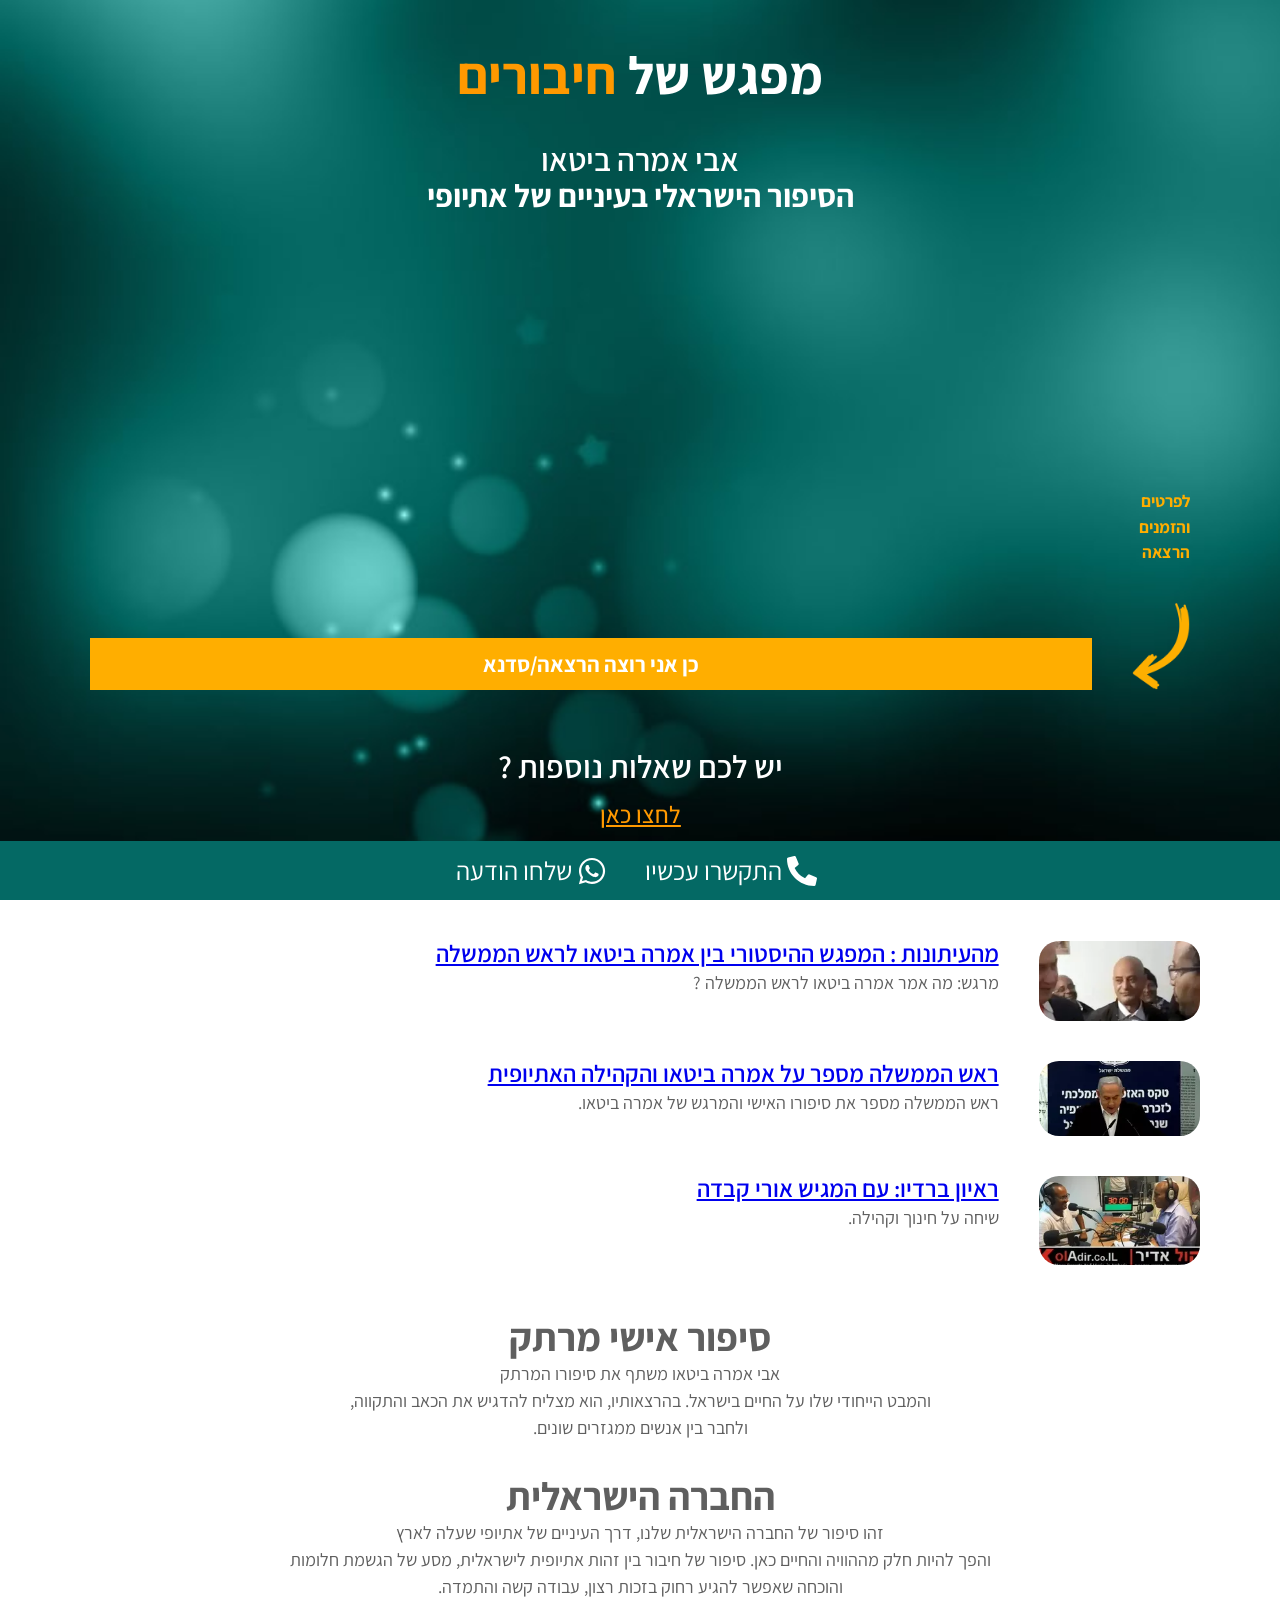
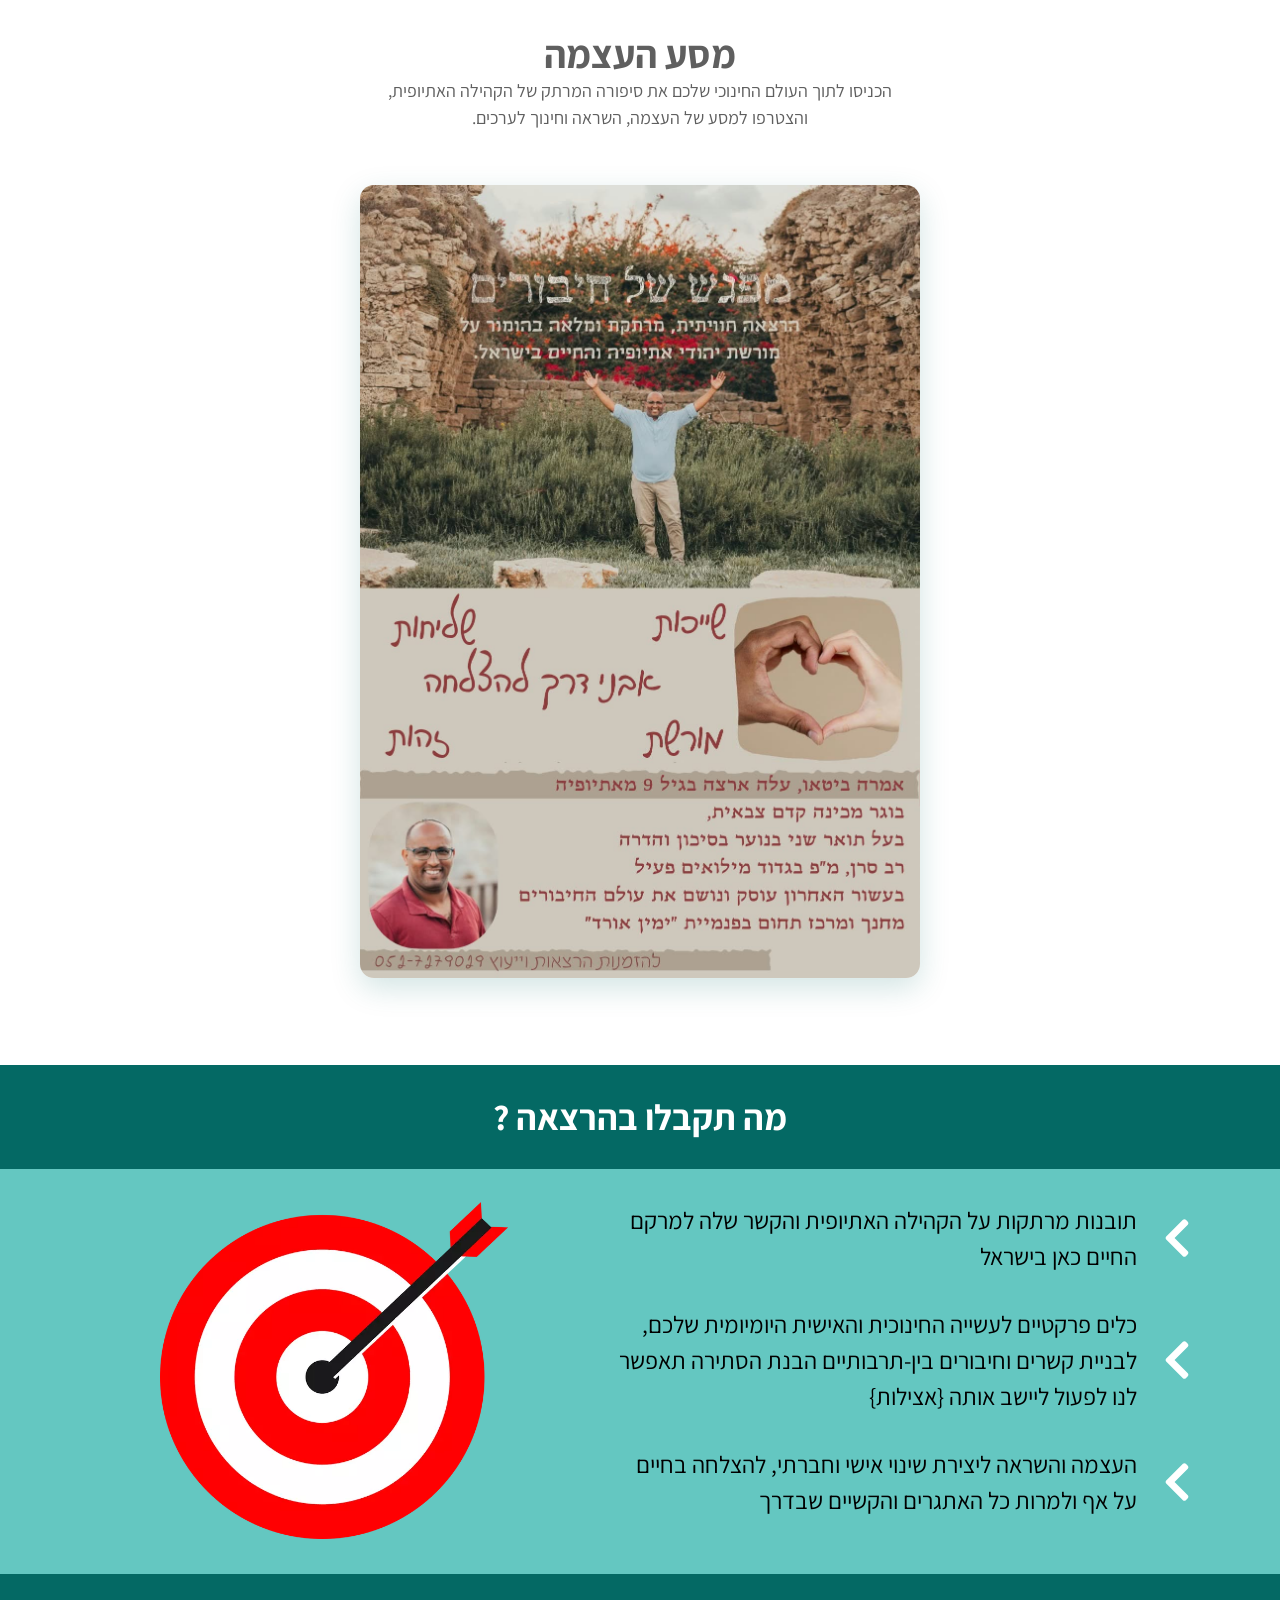
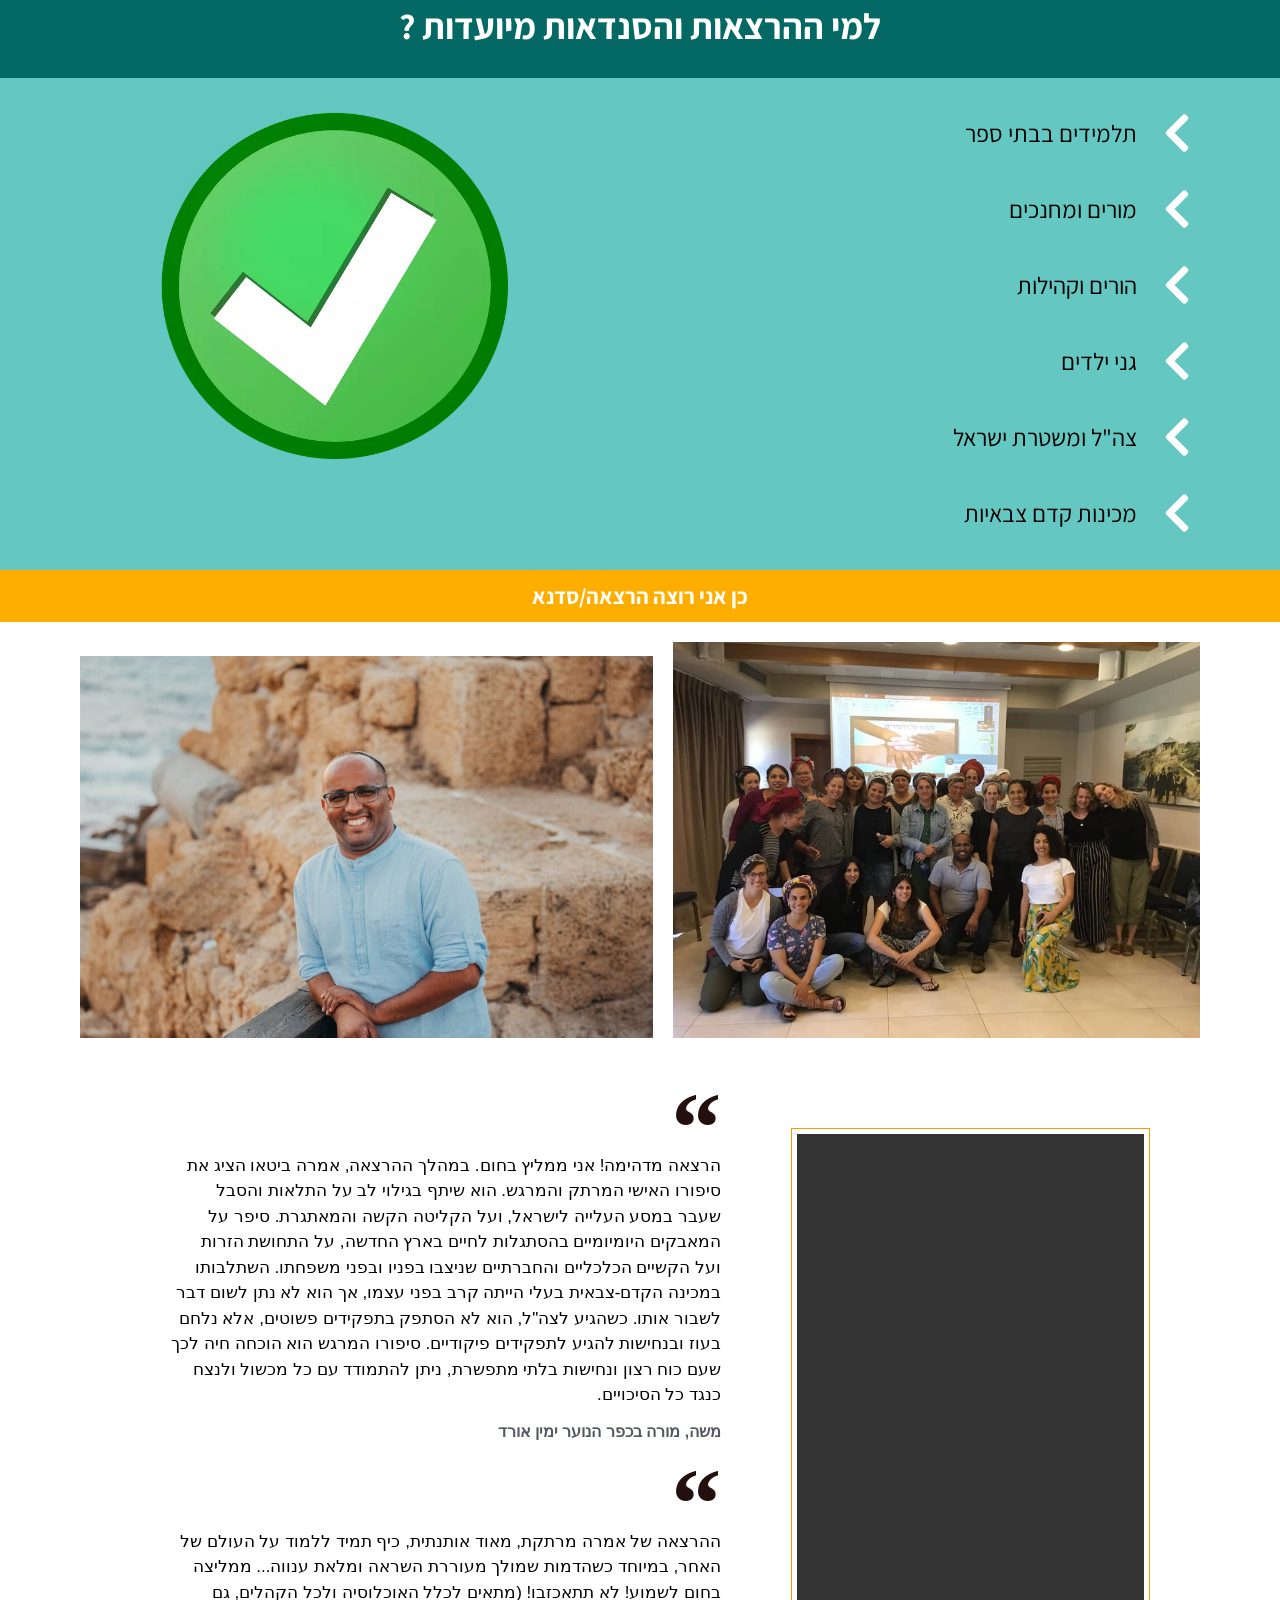
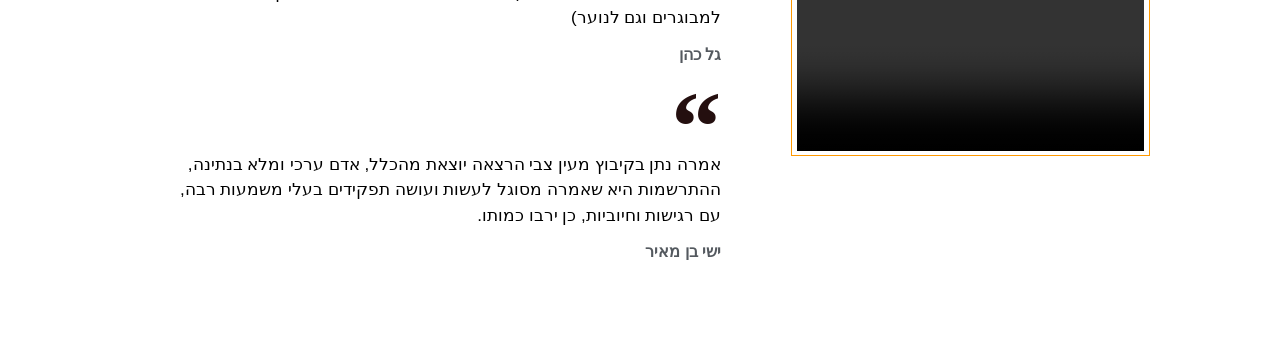
==== commit 1ed76342: "Add lecture flyer section after the personal-story section Co-Authored-By: Claude Opus 5.5 <noreply@" ====
--- a/index.html
+++ b/index.html
@@ -99,7 +99,16 @@
 					}
 				}
 			</style>
-				<meta name="viewport" content="width=device-width, initial-scale=1.0, viewport-fit=cover" /></head>
+				<meta name="viewport" content="width=device-width, initial-scale=1.0, viewport-fit=cover" /><style id="amara-flyer-css">
+.amara-flyer{display:flex;justify-content:center;padding:40px 16px 56px;background:#fff}
+.amara-flyer a{display:block;width:100%;max-width:560px;border-radius:14px;overflow:hidden;
+  box-shadow:0 10px 30px rgba(4,105,100,.18);transition:transform .25s ease,box-shadow .25s ease}
+.amara-flyer a:hover{transform:translateY(-3px);box-shadow:0 16px 40px rgba(4,105,100,.26)}
+.amara-flyer a:focus-visible{outline:3px solid #046964;outline-offset:4px}
+.amara-flyer img{display:block;width:100%;height:auto}
+@media (max-width:767px){.amara-flyer{padding:24px 16px 36px}.amara-flyer a{border-radius:10px}}
+</style>
+</head>
 <body class="rtl home wp-singular page-template page-template-elementor_canvas page page-id-9 wp-theme-hello-elementor elementor-default elementor-template-canvas elementor-kit-7 elementor-page elementor-page-9">
 			<div data-elementor-type="wp-page" data-elementor-id="9" class="elementor elementor-9" data-elementor-post-type="page">
 				<div class="elementor-element elementor-element-615c62e e-flex e-con-boxed e-con e-parent" data-id="615c62e" data-element_type="container" data-settings="{&quot;background_background&quot;:&quot;classic&quot;}">
@@ -273,7 +282,13 @@
 				</div>
 					</div>
 				</div>
-		<div class="elementor-element elementor-element-cb74346 e-flex e-con-boxed e-con e-parent" data-id="cb74346" data-element_type="container" data-settings="{&quot;background_background&quot;:&quot;classic&quot;}">
+		<section class="amara-flyer" aria-label="פלייר ההרצאה">
+	<a href="wp-content/uploads/2026/10/amara-flyer.jpg" target="_blank" rel="noopener" title="לצפייה בפלייר בגודל מלא">
+		<img src="wp-content/uploads/2026/10/amara-flyer.jpg" width="1131" height="1600" loading="lazy" decoding="async"
+			alt="מפגש של חיבורים – הרצאה של אמרה ביטאו על מורשת יהודי אתיופיה והחיים בישראל: שייכות, שליחות, מורשת וזהות. להזמנת הרצאות: 052-7279029">
+	</a>
+</section>
+<div class="elementor-element elementor-element-cb74346 e-flex e-con-boxed e-con e-parent" data-id="cb74346" data-element_type="container" data-settings="{&quot;background_background&quot;:&quot;classic&quot;}">
 					<div class="e-con-inner">
 				<div class="elementor-element elementor-element-0a5fdc6 elementor-widget elementor-widget-heading" data-id="0a5fdc6" data-element_type="widget" data-widget_type="heading.default">
 				<div class="elementor-widget-container">
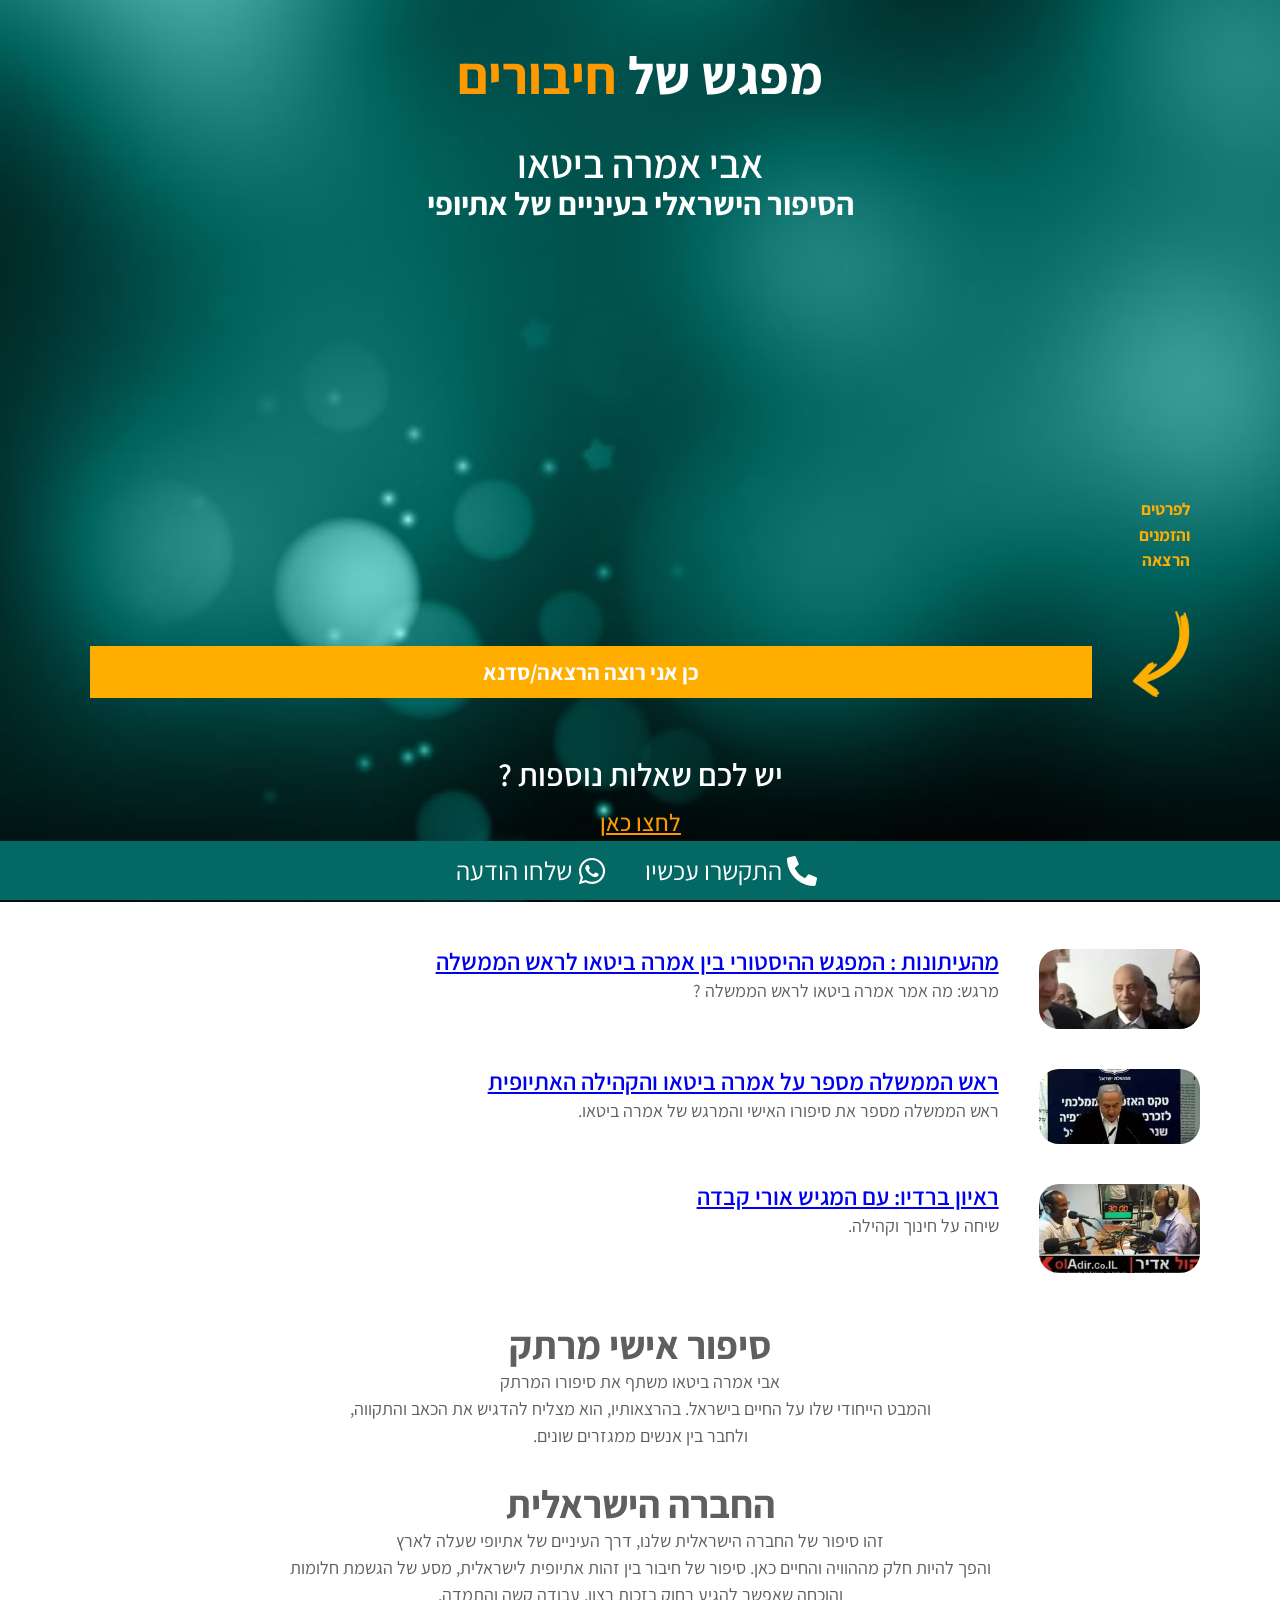
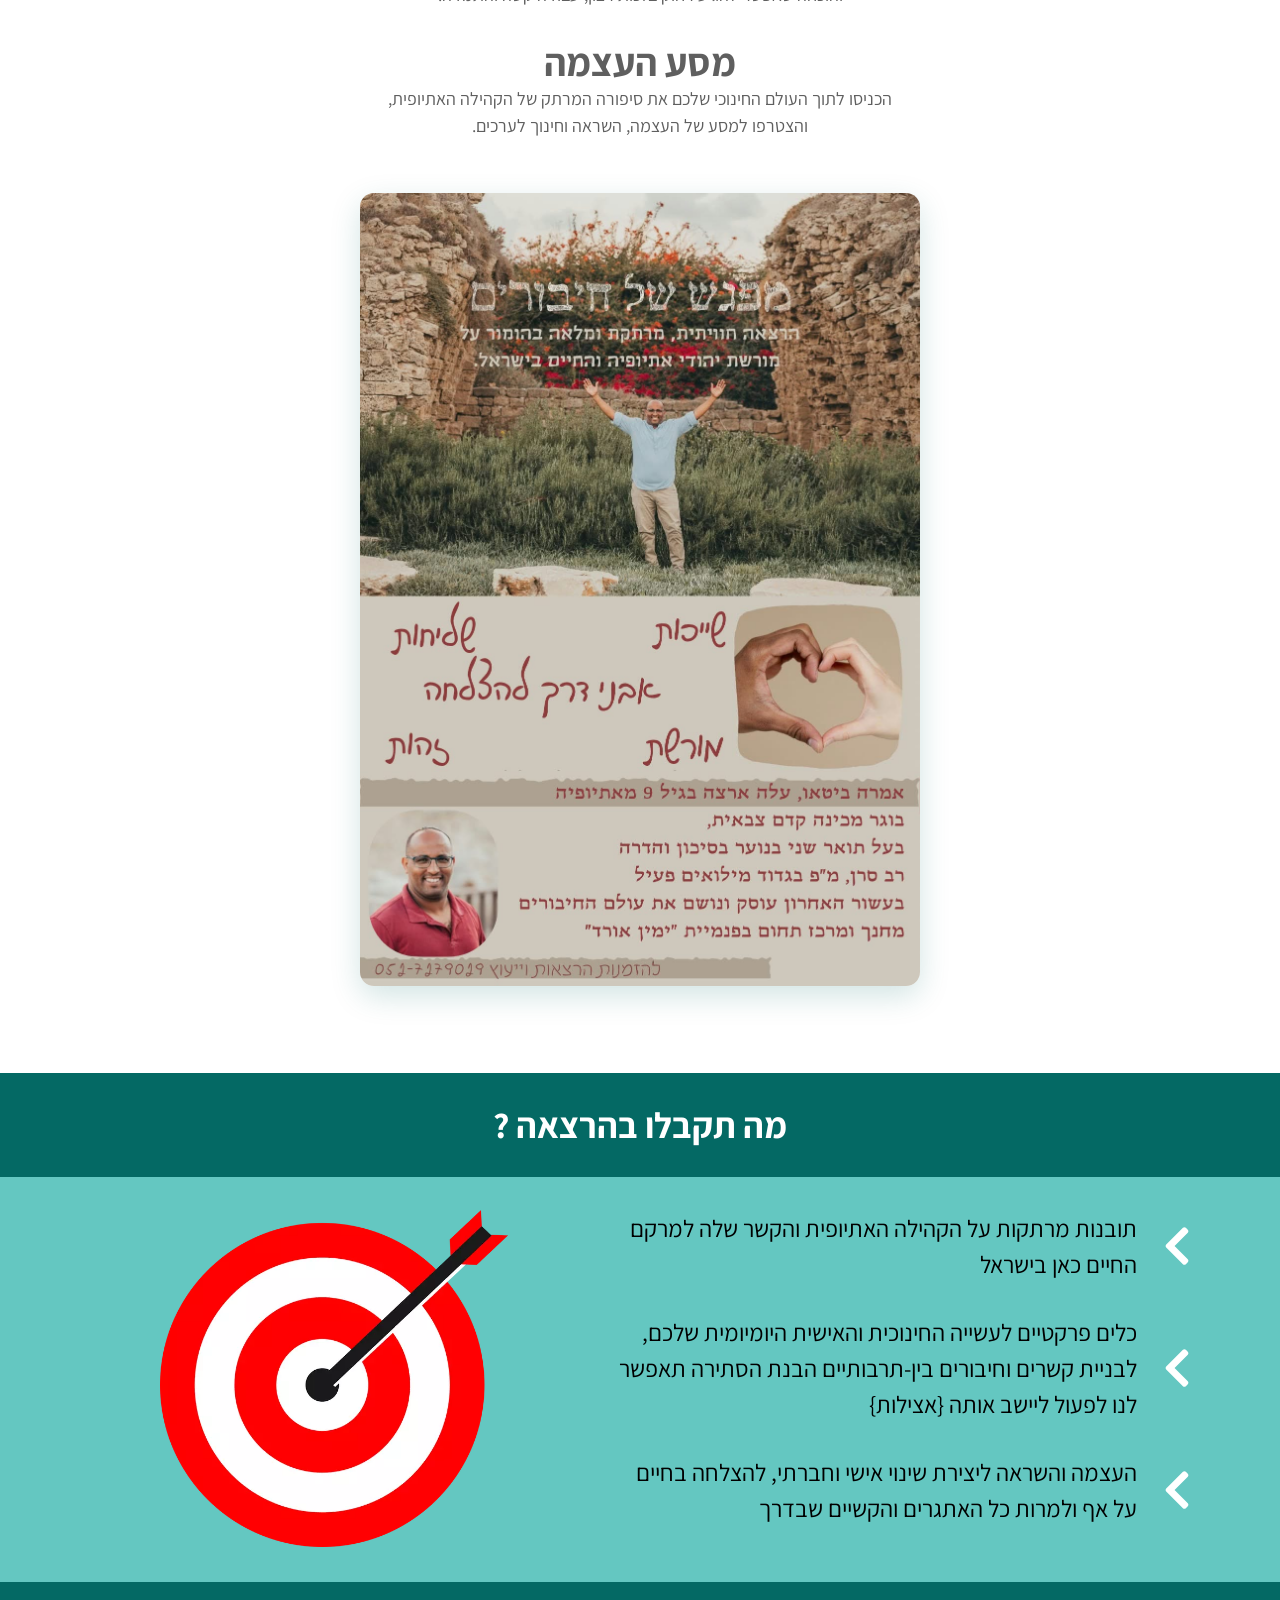
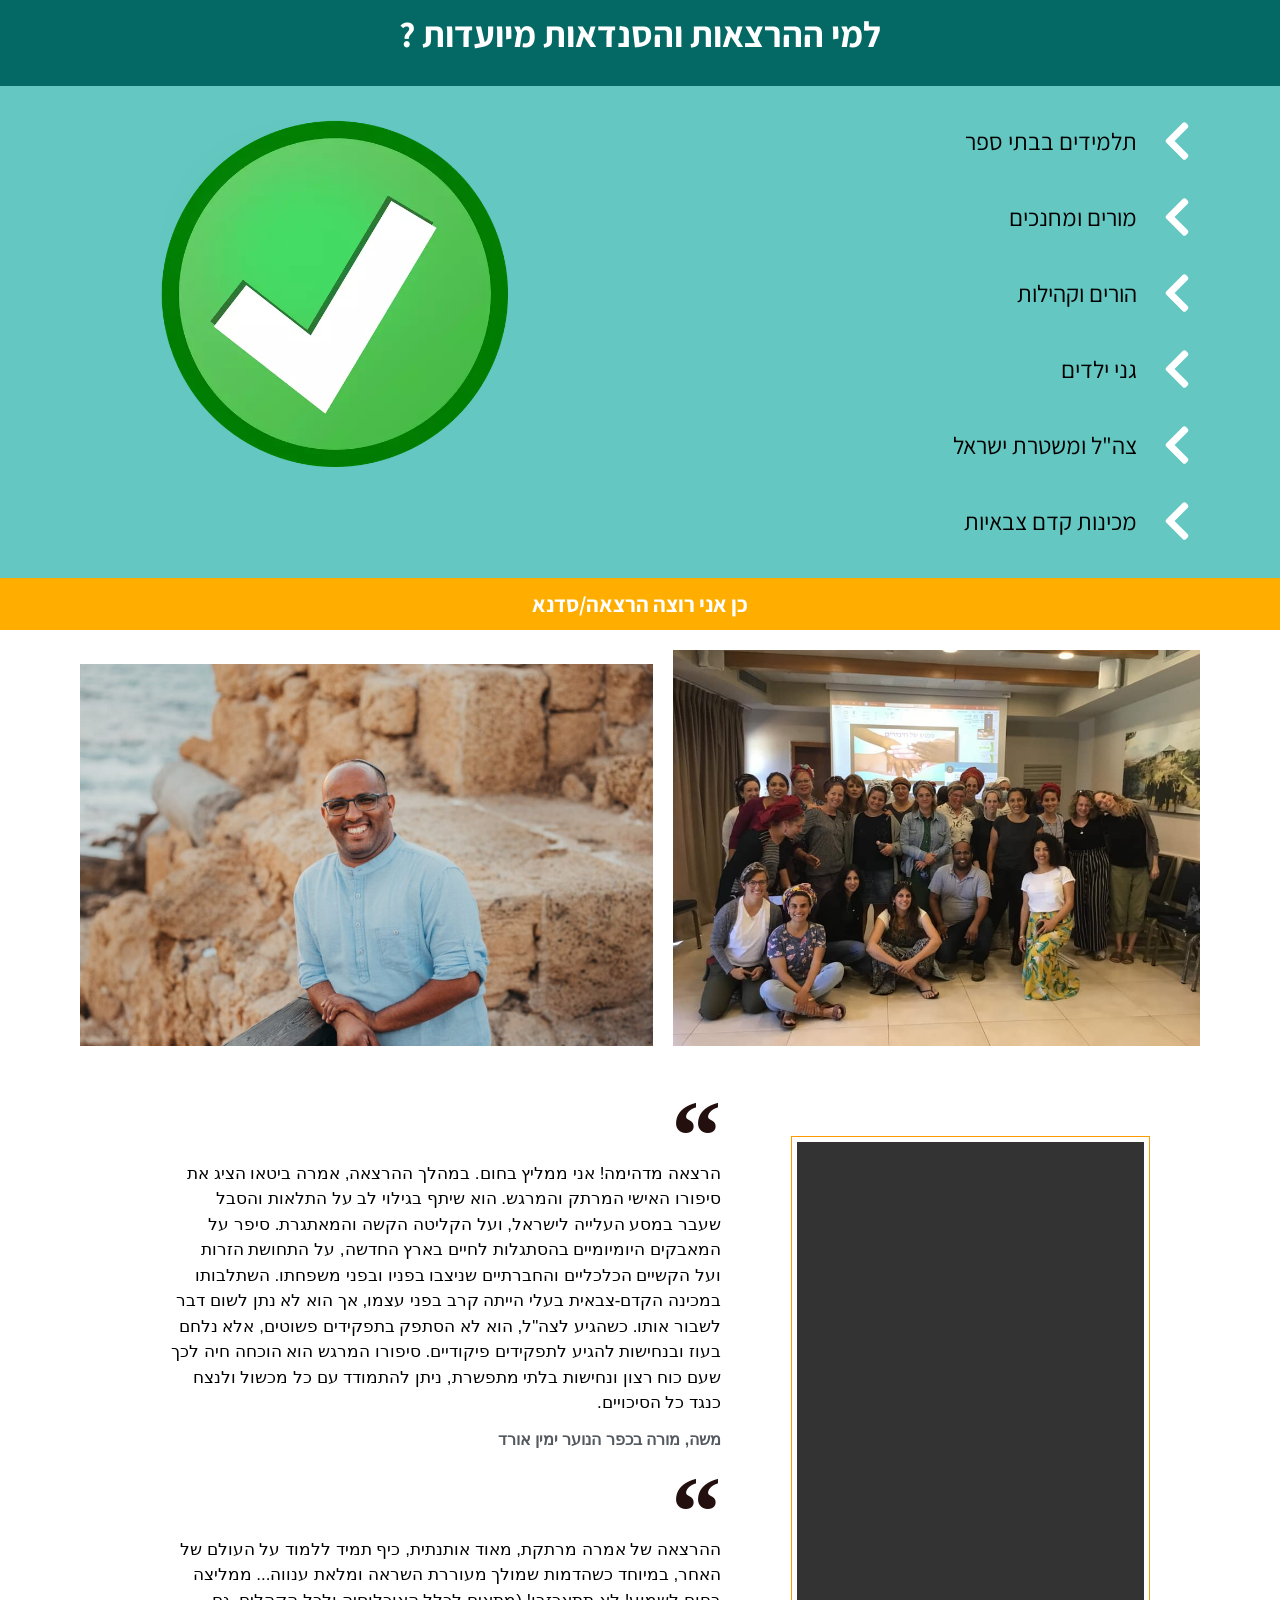
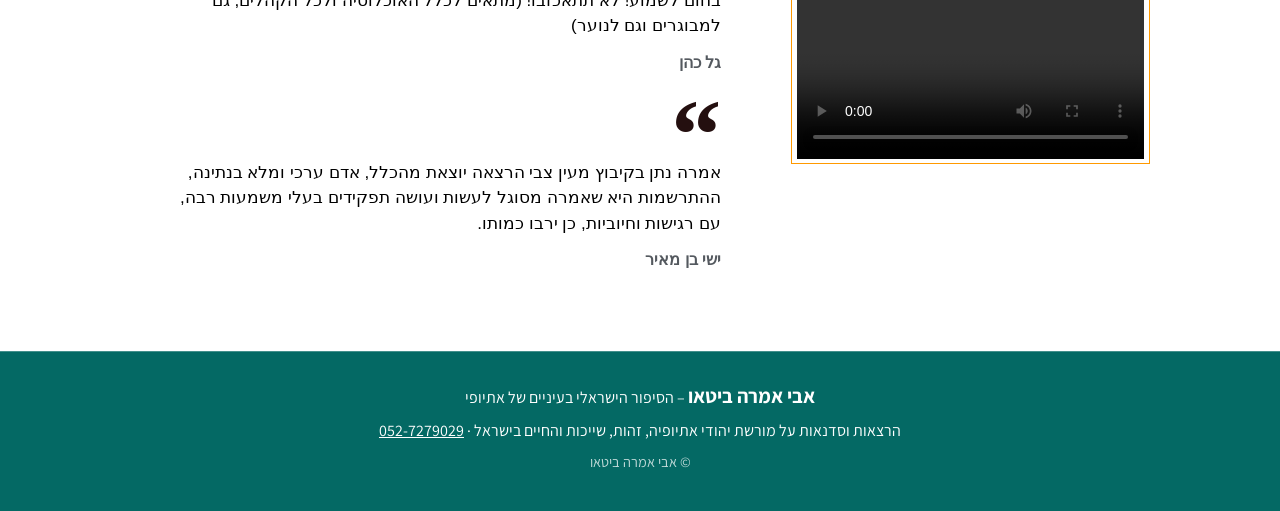
==== commit 68aa922f: "SEO: client name and tagline in h1, meta, JSON-LD, alt text, footer, llms.txt Fix canonical/og:url, " ====
--- a/index.html
+++ b/index.html
@@ -7,20 +7,23 @@
 <!-- Search Engine Optimization by Rank Math - https://rankmath.com/ -->
 <title>אבי אמרה ביטאו - הסיפור הישראלי בעיניים של אתיופי</title>
 <meta name="description" content="אבי אמרה ביטאו משתף את סיפורו המרתק והמבט הייחודי שלו על החיים בישראל. בהרצאותיו, הוא מצליח להדגיש את הכאב והתקווה, ולחבר בין אנשים ממגזרים שונים."/>
+<meta name="author" content="אבי אמרה ביטאו" />
+<meta name="keywords" content="אבי אמרה ביטאו, אמרה ביטאו, Avi Amara Betow, הסיפור הישראלי בעיניים של אתיופי, הרצאות, סדנאות, מרצה, יהדות אתיופיה, העלייה מאתיופיה, זהות ושייכות, חיבורים" />
+<link rel="alternate" type="text/markdown" href="llms.txt" title="llms.txt" />
 <meta name="robots" content="noindex, nofollow"/>
-<link rel="canonical" href="./" />
+<link rel="canonical" href="https://amara-betow.co.il/" />
 <meta property="og:locale" content="he_IL" />
 <meta property="og:type" content="website" />
 <meta property="og:title" content="אבי אמרה ביטאו - הסיפור הישראלי בעיניים של אתיופי" />
 <meta property="og:description" content="אבי אמרה ביטאו משתף את סיפורו המרתק והמבט הייחודי שלו על החיים בישראל. בהרצאותיו, הוא מצליח להדגיש את הכאב והתקווה, ולחבר בין אנשים ממגזרים שונים." />
-<meta property="og:url" content="/" />
-<meta property="og:site_name" content="amara-betow.co.il" />
+<meta property="og:url" content="https://amara-betow.co.il/" />
+<meta property="og:site_name" content="אבי אמרה ביטאו" />
 <meta property="og:updated_time" content="2025-03-25T11:32:41+00:00" />
 <meta property="og:image" content="https://goodfellow73.github.io/amara-betow/wp-content/uploads/2024/08/chrome_mkgZJYiYAG.jpg" />
 <meta property="og:image:secure_url" content="https://goodfellow73.github.io/amara-betow/wp-content/uploads/2024/08/chrome_mkgZJYiYAG.jpg" />
 <meta property="og:image:width" content="1933" />
 <meta property="og:image:height" content="1284" />
-<meta property="og:image:alt" content="אבי אמרה ביטאו" />
+<meta property="og:image:alt" content="אבי אמרה ביטאו – הסיפור הישראלי בעיניים של אתיופי" />
 <meta property="og:image:type" content="image/jpeg" />
 <meta property="article:published_time" content="2024-08-25T08:58:15+00:00" />
 <meta property="article:modified_time" content="2025-03-25T11:32:41+00:00" />
@@ -28,11 +31,8 @@
 <meta name="twitter:title" content="אבי אמרה ביטאו - הסיפור הישראלי בעיניים של אתיופי" />
 <meta name="twitter:description" content="אבי אמרה ביטאו משתף את סיפורו המרתק והמבט הייחודי שלו על החיים בישראל. בהרצאותיו, הוא מצליח להדגיש את הכאב והתקווה, ולחבר בין אנשים ממגזרים שונים." />
 <meta name="twitter:image" content="https://goodfellow73.github.io/amara-betow/wp-content/uploads/2024/08/chrome_mkgZJYiYAG.jpg" />
-<meta name="twitter:label1" content="Written by" />
-<meta name="twitter:data1" content="Guy" />
-<meta name="twitter:label2" content="Time to read" />
-<meta name="twitter:data2" content="Less than a minute" />
-<script type="application/ld+json" class="rank-math-schema">{"@context":"https://schema.org","@graph":[{"@type":["Person","Organization"],"@id":"/#person","name":"amara-betow.co.il"},{"@type":"WebSite","@id":"/#website","url":"","name":"amara-betow.co.il","publisher":{"@id":"/#person"},"inLanguage":"he-IL","potentialAction":{"@type":"SearchAction","target":"/?s={search_term_string}","query-input":"required name=search_term_string"}},{"@type":"ImageObject","@id":"wp-content/uploads/2024/08/5f444c02e4790c89c0c2f4b6a58feaff_73X112.webp","url":"wp-content/uploads/2024/08/5f444c02e4790c89c0c2f4b6a58feaff_73X112.webp","width":"200","height":"200","inLanguage":"he-IL"},{"@type":"WebPage","@id":"/#webpage","url":"/","name":"\u05d0\u05d1\u05d9 \u05d0\u05de\u05e8\u05d4 \u05d1\u05d9\u05d8\u05d0\u05d5 - \u05d4\u05e1\u05d9\u05e4\u05d5\u05e8 \u05d4\u05d9\u05e9\u05e8\u05d0\u05dc\u05d9 \u05d1\u05e2\u05d9\u05e0\u05d9\u05d9\u05dd \u05e9\u05dc \u05d0\u05ea\u05d9\u05d5\u05e4\u05d9","datePublished":"2024-08-25T08:58:15+00:00","dateModified":"2025-03-25T11:32:41+00:00","about":{"@id":"/#person"},"isPartOf":{"@id":"/#website"},"primaryImageOfPage":{"@id":"wp-content/uploads/2024/08/5f444c02e4790c89c0c2f4b6a58feaff_73X112.webp"},"inLanguage":"he-IL"},{"@type":"Person","@id":"/author/guy/","name":"Guy","url":"/author/guy/","image":{"@type":"ImageObject","@id":"https://secure.gravatar.com/avatar/ca54831276392c63c90386a8d87f340bdc7c63910195334fa31812e63938d316?s=96&amp;d=mm&amp;r=g","url":"https://secure.gravatar.com/avatar/ca54831276392c63c90386a8d87f340bdc7c63910195334fa31812e63938d316?s=96&amp;d=mm&amp;r=g","caption":"Guy","inLanguage":"he-IL"},"sameAs":["https://wordpress-745884-4737080.cloudwaysapps.com"]},{"@type":"Article","headline":"\u05d0\u05d1\u05d9 \u05d0\u05de\u05e8\u05d4 \u05d1\u05d9\u05d8\u05d0\u05d5 - \u05d4\u05e1\u05d9\u05e4\u05d5\u05e8 \u05d4\u05d9\u05e9\u05e8\u05d0\u05dc\u05d9 \u05d1\u05e2\u05d9\u05e0\u05d9\u05d9\u05dd \u05e9\u05dc \u05d0\u05ea\u05d9\u05d5\u05e4\u05d9","datePublished":"2024-08-25T08:58:15+00:00","dateModified":"2025-03-25T11:32:41+00:00","author":{"@id":"/author/guy/","name":"Guy"},"publisher":{"@id":"/#person"},"description":"\u05d0\u05d1\u05d9 \u05d0\u05de\u05e8\u05d4 \u05d1\u05d9\u05d8\u05d0\u05d5 \u05de\u05e9\u05ea\u05e3 \u05d0\u05ea \u05e1\u05d9\u05e4\u05d5\u05e8\u05d5 \u05d4\u05de\u05e8\u05ea\u05e7 \u05d5\u05d4\u05de\u05d1\u05d8 \u05d4\u05d9\u05d9\u05d7\u05d5\u05d3\u05d9 \u05e9\u05dc\u05d5 \u05e2\u05dc \u05d4\u05d7\u05d9\u05d9\u05dd \u05d1\u05d9\u05e9\u05e8\u05d0\u05dc. \u05d1\u05d4\u05e8\u05e6\u05d0\u05d5\u05ea\u05d9\u05d5, \u05d4\u05d5\u05d0 \u05de\u05e6\u05dc\u05d9\u05d7 \u05dc\u05d4\u05d3\u05d2\u05d9\u05e9 \u05d0\u05ea \u05d4\u05db\u05d0\u05d1 \u05d5\u05d4\u05ea\u05e7\u05d5\u05d5\u05d4, \u05d5\u05dc\u05d7\u05d1\u05e8 \u05d1\u05d9\u05df \u05d0\u05e0\u05e9\u05d9\u05dd \u05de\u05de\u05d2\u05d6\u05e8\u05d9\u05dd \u05e9\u05d5\u05e0\u05d9\u05dd.","name":"\u05d0\u05d1\u05d9 \u05d0\u05de\u05e8\u05d4 \u05d1\u05d9\u05d8\u05d0\u05d5 - \u05d4\u05e1\u05d9\u05e4\u05d5\u05e8 \u05d4\u05d9\u05e9\u05e8\u05d0\u05dc\u05d9 \u05d1\u05e2\u05d9\u05e0\u05d9\u05d9\u05dd \u05e9\u05dc \u05d0\u05ea\u05d9\u05d5\u05e4\u05d9","@id":"/#richSnippet","isPartOf":{"@id":"/#webpage"},"image":{"@id":"wp-content/uploads/2024/08/5f444c02e4790c89c0c2f4b6a58feaff_73X112.webp"},"inLanguage":"he-IL","mainEntityOfPage":{"@id":"/#webpage"}}]}</script>
+<meta name="twitter:image:alt" content="אבי אמרה ביטאו – הסיפור הישראלי בעיניים של אתיופי" />
+<script type="application/ld+json" id="amara-seo-ld">{"@context":"https://schema.org","@graph":[{"@type":"Person","@id":"https://amara-betow.co.il/#person","name":"אבי אמרה ביטאו","alternateName":["אמרה ביטאו","Avi Amara Betow","Amara Betow"],"description":"אבי אמרה ביטאו – הסיפור הישראלי בעיניים של אתיופי. מרצה ומנחה סדנאות על מורשת יהודי אתיופיה, זהות, שייכות והחיים בישראל. עלה ארצה מאתיופיה בגיל 9, בעל תואר שני בנוער בסיכון והדרה, רב סרן במילואים, מחנך ומרכז תחום בפנימיית \"ימין אורד\".","slogan":"הסיפור הישראלי בעיניים של אתיופי","jobTitle":"מרצה ומנחה סדנאות","url":"https://amara-betow.co.il/","image":"https://amara-betow.co.il/wp-content/uploads/2024/08/chrome_96nFaOUMqA.jpg","telephone":"+972-52-7279029","knowsLanguage":["he","am"],"knowsAbout":["יהדות אתיופיה","העלייה מאתיופיה","זהות ושייכות","חיבורים בין-תרבותיים","חינוך","נוער בסיכון","העצמה אישית","החברה הישראלית"],"homeLocation":{"@type":"Country","name":"ישראל"}},{"@type":"WebSite","@id":"https://amara-betow.co.il/#website","url":"https://amara-betow.co.il/","name":"אבי אמרה ביטאו","alternateName":"אבי אמרה ביטאו – הסיפור הישראלי בעיניים של אתיופי","inLanguage":"he-IL","publisher":{"@id":"https://amara-betow.co.il/#person"}},{"@type":"ProfilePage","@id":"https://amara-betow.co.il/#webpage","url":"https://amara-betow.co.il/","name":"אבי אמרה ביטאו - הסיפור הישראלי בעיניים של אתיופי","headline":"הסיפור הישראלי בעיניים של אתיופי","description":"אבי אמרה ביטאו – הסיפור הישראלי בעיניים של אתיופי. מרצה ומנחה סדנאות על מורשת יהודי אתיופיה, זהות, שייכות והחיים בישראל. עלה ארצה מאתיופיה בגיל 9, בעל תואר שני בנוער בסיכון והדרה, רב סרן במילואים, מחנך ומרכז תחום בפנימיית \"ימין אורד\".","inLanguage":"he-IL","isPartOf":{"@id":"https://amara-betow.co.il/#website"},"about":{"@id":"https://amara-betow.co.il/#person"},"mainEntity":{"@id":"https://amara-betow.co.il/#person"},"primaryImageOfPage":{"@type":"ImageObject","url":"https://amara-betow.co.il/wp-content/uploads/2024/08/chrome_96nFaOUMqA.jpg","caption":"אבי אמרה ביטאו"},"image":["https://amara-betow.co.il/wp-content/uploads/2024/08/chrome_96nFaOUMqA.jpg","https://amara-betow.co.il/wp-content/uploads/2024/08/chrome_mkgZJYiYAG.jpg"]},{"@type":"Service","@id":"https://amara-betow.co.il/#lectures","name":"הרצאות וסדנאות עם אבי אמרה ביטאו","serviceType":"הרצאות וסדנאות","description":"הסיפור הישראלי בעיניים של אתיופי: הרצאה חווייתית, מרתקת ומלאה בהומור על מורשת יהודי אתיופיה והחיים בישראל.","provider":{"@id":"https://amara-betow.co.il/#person"},"areaServed":{"@type":"Country","name":"ישראל"},"availableChannel":{"@type":"ServiceChannel","servicePhone":"+972-52-7279029"}}]}</script>
 <!-- /Rank Math WordPress SEO plugin -->
 
 <script>
@@ -108,6 +108,13 @@
 .amara-flyer img{display:block;width:100%;height:auto}
 @media (max-width:767px){.amara-flyer{padding:24px 16px 36px}.amara-flyer a{border-radius:10px}}
 </style>
+<style id="amara-footer-css">
+.amara-footer{background:#046964;color:#fff;text-align:center;padding:28px 16px 32px;border-top:1px solid rgba(255,255,255,.25);font-family:Assistant,sans-serif;line-height:1.6}
+.amara-footer p{margin:0 0 6px}
+.amara-footer strong{font-size:1.25em}
+.amara-footer a{color:#fff;text-decoration:underline}
+.amara-footer-copy{opacity:.75;font-size:.9em}
+</style>
 </head>
 <body class="rtl home wp-singular page-template page-template-elementor_canvas page page-id-9 wp-theme-hello-elementor elementor-default elementor-template-canvas elementor-kit-7 elementor-page elementor-page-9">
 			<div data-elementor-type="wp-page" data-elementor-id="9" class="elementor elementor-9" data-elementor-post-type="page">
@@ -121,8 +128,7 @@
 				</div>
 				<div class="elementor-element elementor-element-6c2cb34 elementor-widget elementor-widget-heading" data-id="6c2cb34" data-element_type="widget" data-widget_type="heading.default">
 				<div class="elementor-widget-container">
-			<h2 class="elementor-heading-title elementor-size-default">אבי אמרה ביטאו
-</h2>		</div>
+			<h1 class="elementor-heading-title elementor-size-default">אבי אמרה ביטאו</h1>		</div>
 				</div>
 				<div class="elementor-element elementor-element-ed051e2 elementor-widget elementor-widget-heading" data-id="ed051e2" data-element_type="widget" data-widget_type="heading.default">
 				<div class="elementor-widget-container">
@@ -196,7 +202,7 @@
 		<div class="elementor-element elementor-element-5f42f33 e-con-full e-flex e-con e-child" data-id="5f42f33" data-element_type="container">
 				<div class="elementor-element elementor-element-3abdbc1 elementor-widget elementor-widget-image" data-id="3abdbc1" data-element_type="widget" data-widget_type="image.default">
 				<div class="elementor-widget-container">
-													<img decoding="async" width="248" height="123" src="wp-content/uploads/2024/08/382567658dffccc7149cde046fdc19ad_165X82.webp" class="attachment-large size-large wp-image-28" alt="" />													</div>
+													<img decoding="async" width="248" height="123" src="wp-content/uploads/2024/08/382567658dffccc7149cde046fdc19ad_165X82.webp" class="attachment-large size-large wp-image-28" alt="מהעיתונות: המפגש ההיסטורי של אבי אמרה ביטאו" />													</div>
 				</div>
 				</div>
 		<div class="elementor-element elementor-element-6dd80aa e-con-full e-flex e-con e-child" data-id="6dd80aa" data-element_type="container">
@@ -216,7 +222,7 @@
 		<div class="elementor-element elementor-element-d0bc0c4 e-con-full e-flex e-con e-child" data-id="d0bc0c4" data-element_type="container">
 				<div class="elementor-element elementor-element-1b86fbb elementor-widget elementor-widget-image" data-id="1b86fbb" data-element_type="widget" data-widget_type="image.default">
 				<div class="elementor-widget-container">
-													<img decoding="async" width="248" height="116" src="wp-content/uploads/2024/08/925e9f7fa99553376836d3c4c2582d56_165X77.webp" class="attachment-large size-large wp-image-27" alt="" />													</div>
+													<img decoding="async" width="248" height="116" src="wp-content/uploads/2024/08/925e9f7fa99553376836d3c4c2582d56_165X77.webp" class="attachment-large size-large wp-image-27" alt="ראש הממשלה מספר על אבי אמרה ביטאו והקהילה האתיופית" />													</div>
 				</div>
 				</div>
 		<div class="elementor-element elementor-element-bbed27f e-con-full e-flex e-con e-child" data-id="bbed27f" data-element_type="container">
@@ -236,7 +242,7 @@
 		<div class="elementor-element elementor-element-d7b9f00 e-con-full e-flex e-con e-child" data-id="d7b9f00" data-element_type="container">
 				<div class="elementor-element elementor-element-2a5adb1 elementor-widget elementor-widget-image" data-id="2a5adb1" data-element_type="widget" data-widget_type="image.default">
 				<div class="elementor-widget-container">
-													<img loading="lazy" decoding="async" width="248" height="137" src="wp-content/uploads/2024/08/82e051443b66f73aeceb8ce8d02b1d24_165X91.webp" class="attachment-large size-large wp-image-26" alt="" />													</div>
+													<img loading="lazy" decoding="async" width="248" height="137" src="wp-content/uploads/2024/08/82e051443b66f73aeceb8ce8d02b1d24_165X91.webp" class="attachment-large size-large wp-image-26" alt="אבי אמרה ביטאו בראיון ברדיו קול אדיר עם המגיש אורי קבדה" />													</div>
 				</div>
 				</div>
 		<div class="elementor-element elementor-element-70abb9f e-con-full e-flex e-con e-child" data-id="70abb9f" data-element_type="container">
@@ -285,7 +291,7 @@
 		<section class="amara-flyer" aria-label="פלייר ההרצאה">
 	<a href="wp-content/uploads/2026/10/amara-flyer.jpg" target="_blank" rel="noopener" title="לצפייה בפלייר בגודל מלא">
 		<img src="wp-content/uploads/2026/10/amara-flyer.jpg" width="1131" height="1600" loading="lazy" decoding="async"
-			alt="מפגש של חיבורים – הרצאה של אמרה ביטאו על מורשת יהודי אתיופיה והחיים בישראל: שייכות, שליחות, מורשת וזהות. להזמנת הרצאות: 052-7279029">
+			alt="מפגש של חיבורים – הסיפור הישראלי בעיניים של אתיופי. הרצאה של אבי אמרה ביטאו על מורשת יהודי אתיופיה והחיים בישראל: שייכות, שליחות, מורשת וזהות. להזמנת הרצאות: 052-7279029">
 	</a>
 </section>
 <div class="elementor-element elementor-element-cb74346 e-flex e-con-boxed e-con e-parent" data-id="cb74346" data-element_type="container" data-settings="{&quot;background_background&quot;:&quot;classic&quot;}">
@@ -399,11 +405,11 @@
 		<div class="elementor-element elementor-element-5a5f8a4 e-con-full e-flex e-con e-child" data-id="5a5f8a4" data-element_type="container">
 				<div class="elementor-element elementor-element-5008345 elementor-widget__width-initial elementor-widget elementor-widget-image" data-id="5008345" data-element_type="widget" data-widget_type="image.default">
 				<div class="elementor-widget-container">
-													<img loading="lazy" decoding="async" width="800" height="600" src="wp-content/uploads/2024/08/WhatsApp-Image-2024-08-25-at-14.28.05_94f5ff59.jpg" class="attachment-large size-large wp-image-68" alt="" srcset="wp-content/uploads/2024/08/WhatsApp-Image-2024-08-25-at-14.28.05_94f5ff59.jpg 960w, wp-content/uploads/2024/08/WhatsApp-Image-2024-08-25-at-14.28.05_94f5ff59-300x225.jpg 300w, wp-content/uploads/2024/08/WhatsApp-Image-2024-08-25-at-14.28.05_94f5ff59-768x576.jpg 768w" sizes="(max-width: 800px) 100vw, 800px" />													</div>
+													<img loading="lazy" decoding="async" width="800" height="600" src="wp-content/uploads/2024/08/WhatsApp-Image-2024-08-25-at-14.28.05_94f5ff59.jpg" class="attachment-large size-large wp-image-68" alt="משתתפים בהרצאה של אבי אמרה ביטאו" srcset="wp-content/uploads/2024/08/WhatsApp-Image-2024-08-25-at-14.28.05_94f5ff59.jpg 960w, wp-content/uploads/2024/08/WhatsApp-Image-2024-08-25-at-14.28.05_94f5ff59-300x225.jpg 300w, wp-content/uploads/2024/08/WhatsApp-Image-2024-08-25-at-14.28.05_94f5ff59-768x576.jpg 768w" sizes="(max-width: 800px) 100vw, 800px" />													</div>
 				</div>
 				<div class="elementor-element elementor-element-4d20faa elementor-widget elementor-widget-image" data-id="4d20faa" data-element_type="widget" data-widget_type="image.default">
 				<div class="elementor-widget-container">
-													<img loading="lazy" decoding="async" width="800" height="533" src="wp-content/uploads/2024/08/chrome_96nFaOUMqA-1024x682.jpg" class="attachment-large size-large wp-image-69" alt="" srcset="wp-content/uploads/2024/08/chrome_96nFaOUMqA-1024x682.jpg 1024w, wp-content/uploads/2024/08/chrome_96nFaOUMqA-300x200.jpg 300w, wp-content/uploads/2024/08/chrome_96nFaOUMqA-768x511.jpg 768w, wp-content/uploads/2024/08/chrome_96nFaOUMqA-1536x1022.jpg 1536w, wp-content/uploads/2024/08/chrome_96nFaOUMqA.jpg 1926w" sizes="(max-width: 800px) 100vw, 800px" />													</div>
+													<img loading="lazy" decoding="async" width="800" height="533" src="wp-content/uploads/2024/08/chrome_96nFaOUMqA-1024x682.jpg" class="attachment-large size-large wp-image-69" alt="אבי אמרה ביטאו – הסיפור הישראלי בעיניים של אתיופי" srcset="wp-content/uploads/2024/08/chrome_96nFaOUMqA-1024x682.jpg 1024w, wp-content/uploads/2024/08/chrome_96nFaOUMqA-300x200.jpg 300w, wp-content/uploads/2024/08/chrome_96nFaOUMqA-768x511.jpg 768w, wp-content/uploads/2024/08/chrome_96nFaOUMqA-1536x1022.jpg 1536w, wp-content/uploads/2024/08/chrome_96nFaOUMqA.jpg 1926w" sizes="(max-width: 800px) 100vw, 800px" />													</div>
 				</div>
 				</div>
 					</div>
@@ -493,7 +499,12 @@
 		<script type="speculationrules">
 {"prefetch":[{"source":"document","where":{"and":[{"href_matches":"\/*"},{"not":{"href_matches":["\/wp-*.php","\/wp-admin\/*","wp-content\/uploads\/*","wp-content\/*","wp-content\/plugins\/*","wp-content\/themes\/hello-elementor\/*","\/*\\?(.+)"]}},{"not":{"selector_matches":"a[rel~=\"nofollow\"]"}},{"not":{"selector_matches":".no-prefetch, .no-prefetch a"}}]},"eagerness":"conservative"}]}
 </script>
-			<script type='text/javascript'>
+			<footer class="amara-footer">
+	<p><strong>אבי אמרה ביטאו</strong> – הסיפור הישראלי בעיניים של אתיופי</p>
+	<p>הרצאות וסדנאות על מורשת יהודי אתיופיה, זהות, שייכות והחיים בישראל · <a href="tel:+972527279029">052-7279029</a></p>
+	<p class="amara-footer-copy">© אבי אמרה ביטאו</p>
+</footer>
+<script type='text/javascript'>
 				const lazyloadRunObserver = () => {
 					const lazyloadBackgrounds = document.querySelectorAll( `.e-con.e-parent:not(.e-lazyloaded)` );
 					const lazyloadBackgroundObserver = new IntersectionObserver( ( entries ) => {
